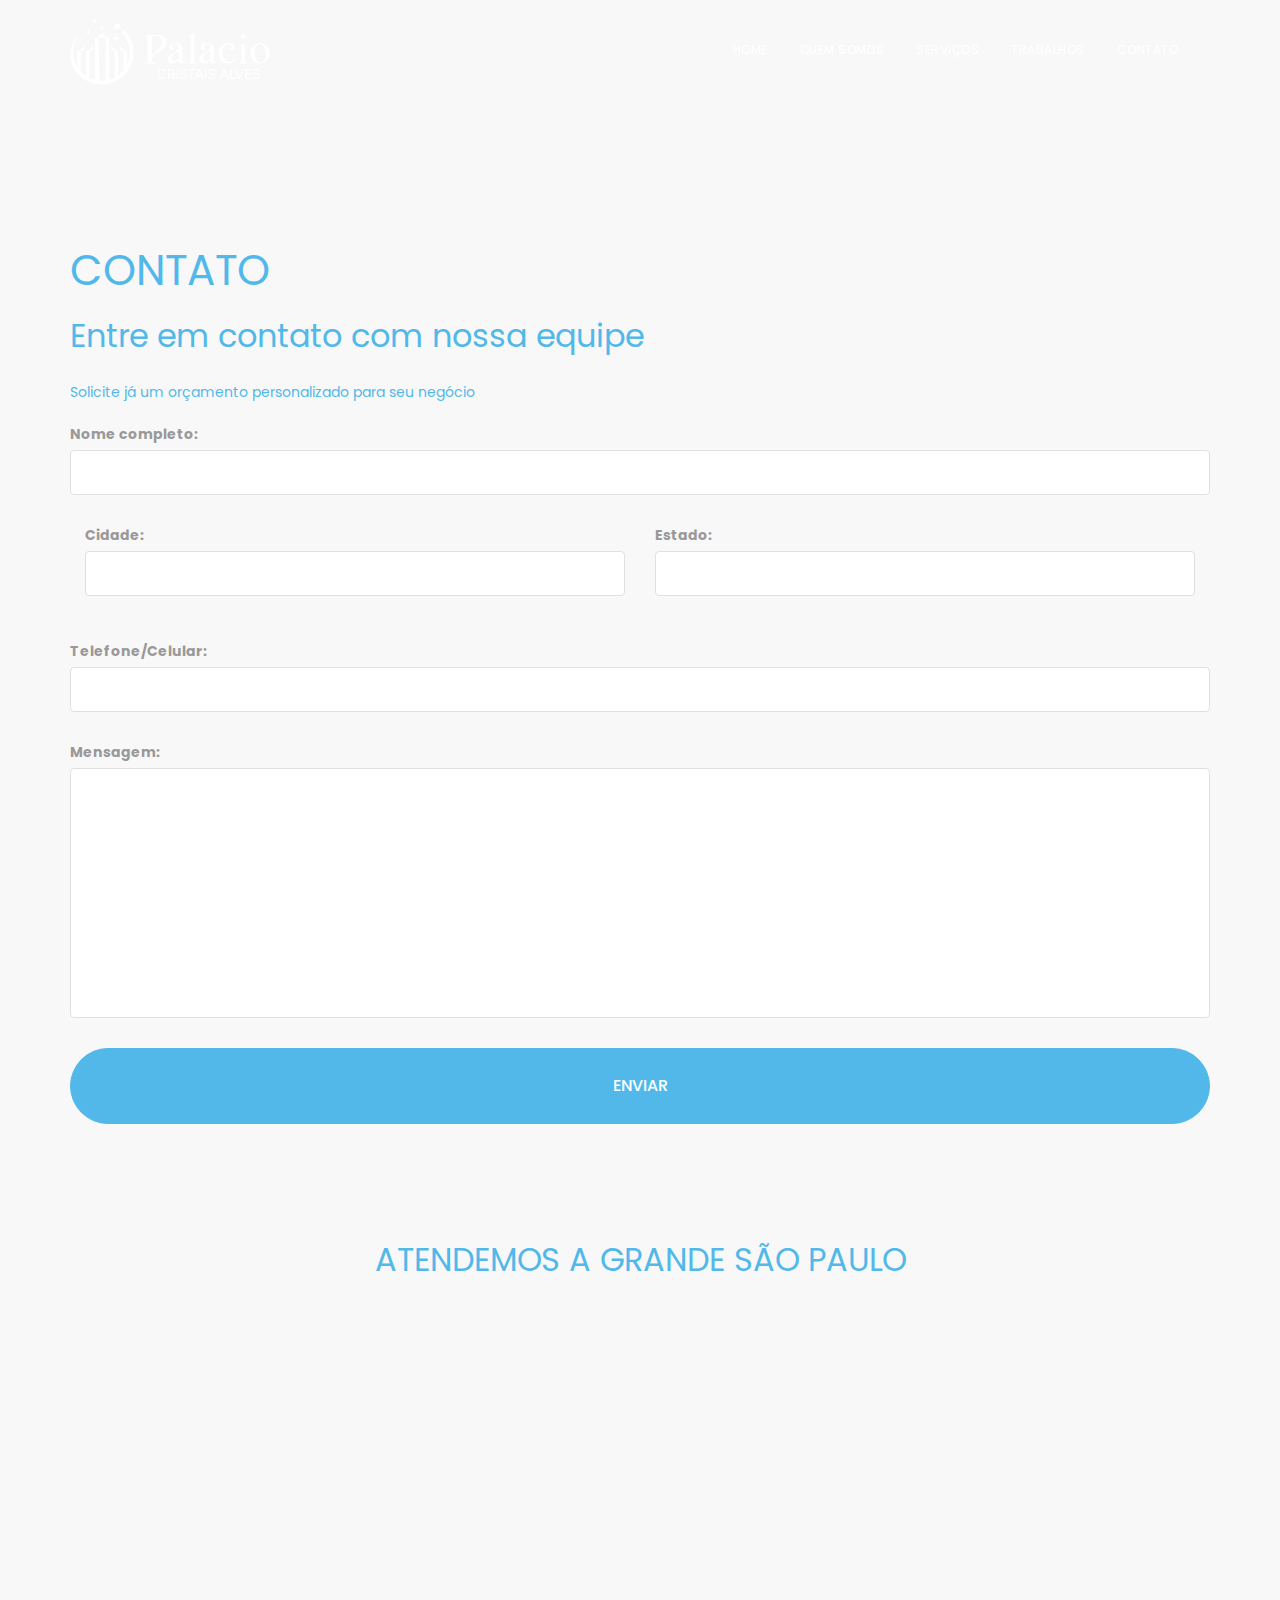
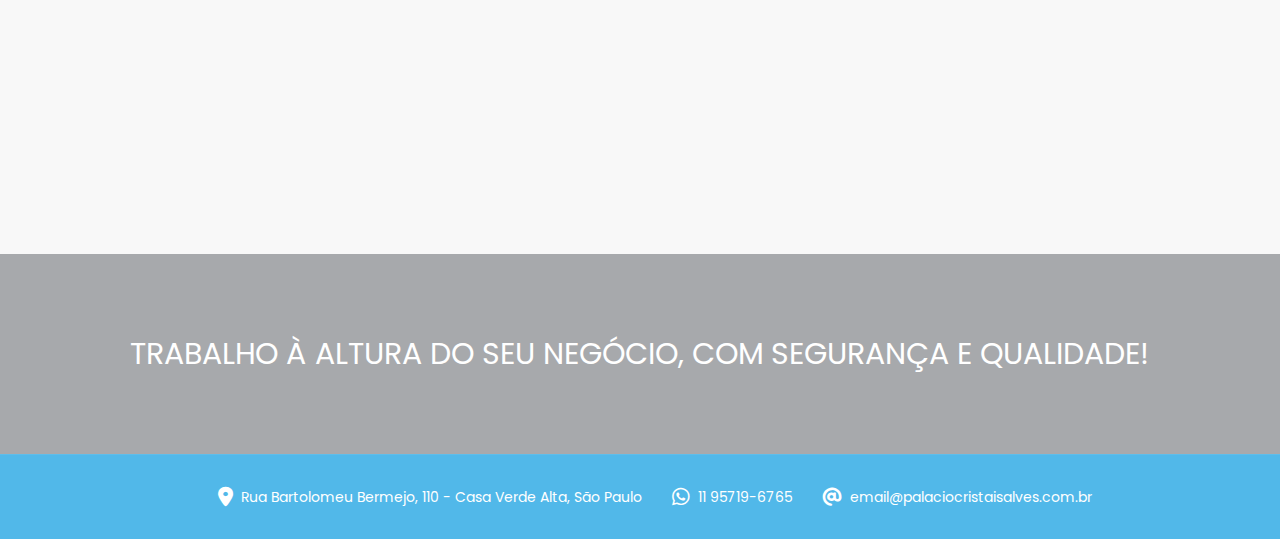
==== contato.html @ 1bace37c "step2" ====
<!DOCTYPE html>
<html dir="ltr" lang="en-US">

<head>
    <!-- Document Meta
============================================= -->
    <meta charset="utf-8">
    <meta http-equiv="X-UA-Compatible" content="IE=edge">
    <!--IE Compatibility Meta-->
    <meta name="author" content="zytheme" />
    <meta name="viewport" content="width=device-width, initial-scale=1, maximum-scale=1">
    <meta name="description" content="Html5 Construction Landing Page">
    <link href="assets/images/favicon/favicon.ico" rel="icon">

    <!-- Fonts
============================================= -->
    <link href="https://fonts.googleapis.com/css?family=Poppins:300i,400,400i,500,600,700,800%7CLora:400,400i,700,700i"
        rel="stylesheet">

    <!-- Stylesheets
============================================= -->
    <link href="assets/css/external.css" rel="stylesheet">
    <link href="assets/css/cons.css" rel="stylesheet">
    <link href="assets/css/bootstrap.min.css" rel="stylesheet">
    <link href="assets/css/style.css" rel="stylesheet">

    <!-- HTML5 shim, for IE6-8 support of HTML5 elements. All other JS at the end of file. -->
    <!--[if lt IE 9]>
<script src="assets/js/html5shiv.js"></script>
<script src="assets/js/respond.min.js"></script>
<![endif]-->

    <link rel="stylesheet" href="https://cdnjs.cloudflare.com/ajax/libs/font-awesome/6.0.0-beta3/css/all.min.css">

    <!-- Document Title
============================================= -->
    <title>Cobuild | Html5 Construction Landing Page</title>
</head>

<body class="body-scroll">
    <!-- Document Wrapper
============================================= -->
    <div id="wrapper" class="wrapper clearfix">

        <!-- Header
============================================= -->
        <header id="navbar-spy" class="header header-1 header-transparent header-fixed">

            <nav id="primary-menu" class="navbar navbar-fixed-top">
                <div class="container">
                    <div class="navbar-header">
                        <button type="button" class="navbar-toggle collapsed" data-toggle="collapse"
                            data-target="#navbar-collapse-1" aria-expanded="false">
                            <span class="sr-only">Toggle navigation</span>
                            <span class="icon-bar"></span>
                            <span class="icon-bar"></span>
                            <span class="icon-bar"></span>
                        </button>

                        <a class="logo" href="index-2.html">
                            <img class="logo-dark" src="assets/images/logo/logo.svg" alt="Logo">
                            <img class="logo-light" src="assets/images/logo/logo.svg" alt="Logo">
                        </a>
                    </div>
                    <div class="collapse navbar-collapse pull-right" id="navbar-collapse-1">
                        <ul class="nav navbar-nav navbar-left nav-split nav-pos-right">
                            <li class="active"><a data-scroll="scrollTo" href="./index.html">home</a>
                            </li>
                            <li><a data-scroll="scrollTo" href="./quem-somos.html">QUEM SOMOS</a>
                            </li>
                            <li><a data-scroll="scrollTo" href="./services.html">SERVIÇOS</a>
                            </li>
                            <li><a data-scroll="scrollTo" href="./trabalhos.html">TRABALHOS</a>
                            </li>
                            <li><a data-scroll="scrollTo" href="./contato.html">CONTATO</a>
                            </li>
                        </ul>
                    </div>
                    <!--/.nav-collapse -->
                </div>
            </nav>
        </header>
        <section class="contato">
            <div class="container mt-50">
                <h2 class="blue text-left">CONTATO</h2>
                <h4 class="blue text-left">Entre em contato com nossa equipe</h4>
                <p class="blue text-left">Solicite já um orçamento personalizado para seu negócio</p>
                <form action="processa_formulario.php" method="post">
                    <div class="form-group">
                        <label for="nome">Nome completo:</label>
                        <input type="text" class="form-control" id="nome" name="nome" required>
                    </div>

                    <div class="form-row">
                        <div class="form-group col-md-6">
                            <label for="cidade">Cidade:</label>
                            <input type="text" class="form-control" id="cidade" name="cidade" required>
                        </div>
                        <div class="form-group col-md-6">
                            <label for="estado">Estado:</label>
                            <input type="text" class="form-control" id="estado" name="estado" required>
                        </div>
                    </div>

                    <div class="form-group">
                        <label for="telefone">Telefone/Celular:</label>
                        <input type="tel" class="form-control" id="telefone" name="telefone" required>
                    </div>

                    <div class="form-group">
                        <label for="mensagem">Mensagem:</label>
                        <textarea class="form-control" id="mensagem" name="mensagem" rows="4" required></textarea>
                    </div>

                    <button type="submit" class="btn btn-primary btn-block">Enviar</button>
                </form>
            </div>
        </section>
        <div class="container mapBox">
            <h4 class="blue text-center">ATENDEMOS A GRANDE SÃO PAULO</h4>
            <iframe
                src="https://www.google.com/maps/embed?pb=!1m18!1m12!1m3!1d3659.258959648815!2d-46.66576799999999!3d-23.4871803!2m3!1f0!2f0!3f0!3m2!1i1024!2i768!4f13.1!3m3!1m2!1s0x94cef781560db6a5%3A0x7e92357d34041ffc!2sR.%20Bartolomeu%20Bermejo%2C%20110%20-%20Casa%20Verde%20Alta%2C%20S%C3%A3o%20Paulo%20-%20SP%2C%2002565-000!5e0!3m2!1sen!2sbr!4v1718410852323!5m2!1sen!2sbr"
                width="1000" height="450" style="border:0;" allowfullscreen="" loading="lazy"
                referrerpolicy="no-referrer-when-downgrade"></iframe>
        </div>
        <!-- cta2 
============================================= -->
        <section id="cta2" class="section cta cta-2 bg-theme">
            <div class="container">
                <div class="row">
                    <div class="col-xs-12 col-sm-12 col-md-12">
                        <div class="text-center">
                            <h3>TRABALHO À ALTURA DO SEU NEGÓCIO,
                                COM SEGURANÇA E QUALIDADE!</h3>
                        </div>
                    </div>
                    <!-- .col-md-8 end -->
                </div>
                <!-- .row end -->
            </div>
            <!-- .container end -->
        </section>
        <!-- Footer #9
============================================= -->
        <footer id="footer9" class="footer footer-5 footer-8 footer-9 bg-white text-center-xs pt-0 pb-0">
            <!-- .footer-widget end -->
            <div class="footer-bar">
                <div class="container">
                    <div class="row">
                        <!-- <div class="col-xs-12 col-sm-6 col-md-6">
                            <div class="widget--copyright">
                                <span>&copy; HAKAM 2024, Todos os direitos reservados.</span>
                            </div>
                        </div> -->
                        <!-- .col-md-6 end -->
                        <div class="col-xs-12 col-sm-12 col-md-12">
                            <div class="widget--social text-center text-center-xs">
                                <div class="footer-item">
                                    <a class="location" href="https://maps.app.goo.gl/vej8GRBzHRLps9WH8">
                                        <i class="fa-solid fa-location-dot"></i>
                                        <p>Rua Bartolomeu Bermejo, 110 - Casa Verde Alta, São Paulo </p>
                                    </a>
                                </div>
                                <div class="footer-item">
                                    <a class="whatsapp" href="https://wa.me/5511957196765">
                                        <i class="fa-brands fa-whatsapp"></i>
                                        <p>11 95719-6765</p>
                                    </a>
                                </div>
                                <div class="footer-item">
                                    <a class="facebook" href="#">
                                        <i class="fa-solid fa-at"></i>
                                        <p>email@palaciocristaisalves.com.br</p>
                                </div>
                            </div>
                        </div>
                        <!-- .col-md-6 end -->
                    </div>
                    <!-- .row end -->
                </div>
                <!-- .container end -->
            </div>
            <!-- .footer bar end -->
        </footer>
        <!-- #footer9 end -->

    </div>
    <!-- #wrapper end -->

    <!-- Footer Scripts
============================================= -->

    <script>
        document.getElementById('play-icon').addEventListener('click', function () {
            var video = document.getElementById('background-video');
            if (video.paused) {
                video.play();
                this.style.display = 'none'; // Hide the play icon when the video is playing
            }
        });

        document.getElementById('background-video').addEventListener('pause', function () {
            document.getElementById('play-icon').style.display = 'block'; // Show the play icon when the video is paused
        });
    </script>


    <script src="assets/js/jquery-2.2.4.min.js"></script>
    <script src="assets/js/plugins.js"></script>
    <script src="assets/js/functions.js"></script>
</body>

</html>
---- assets/css/external.css ----
/* Magnific Popup CSS */
.mfp-bg {
  top: 0;
  left: 0;
  width: 100%;
  height: 100%;
  z-index: 1042;
  overflow: hidden;
  position: fixed;
  background: #0b0b0b;
  opacity: 0.8;
  filter: alpha(opacity=80); }

.mfp-wrap {
  top: 0;
  left: 0;
  width: 100%;
  height: 100%;
  z-index: 1043;
  position: fixed;
  outline: none !important;
  -webkit-backface-visibility: hidden; }

.mfp-container {
  text-align: center;
  position: absolute;
  width: 100%;
  height: 100%;
  left: 0;
  top: 0;
  padding: 0 8px;
  -webkit-box-sizing: border-box;
  -moz-box-sizing: border-box;
  box-sizing: border-box; }

.mfp-container:before {
  content: '';
  display: inline-block;
  height: 100%;
  vertical-align: middle; }

.mfp-align-top .mfp-container:before {
  display: none; }

.mfp-content {
  position: relative;
  display: inline-block;
  vertical-align: middle;
  margin: 0 auto;
  text-align: left;
  z-index: 1045; }

.mfp-inline-holder .mfp-content,
.mfp-ajax-holder .mfp-content {
  width: 100%;
  cursor: auto; }

.mfp-ajax-cur {
  cursor: progress; }

.mfp-zoom-out-cur, .mfp-zoom-out-cur .mfp-image-holder .mfp-close {
  cursor: -moz-zoom-out;
  cursor: -webkit-zoom-out;
  cursor: zoom-out; }

.mfp-zoom {
  cursor: pointer;
  cursor: -webkit-zoom-in;
  cursor: -moz-zoom-in;
  cursor: zoom-in; }

.mfp-auto-cursor .mfp-content {
  cursor: auto; }

.mfp-close,
.mfp-arrow,
.mfp-preloader,
.mfp-counter {
  -webkit-user-select: none;
  -moz-user-select: none;
  user-select: none; }

.mfp-loading.mfp-figure {
  display: none; }

.mfp-hide {
  display: none !important; }

.mfp-preloader {
  color: #CCC;
  position: absolute;
  top: 50%;
  width: auto;
  text-align: center;
  margin-top: -0.8em;
  left: 8px;
  right: 8px;
  z-index: 1044; }
  .mfp-preloader a {
    color: #CCC; }
    .mfp-preloader a:hover {
      color: #FFF; }

.mfp-s-ready .mfp-preloader {
  display: none; }

.mfp-s-error .mfp-content {
  display: none; }

button.mfp-close,
button.mfp-arrow {
  overflow: visible;
  cursor: pointer;
  background: transparent;
  border: 0;
  -webkit-appearance: none;
  display: block;
  outline: none;
  padding: 0;
  z-index: 1046;
  -webkit-box-shadow: none;
  box-shadow: none; }

button::-moz-focus-inner {
  padding: 0;
  border: 0; }

.mfp-close {
  width: 44px;
  height: 44px;
  line-height: 44px;
  position: absolute;
  right: 0;
  top: 0;
  text-decoration: none;
  text-align: center;
  opacity: 0.65;
  filter: alpha(opacity=65);
  padding: 0 0 18px 10px;
  color: #FFF;
  font-style: normal;
  font-size: 28px;
  font-family: Arial, Baskerville, monospace; }
  .mfp-close:hover,
  .mfp-close:focus {
    opacity: 1;
    filter: alpha(opacity=100); }
  .mfp-close:active {
    top: 1px; }

.mfp-close-btn-in .mfp-close {
  color: #333; }

.mfp-image-holder .mfp-close,
.mfp-iframe-holder .mfp-close {
  color: #FFF;
  right: -6px;
  text-align: right;
  padding-right: 6px;
  width: 100%; }

.mfp-counter {
  position: absolute;
  top: 0;
  right: 0;
  color: #CCC;
  font-size: 12px;
  line-height: 18px;
  white-space: nowrap; }

.mfp-arrow {
  position: absolute;
  opacity: 0.65;
  filter: alpha(opacity=65);
  margin: 0;
  top: 50%;
  margin-top: -55px;
  padding: 0;
  width: 90px;
  height: 110px;
  -webkit-tap-highlight-color: transparent; }
  .mfp-arrow:active {
    margin-top: -54px; }
  .mfp-arrow:hover,
  .mfp-arrow:focus {
    opacity: 1;
    filter: alpha(opacity=100); }
  .mfp-arrow:before,
  .mfp-arrow:after,
  .mfp-arrow .mfp-b,
  .mfp-arrow .mfp-a {
    content: '';
    display: block;
    width: 0;
    height: 0;
    position: absolute;
    left: 0;
    top: 0;
    margin-top: 35px;
    margin-left: 35px;
    border: medium inset transparent; }
  .mfp-arrow:after,
  .mfp-arrow .mfp-a {
    border-top-width: 13px;
    border-bottom-width: 13px;
    top: 8px; }
  .mfp-arrow:before,
  .mfp-arrow .mfp-b {
    border-top-width: 21px;
    border-bottom-width: 21px;
    opacity: 0.7; }

.mfp-arrow-left {
  left: 0; }
  .mfp-arrow-left:after,
  .mfp-arrow-left .mfp-a {
    border-right: 17px solid #FFF;
    margin-left: 31px; }
  .mfp-arrow-left:before,
  .mfp-arrow-left .mfp-b {
    margin-left: 25px;
    border-right: 27px solid #3F3F3F; }

.mfp-arrow-right {
  right: 0; }
  .mfp-arrow-right:after,
  .mfp-arrow-right .mfp-a {
    border-left: 17px solid #FFF;
    margin-left: 39px; }
  .mfp-arrow-right:before,
  .mfp-arrow-right .mfp-b {
    border-left: 27px solid #3F3F3F; }

.mfp-iframe-holder {
  padding-top: 40px;
  padding-bottom: 40px; }
  .mfp-iframe-holder .mfp-content {
    line-height: 0;
    width: 100%;
    max-width: 900px; }
  .mfp-iframe-holder .mfp-close {
    top: -40px; }

.mfp-iframe-scaler {
  width: 100%;
  height: 0;
  overflow: hidden;
  padding-top: 56.25%; }
  .mfp-iframe-scaler iframe {
    position: absolute;
    display: block;
    top: 0;
    left: 0;
    width: 100%;
    height: 100%;
    box-shadow: 0 0 8px rgba(0, 0, 0, 0.6);
    background: #000; }

/* Main image in popup */
img.mfp-img {
  width: auto;
  max-width: 100%;
  height: auto;
  display: block;
  line-height: 0;
  -webkit-box-sizing: border-box;
  -moz-box-sizing: border-box;
  box-sizing: border-box;
  padding: 40px 0 40px;
  margin: 0 auto; }

/* The shadow behind the image */
.mfp-figure {
  line-height: 0; }
  .mfp-figure:after {
    content: '';
    position: absolute;
    left: 0;
    top: 40px;
    bottom: 40px;
    display: block;
    right: 0;
    width: auto;
    height: auto;
    z-index: -1;
    box-shadow: 0 0 8px rgba(0, 0, 0, 0.6);
    background: #444; }
  .mfp-figure small {
    color: #BDBDBD;
    display: block;
    font-size: 12px;
    line-height: 14px; }
  .mfp-figure figure {
    margin: 0; }

.mfp-bottom-bar {
  margin-top: -36px;
  position: absolute;
  top: 100%;
  left: 0;
  width: 100%;
  cursor: auto; }

.mfp-title {
  text-align: left;
  line-height: 18px;
  color: #F3F3F3;
  word-wrap: break-word;
  padding-right: 36px; }

.mfp-image-holder .mfp-content {
  max-width: 100%; }

.mfp-gallery .mfp-image-holder .mfp-figure {
  cursor: pointer; }

@media screen and (max-width: 800px) and (orientation: landscape), screen and (max-height: 300px) {
  /**
       * Remove all paddings around the image on small screen
       */
  .mfp-img-mobile .mfp-image-holder {
    padding-left: 0;
    padding-right: 0; }
  .mfp-img-mobile img.mfp-img {
    padding: 0; }
  .mfp-img-mobile .mfp-figure:after {
    top: 0;
    bottom: 0; }
  .mfp-img-mobile .mfp-figure small {
    display: inline;
    margin-left: 5px; }
  .mfp-img-mobile .mfp-bottom-bar {
    background: rgba(0, 0, 0, 0.6);
    bottom: 0;
    margin: 0;
    top: auto;
    padding: 3px 5px;
    position: fixed;
    -webkit-box-sizing: border-box;
    -moz-box-sizing: border-box;
    box-sizing: border-box; }
    .mfp-img-mobile .mfp-bottom-bar:empty {
      padding: 0; }
  .mfp-img-mobile .mfp-counter {
    right: 5px;
    top: 3px; }
  .mfp-img-mobile .mfp-close {
    top: 0;
    right: 0;
    width: 35px;
    height: 35px;
    line-height: 35px;
    background: rgba(0, 0, 0, 0.6);
    position: fixed;
    text-align: center;
    padding: 0; } }

@media all and (max-width: 900px) {
  .mfp-arrow {
    -webkit-transform: scale(0.75);
    transform: scale(0.75); }
  .mfp-arrow-left {
    -webkit-transform-origin: 0;
    transform-origin: 0; }
  .mfp-arrow-right {
    -webkit-transform-origin: 100%;
    transform-origin: 100%; }
  .mfp-container {
    padding-left: 6px;
    padding-right: 6px; } }

.mfp-ie7 .mfp-img {
  padding: 0; }

.mfp-ie7 .mfp-bottom-bar {
  width: 600px;
  left: 50%;
  margin-left: -300px;
  margin-top: 5px;
  padding-bottom: 5px; }

.mfp-ie7 .mfp-container {
  padding: 0; }

.mfp-ie7 .mfp-content {
  padding-top: 44px; }

.mfp-ie7 .mfp-close {
  top: 0;
  right: 0;
  padding-top: 0; }
/*!
 *  Font Awesome 4.6.3 by @davegandy - http://fontawesome.io - @fontawesome
 *  License - http://fontawesome.io/license (Font: SIL OFL 1.1, CSS: MIT License)
 */@font-face{font-family:'FontAwesome';src:url('../fonts/fontawesome-webfont.eot?v=4.6.3');src:url('../fonts/fontawesome-webfont.eot?#iefix&v=4.6.3') format('embedded-opentype'),url('../fonts/fontawesome-webfont.woff2?v=4.6.3') format('woff2'),url('../fonts/fontawesome-webfont.woff?v=4.6.3') format('woff'),url('../fonts/fontawesome-webfont.ttf?v=4.6.3') format('truetype'),url('../fonts/fontawesome-webfont.svg?v=4.6.3#fontawesomeregular') format('svg');font-weight:normal;font-style:normal}.fa{display:inline-block;font:normal normal normal 14px/1 FontAwesome;font-size:inherit;text-rendering:auto;-webkit-font-smoothing:antialiased;-moz-osx-font-smoothing:grayscale}.fa-lg{font-size:1.33333333em;line-height:.75em;vertical-align:-15%}.fa-2x{font-size:2em}.fa-3x{font-size:3em}.fa-4x{font-size:4em}.fa-5x{font-size:5em}.fa-fw{width:1.28571429em;text-align:center}.fa-ul{padding-left:0;margin-left:2.14285714em;list-style-type:none}.fa-ul>li{position:relative}.fa-li{position:absolute;left:-2.14285714em;width:2.14285714em;top:.14285714em;text-align:center}.fa-li.fa-lg{left:-1.85714286em}.fa-border{padding:.2em .25em .15em;border:solid .08em #eee;border-radius:.1em}.fa-pull-left{float:left}.fa-pull-right{float:right}.fa.fa-pull-left{margin-right:.3em}.fa.fa-pull-right{margin-left:.3em}.pull-right{float:right}.pull-left{float:left}.fa.pull-left{margin-right:.3em}.fa.pull-right{margin-left:.3em}.fa-spin{-webkit-animation:fa-spin 2s infinite linear;animation:fa-spin 2s infinite linear}.fa-pulse{-webkit-animation:fa-spin 1s infinite steps(8);animation:fa-spin 1s infinite steps(8)}@-webkit-keyframes fa-spin{0%{-webkit-transform:rotate(0deg);transform:rotate(0deg)}100%{-webkit-transform:rotate(359deg);transform:rotate(359deg)}}@keyframes fa-spin{0%{-webkit-transform:rotate(0deg);transform:rotate(0deg)}100%{-webkit-transform:rotate(359deg);transform:rotate(359deg)}}.fa-rotate-90{-ms-filter:"progid:DXImageTransform.Microsoft.BasicImage(rotation=1)";-webkit-transform:rotate(90deg);-ms-transform:rotate(90deg);transform:rotate(90deg)}.fa-rotate-180{-ms-filter:"progid:DXImageTransform.Microsoft.BasicImage(rotation=2)";-webkit-transform:rotate(180deg);-ms-transform:rotate(180deg);transform:rotate(180deg)}.fa-rotate-270{-ms-filter:"progid:DXImageTransform.Microsoft.BasicImage(rotation=3)";-webkit-transform:rotate(270deg);-ms-transform:rotate(270deg);transform:rotate(270deg)}.fa-flip-horizontal{-ms-filter:"progid:DXImageTransform.Microsoft.BasicImage(rotation=0, mirror=1)";-webkit-transform:scale(-1, 1);-ms-transform:scale(-1, 1);transform:scale(-1, 1)}.fa-flip-vertical{-ms-filter:"progid:DXImageTransform.Microsoft.BasicImage(rotation=2, mirror=1)";-webkit-transform:scale(1, -1);-ms-transform:scale(1, -1);transform:scale(1, -1)}:root .fa-rotate-90,:root .fa-rotate-180,:root .fa-rotate-270,:root .fa-flip-horizontal,:root .fa-flip-vertical{filter:none}.fa-stack{position:relative;display:inline-block;width:2em;height:2em;line-height:2em;vertical-align:middle}.fa-stack-1x,.fa-stack-2x{position:absolute;left:0;width:100%;text-align:center}.fa-stack-1x{line-height:inherit}.fa-stack-2x{font-size:2em}.fa-inverse{color:#fff}.fa-glass:before{content:"\f000"}.fa-music:before{content:"\f001"}.fa-search:before{content:"\f002"}.fa-envelope-o:before{content:"\f003"}.fa-heart:before{content:"\f004"}.fa-star:before{content:"\f005"}.fa-star-o:before{content:"\f006"}.fa-user:before{content:"\f007"}.fa-film:before{content:"\f008"}.fa-th-large:before{content:"\f009"}.fa-th:before{content:"\f00a"}.fa-th-list:before{content:"\f00b"}.fa-check:before{content:"\f00c"}.fa-remove:before,.fa-close:before,.fa-times:before{content:"\f00d"}.fa-search-plus:before{content:"\f00e"}.fa-search-minus:before{content:"\f010"}.fa-power-off:before{content:"\f011"}.fa-signal:before{content:"\f012"}.fa-gear:before,.fa-cog:before{content:"\f013"}.fa-trash-o:before{content:"\f014"}.fa-home:before{content:"\f015"}.fa-file-o:before{content:"\f016"}.fa-clock-o:before{content:"\f017"}.fa-road:before{content:"\f018"}.fa-download:before{content:"\f019"}.fa-arrow-circle-o-down:before{content:"\f01a"}.fa-arrow-circle-o-up:before{content:"\f01b"}.fa-inbox:before{content:"\f01c"}.fa-play-circle-o:before{content:"\f01d"}.fa-rotate-right:before,.fa-repeat:before{content:"\f01e"}.fa-refresh:before{content:"\f021"}.fa-list-alt:before{content:"\f022"}.fa-lock:before{content:"\f023"}.fa-flag:before{content:"\f024"}.fa-headphones:before{content:"\f025"}.fa-volume-off:before{content:"\f026"}.fa-volume-down:before{content:"\f027"}.fa-volume-up:before{content:"\f028"}.fa-qrcode:before{content:"\f029"}.fa-barcode:before{content:"\f02a"}.fa-tag:before{content:"\f02b"}.fa-tags:before{content:"\f02c"}.fa-book:before{content:"\f02d"}.fa-bookmark:before{content:"\f02e"}.fa-print:before{content:"\f02f"}.fa-camera:before{content:"\f030"}.fa-font:before{content:"\f031"}.fa-bold:before{content:"\f032"}.fa-italic:before{content:"\f033"}.fa-text-height:before{content:"\f034"}.fa-text-width:before{content:"\f035"}.fa-align-left:before{content:"\f036"}.fa-align-center:before{content:"\f037"}.fa-align-right:before{content:"\f038"}.fa-align-justify:before{content:"\f039"}.fa-list:before{content:"\f03a"}.fa-dedent:before,.fa-outdent:before{content:"\f03b"}.fa-indent:before{content:"\f03c"}.fa-video-camera:before{content:"\f03d"}.fa-photo:before,.fa-image:before,.fa-picture-o:before{content:"\f03e"}.fa-pencil:before{content:"\f040"}.fa-map-marker:before{content:"\f041"}.fa-adjust:before{content:"\f042"}.fa-tint:before{content:"\f043"}.fa-edit:before,.fa-pencil-square-o:before{content:"\f044"}.fa-share-square-o:before{content:"\f045"}.fa-check-square-o:before{content:"\f046"}.fa-arrows:before{content:"\f047"}.fa-step-backward:before{content:"\f048"}.fa-fast-backward:before{content:"\f049"}.fa-backward:before{content:"\f04a"}.fa-play:before{content:"\f04b"}.fa-pause:before{content:"\f04c"}.fa-stop:before{content:"\f04d"}.fa-forward:before{content:"\f04e"}.fa-fast-forward:before{content:"\f050"}.fa-step-forward:before{content:"\f051"}.fa-eject:before{content:"\f052"}.fa-chevron-left:before{content:"\f053"}.fa-chevron-right:before{content:"\f054"}.fa-plus-circle:before{content:"\f055"}.fa-minus-circle:before{content:"\f056"}.fa-times-circle:before{content:"\f057"}.fa-check-circle:before{content:"\f058"}.fa-question-circle:before{content:"\f059"}.fa-info-circle:before{content:"\f05a"}.fa-crosshairs:before{content:"\f05b"}.fa-times-circle-o:before{content:"\f05c"}.fa-check-circle-o:before{content:"\f05d"}.fa-ban:before{content:"\f05e"}.fa-arrow-left:before{content:"\f060"}.fa-arrow-right:before{content:"\f061"}.fa-arrow-up:before{content:"\f062"}.fa-arrow-down:before{content:"\f063"}.fa-mail-forward:before,.fa-share:before{content:"\f064"}.fa-expand:before{content:"\f065"}.fa-compress:before{content:"\f066"}.fa-plus:before{content:"\f067"}.fa-minus:before{content:"\f068"}.fa-asterisk:before{content:"\f069"}.fa-exclamation-circle:before{content:"\f06a"}.fa-gift:before{content:"\f06b"}.fa-leaf:before{content:"\f06c"}.fa-fire:before{content:"\f06d"}.fa-eye:before{content:"\f06e"}.fa-eye-slash:before{content:"\f070"}.fa-warning:before,.fa-exclamation-triangle:before{content:"\f071"}.fa-plane:before{content:"\f072"}.fa-calendar:before{content:"\f073"}.fa-random:before{content:"\f074"}.fa-comment:before{content:"\f075"}.fa-magnet:before{content:"\f076"}.fa-chevron-up:before{content:"\f077"}.fa-chevron-down:before{content:"\f078"}.fa-retweet:before{content:"\f079"}.fa-shopping-cart:before{content:"\f07a"}.fa-folder:before{content:"\f07b"}.fa-folder-open:before{content:"\f07c"}.fa-arrows-v:before{content:"\f07d"}.fa-arrows-h:before{content:"\f07e"}.fa-bar-chart-o:before,.fa-bar-chart:before{content:"\f080"}.fa-twitter-square:before{content:"\f081"}.fa-facebook-square:before{content:"\f082"}.fa-camera-retro:before{content:"\f083"}.fa-key:before{content:"\f084"}.fa-gears:before,.fa-cogs:before{content:"\f085"}.fa-comments:before{content:"\f086"}.fa-thumbs-o-up:before{content:"\f087"}.fa-thumbs-o-down:before{content:"\f088"}.fa-star-half:before{content:"\f089"}.fa-heart-o:before{content:"\f08a"}.fa-sign-out:before{content:"\f08b"}.fa-linkedin-square:before{content:"\f08c"}.fa-thumb-tack:before{content:"\f08d"}.fa-external-link:before{content:"\f08e"}.fa-sign-in:before{content:"\f090"}.fa-trophy:before{content:"\f091"}.fa-github-square:before{content:"\f092"}.fa-upload:before{content:"\f093"}.fa-lemon-o:before{content:"\f094"}.fa-phone:before{content:"\f095"}.fa-square-o:before{content:"\f096"}.fa-bookmark-o:before{content:"\f097"}.fa-phone-square:before{content:"\f098"}.fa-twitter:before{content:"\f099"}.fa-facebook-f:before,.fa-facebook:before{content:"\f09a"}.fa-github:before{content:"\f09b"}.fa-unlock:before{content:"\f09c"}.fa-credit-card:before{content:"\f09d"}.fa-feed:before,.fa-rss:before{content:"\f09e"}.fa-hdd-o:before{content:"\f0a0"}.fa-bullhorn:before{content:"\f0a1"}.fa-bell:before{content:"\f0f3"}.fa-certificate:before{content:"\f0a3"}.fa-hand-o-right:before{content:"\f0a4"}.fa-hand-o-left:before{content:"\f0a5"}.fa-hand-o-up:before{content:"\f0a6"}.fa-hand-o-down:before{content:"\f0a7"}.fa-arrow-circle-left:before{content:"\f0a8"}.fa-arrow-circle-right:before{content:"\f0a9"}.fa-arrow-circle-up:before{content:"\f0aa"}.fa-arrow-circle-down:before{content:"\f0ab"}.fa-globe:before{content:"\f0ac"}.fa-wrench:before{content:"\f0ad"}.fa-tasks:before{content:"\f0ae"}.fa-filter:before{content:"\f0b0"}.fa-briefcase:before{content:"\f0b1"}.fa-arrows-alt:before{content:"\f0b2"}.fa-group:before,.fa-users:before{content:"\f0c0"}.fa-chain:before,.fa-link:before{content:"\f0c1"}.fa-cloud:before{content:"\f0c2"}.fa-flask:before{content:"\f0c3"}.fa-cut:before,.fa-scissors:before{content:"\f0c4"}.fa-copy:before,.fa-files-o:before{content:"\f0c5"}.fa-paperclip:before{content:"\f0c6"}.fa-save:before,.fa-floppy-o:before{content:"\f0c7"}.fa-square:before{content:"\f0c8"}.fa-navicon:before,.fa-reorder:before,.fa-bars:before{content:"\f0c9"}.fa-list-ul:before{content:"\f0ca"}.fa-list-ol:before{content:"\f0cb"}.fa-strikethrough:before{content:"\f0cc"}.fa-underline:before{content:"\f0cd"}.fa-table:before{content:"\f0ce"}.fa-magic:before{content:"\f0d0"}.fa-truck:before{content:"\f0d1"}.fa-pinterest:before{content:"\f0d2"}.fa-pinterest-square:before{content:"\f0d3"}.fa-google-plus-square:before{content:"\f0d4"}.fa-google-plus:before{content:"\f0d5"}.fa-money:before{content:"\f0d6"}.fa-caret-down:before{content:"\f0d7"}.fa-caret-up:before{content:"\f0d8"}.fa-caret-left:before{content:"\f0d9"}.fa-caret-right:before{content:"\f0da"}.fa-columns:before{content:"\f0db"}.fa-unsorted:before,.fa-sort:before{content:"\f0dc"}.fa-sort-down:before,.fa-sort-desc:before{content:"\f0dd"}.fa-sort-up:before,.fa-sort-asc:before{content:"\f0de"}.fa-envelope:before{content:"\f0e0"}.fa-linkedin:before{content:"\f0e1"}.fa-rotate-left:before,.fa-undo:before{content:"\f0e2"}.fa-legal:before,.fa-gavel:before{content:"\f0e3"}.fa-dashboard:before,.fa-tachometer:before{content:"\f0e4"}.fa-comment-o:before{content:"\f0e5"}.fa-comments-o:before{content:"\f0e6"}.fa-flash:before,.fa-bolt:before{content:"\f0e7"}.fa-sitemap:before{content:"\f0e8"}.fa-umbrella:before{content:"\f0e9"}.fa-paste:before,.fa-clipboard:before{content:"\f0ea"}.fa-lightbulb-o:before{content:"\f0eb"}.fa-exchange:before{content:"\f0ec"}.fa-cloud-download:before{content:"\f0ed"}.fa-cloud-upload:before{content:"\f0ee"}.fa-user-md:before{content:"\f0f0"}.fa-stethoscope:before{content:"\f0f1"}.fa-suitcase:before{content:"\f0f2"}.fa-bell-o:before{content:"\f0a2"}.fa-coffee:before{content:"\f0f4"}.fa-cutlery:before{content:"\f0f5"}.fa-file-text-o:before{content:"\f0f6"}.fa-building-o:before{content:"\f0f7"}.fa-hospital-o:before{content:"\f0f8"}.fa-ambulance:before{content:"\f0f9"}.fa-medkit:before{content:"\f0fa"}.fa-fighter-jet:before{content:"\f0fb"}.fa-beer:before{content:"\f0fc"}.fa-h-square:before{content:"\f0fd"}.fa-plus-square:before{content:"\f0fe"}.fa-angle-double-left:before{content:"\f100"}.fa-angle-double-right:before{content:"\f101"}.fa-angle-double-up:before{content:"\f102"}.fa-angle-double-down:before{content:"\f103"}.fa-angle-left:before{content:"\f104"}.fa-angle-right:before{content:"\f105"}.fa-angle-up:before{content:"\f106"}.fa-angle-down:before{content:"\f107"}.fa-desktop:before{content:"\f108"}.fa-laptop:before{content:"\f109"}.fa-tablet:before{content:"\f10a"}.fa-mobile-phone:before,.fa-mobile:before{content:"\f10b"}.fa-circle-o:before{content:"\f10c"}.fa-quote-left:before{content:"\f10d"}.fa-quote-right:before{content:"\f10e"}.fa-spinner:before{content:"\f110"}.fa-circle:before{content:"\f111"}.fa-mail-reply:before,.fa-reply:before{content:"\f112"}.fa-github-alt:before{content:"\f113"}.fa-folder-o:before{content:"\f114"}.fa-folder-open-o:before{content:"\f115"}.fa-smile-o:before{content:"\f118"}.fa-frown-o:before{content:"\f119"}.fa-meh-o:before{content:"\f11a"}.fa-gamepad:before{content:"\f11b"}.fa-keyboard-o:before{content:"\f11c"}.fa-flag-o:before{content:"\f11d"}.fa-flag-checkered:before{content:"\f11e"}.fa-terminal:before{content:"\f120"}.fa-code:before{content:"\f121"}.fa-mail-reply-all:before,.fa-reply-all:before{content:"\f122"}.fa-star-half-empty:before,.fa-star-half-full:before,.fa-star-half-o:before{content:"\f123"}.fa-location-arrow:before{content:"\f124"}.fa-crop:before{content:"\f125"}.fa-code-fork:before{content:"\f126"}.fa-unlink:before,.fa-chain-broken:before{content:"\f127"}.fa-question:before{content:"\f128"}.fa-info:before{content:"\f129"}.fa-exclamation:before{content:"\f12a"}.fa-superscript:before{content:"\f12b"}.fa-subscript:before{content:"\f12c"}.fa-eraser:before{content:"\f12d"}.fa-puzzle-piece:before{content:"\f12e"}.fa-microphone:before{content:"\f130"}.fa-microphone-slash:before{content:"\f131"}.fa-shield:before{content:"\f132"}.fa-calendar-o:before{content:"\f133"}.fa-fire-extinguisher:before{content:"\f134"}.fa-rocket:before{content:"\f135"}.fa-maxcdn:before{content:"\f136"}.fa-chevron-circle-left:before{content:"\f137"}.fa-chevron-circle-right:before{content:"\f138"}.fa-chevron-circle-up:before{content:"\f139"}.fa-chevron-circle-down:before{content:"\f13a"}.fa-html5:before{content:"\f13b"}.fa-css3:before{content:"\f13c"}.fa-anchor:before{content:"\f13d"}.fa-unlock-alt:before{content:"\f13e"}.fa-bullseye:before{content:"\f140"}.fa-ellipsis-h:before{content:"\f141"}.fa-ellipsis-v:before{content:"\f142"}.fa-rss-square:before{content:"\f143"}.fa-play-circle:before{content:"\f144"}.fa-ticket:before{content:"\f145"}.fa-minus-square:before{content:"\f146"}.fa-minus-square-o:before{content:"\f147"}.fa-level-up:before{content:"\f148"}.fa-level-down:before{content:"\f149"}.fa-check-square:before{content:"\f14a"}.fa-pencil-square:before{content:"\f14b"}.fa-external-link-square:before{content:"\f14c"}.fa-share-square:before{content:"\f14d"}.fa-compass:before{content:"\f14e"}.fa-toggle-down:before,.fa-caret-square-o-down:before{content:"\f150"}.fa-toggle-up:before,.fa-caret-square-o-up:before{content:"\f151"}.fa-toggle-right:before,.fa-caret-square-o-right:before{content:"\f152"}.fa-euro:before,.fa-eur:before{content:"\f153"}.fa-gbp:before{content:"\f154"}.fa-dollar:before,.fa-usd:before{content:"\f155"}.fa-rupee:before,.fa-inr:before{content:"\f156"}.fa-cny:before,.fa-rmb:before,.fa-yen:before,.fa-jpy:before{content:"\f157"}.fa-ruble:before,.fa-rouble:before,.fa-rub:before{content:"\f158"}.fa-won:before,.fa-krw:before{content:"\f159"}.fa-bitcoin:before,.fa-btc:before{content:"\f15a"}.fa-file:before{content:"\f15b"}.fa-file-text:before{content:"\f15c"}.fa-sort-alpha-asc:before{content:"\f15d"}.fa-sort-alpha-desc:before{content:"\f15e"}.fa-sort-amount-asc:before{content:"\f160"}.fa-sort-amount-desc:before{content:"\f161"}.fa-sort-numeric-asc:before{content:"\f162"}.fa-sort-numeric-desc:before{content:"\f163"}.fa-thumbs-up:before{content:"\f164"}.fa-thumbs-down:before{content:"\f165"}.fa-youtube-square:before{content:"\f166"}.fa-youtube:before{content:"\f167"}.fa-xing:before{content:"\f168"}.fa-xing-square:before{content:"\f169"}.fa-youtube-play:before{content:"\f16a"}.fa-dropbox:before{content:"\f16b"}.fa-stack-overflow:before{content:"\f16c"}.fa-instagram:before{content:"\f16d"}.fa-flickr:before{content:"\f16e"}.fa-adn:before{content:"\f170"}.fa-bitbucket:before{content:"\f171"}.fa-bitbucket-square:before{content:"\f172"}.fa-tumblr:before{content:"\f173"}.fa-tumblr-square:before{content:"\f174"}.fa-long-arrow-down:before{content:"\f175"}.fa-long-arrow-up:before{content:"\f176"}.fa-long-arrow-left:before{content:"\f177"}.fa-long-arrow-right:before{content:"\f178"}.fa-apple:before{content:"\f179"}.fa-windows:before{content:"\f17a"}.fa-android:before{content:"\f17b"}.fa-linux:before{content:"\f17c"}.fa-dribbble:before{content:"\f17d"}.fa-skype:before{content:"\f17e"}.fa-foursquare:before{content:"\f180"}.fa-trello:before{content:"\f181"}.fa-female:before{content:"\f182"}.fa-male:before{content:"\f183"}.fa-gittip:before,.fa-gratipay:before{content:"\f184"}.fa-sun-o:before{content:"\f185"}.fa-moon-o:before{content:"\f186"}.fa-archive:before{content:"\f187"}.fa-bug:before{content:"\f188"}.fa-vk:before{content:"\f189"}.fa-weibo:before{content:"\f18a"}.fa-renren:before{content:"\f18b"}.fa-pagelines:before{content:"\f18c"}.fa-stack-exchange:before{content:"\f18d"}.fa-arrow-circle-o-right:before{content:"\f18e"}.fa-arrow-circle-o-left:before{content:"\f190"}.fa-toggle-left:before,.fa-caret-square-o-left:before{content:"\f191"}.fa-dot-circle-o:before{content:"\f192"}.fa-wheelchair:before{content:"\f193"}.fa-vimeo-square:before{content:"\f194"}.fa-turkish-lira:before,.fa-try:before{content:"\f195"}.fa-plus-square-o:before{content:"\f196"}.fa-space-shuttle:before{content:"\f197"}.fa-slack:before{content:"\f198"}.fa-envelope-square:before{content:"\f199"}.fa-wordpress:before{content:"\f19a"}.fa-openid:before{content:"\f19b"}.fa-institution:before,.fa-bank:before,.fa-university:before{content:"\f19c"}.fa-mortar-board:before,.fa-graduation-cap:before{content:"\f19d"}.fa-yahoo:before{content:"\f19e"}.fa-google:before{content:"\f1a0"}.fa-reddit:before{content:"\f1a1"}.fa-reddit-square:before{content:"\f1a2"}.fa-stumbleupon-circle:before{content:"\f1a3"}.fa-stumbleupon:before{content:"\f1a4"}.fa-delicious:before{content:"\f1a5"}.fa-digg:before{content:"\f1a6"}.fa-pied-piper-pp:before{content:"\f1a7"}.fa-pied-piper-alt:before{content:"\f1a8"}.fa-drupal:before{content:"\f1a9"}.fa-joomla:before{content:"\f1aa"}.fa-language:before{content:"\f1ab"}.fa-fax:before{content:"\f1ac"}.fa-building:before{content:"\f1ad"}.fa-child:before{content:"\f1ae"}.fa-paw:before{content:"\f1b0"}.fa-spoon:before{content:"\f1b1"}.fa-cube:before{content:"\f1b2"}.fa-cubes:before{content:"\f1b3"}.fa-behance:before{content:"\f1b4"}.fa-behance-square:before{content:"\f1b5"}.fa-steam:before{content:"\f1b6"}.fa-steam-square:before{content:"\f1b7"}.fa-recycle:before{content:"\f1b8"}.fa-automobile:before,.fa-car:before{content:"\f1b9"}.fa-cab:before,.fa-taxi:before{content:"\f1ba"}.fa-tree:before{content:"\f1bb"}.fa-spotify:before{content:"\f1bc"}.fa-deviantart:before{content:"\f1bd"}.fa-soundcloud:before{content:"\f1be"}.fa-database:before{content:"\f1c0"}.fa-file-pdf-o:before{content:"\f1c1"}.fa-file-word-o:before{content:"\f1c2"}.fa-file-excel-o:before{content:"\f1c3"}.fa-file-powerpoint-o:before{content:"\f1c4"}.fa-file-photo-o:before,.fa-file-picture-o:before,.fa-file-image-o:before{content:"\f1c5"}.fa-file-zip-o:before,.fa-file-archive-o:before{content:"\f1c6"}.fa-file-sound-o:before,.fa-file-audio-o:before{content:"\f1c7"}.fa-file-movie-o:before,.fa-file-video-o:before{content:"\f1c8"}.fa-file-code-o:before{content:"\f1c9"}.fa-vine:before{content:"\f1ca"}.fa-codepen:before{content:"\f1cb"}.fa-jsfiddle:before{content:"\f1cc"}.fa-life-bouy:before,.fa-life-buoy:before,.fa-life-saver:before,.fa-support:before,.fa-life-ring:before{content:"\f1cd"}.fa-circle-o-notch:before{content:"\f1ce"}.fa-ra:before,.fa-resistance:before,.fa-rebel:before{content:"\f1d0"}.fa-ge:before,.fa-empire:before{content:"\f1d1"}.fa-git-square:before{content:"\f1d2"}.fa-git:before{content:"\f1d3"}.fa-y-combinator-square:before,.fa-yc-square:before,.fa-hacker-news:before{content:"\f1d4"}.fa-tencent-weibo:before{content:"\f1d5"}.fa-qq:before{content:"\f1d6"}.fa-wechat:before,.fa-weixin:before{content:"\f1d7"}.fa-send:before,.fa-paper-plane:before{content:"\f1d8"}.fa-send-o:before,.fa-paper-plane-o:before{content:"\f1d9"}.fa-history:before{content:"\f1da"}.fa-circle-thin:before{content:"\f1db"}.fa-header:before{content:"\f1dc"}.fa-paragraph:before{content:"\f1dd"}.fa-sliders:before{content:"\f1de"}.fa-share-alt:before{content:"\f1e0"}.fa-share-alt-square:before{content:"\f1e1"}.fa-bomb:before{content:"\f1e2"}.fa-soccer-ball-o:before,.fa-futbol-o:before{content:"\f1e3"}.fa-tty:before{content:"\f1e4"}.fa-binoculars:before{content:"\f1e5"}.fa-plug:before{content:"\f1e6"}.fa-slideshare:before{content:"\f1e7"}.fa-twitch:before{content:"\f1e8"}.fa-yelp:before{content:"\f1e9"}.fa-newspaper-o:before{content:"\f1ea"}.fa-wifi:before{content:"\f1eb"}.fa-calculator:before{content:"\f1ec"}.fa-paypal:before{content:"\f1ed"}.fa-google-wallet:before{content:"\f1ee"}.fa-cc-visa:before{content:"\f1f0"}.fa-cc-mastercard:before{content:"\f1f1"}.fa-cc-discover:before{content:"\f1f2"}.fa-cc-amex:before{content:"\f1f3"}.fa-cc-paypal:before{content:"\f1f4"}.fa-cc-stripe:before{content:"\f1f5"}.fa-bell-slash:before{content:"\f1f6"}.fa-bell-slash-o:before{content:"\f1f7"}.fa-trash:before{content:"\f1f8"}.fa-copyright:before{content:"\f1f9"}.fa-at:before{content:"\f1fa"}.fa-eyedropper:before{content:"\f1fb"}.fa-paint-brush:before{content:"\f1fc"}.fa-birthday-cake:before{content:"\f1fd"}.fa-area-chart:before{content:"\f1fe"}.fa-pie-chart:before{content:"\f200"}.fa-line-chart:before{content:"\f201"}.fa-lastfm:before{content:"\f202"}.fa-lastfm-square:before{content:"\f203"}.fa-toggle-off:before{content:"\f204"}.fa-toggle-on:before{content:"\f205"}.fa-bicycle:before{content:"\f206"}.fa-bus:before{content:"\f207"}.fa-ioxhost:before{content:"\f208"}.fa-angellist:before{content:"\f209"}.fa-cc:before{content:"\f20a"}.fa-shekel:before,.fa-sheqel:before,.fa-ils:before{content:"\f20b"}.fa-meanpath:before{content:"\f20c"}.fa-buysellads:before{content:"\f20d"}.fa-connectdevelop:before{content:"\f20e"}.fa-dashcube:before{content:"\f210"}.fa-forumbee:before{content:"\f211"}.fa-leanpub:before{content:"\f212"}.fa-sellsy:before{content:"\f213"}.fa-shirtsinbulk:before{content:"\f214"}.fa-simplybuilt:before{content:"\f215"}.fa-skyatlas:before{content:"\f216"}.fa-cart-plus:before{content:"\f217"}.fa-cart-arrow-down:before{content:"\f218"}.fa-diamond:before{content:"\f219"}.fa-ship:before{content:"\f21a"}.fa-user-secret:before{content:"\f21b"}.fa-motorcycle:before{content:"\f21c"}.fa-street-view:before{content:"\f21d"}.fa-heartbeat:before{content:"\f21e"}.fa-venus:before{content:"\f221"}.fa-mars:before{content:"\f222"}.fa-mercury:before{content:"\f223"}.fa-intersex:before,.fa-transgender:before{content:"\f224"}.fa-transgender-alt:before{content:"\f225"}.fa-venus-double:before{content:"\f226"}.fa-mars-double:before{content:"\f227"}.fa-venus-mars:before{content:"\f228"}.fa-mars-stroke:before{content:"\f229"}.fa-mars-stroke-v:before{content:"\f22a"}.fa-mars-stroke-h:before{content:"\f22b"}.fa-neuter:before{content:"\f22c"}.fa-genderless:before{content:"\f22d"}.fa-facebook-official:before{content:"\f230"}.fa-pinterest-p:before{content:"\f231"}.fa-whatsapp:before{content:"\f232"}.fa-server:before{content:"\f233"}.fa-user-plus:before{content:"\f234"}.fa-user-times:before{content:"\f235"}.fa-hotel:before,.fa-bed:before{content:"\f236"}.fa-viacoin:before{content:"\f237"}.fa-train:before{content:"\f238"}.fa-subway:before{content:"\f239"}.fa-medium:before{content:"\f23a"}.fa-yc:before,.fa-y-combinator:before{content:"\f23b"}.fa-optin-monster:before{content:"\f23c"}.fa-opencart:before{content:"\f23d"}.fa-expeditedssl:before{content:"\f23e"}.fa-battery-4:before,.fa-battery-full:before{content:"\f240"}.fa-battery-3:before,.fa-battery-three-quarters:before{content:"\f241"}.fa-battery-2:before,.fa-battery-half:before{content:"\f242"}.fa-battery-1:before,.fa-battery-quarter:before{content:"\f243"}.fa-battery-0:before,.fa-battery-empty:before{content:"\f244"}.fa-mouse-pointer:before{content:"\f245"}.fa-i-cursor:before{content:"\f246"}.fa-object-group:before{content:"\f247"}.fa-object-ungroup:before{content:"\f248"}.fa-sticky-note:before{content:"\f249"}.fa-sticky-note-o:before{content:"\f24a"}.fa-cc-jcb:before{content:"\f24b"}.fa-cc-diners-club:before{content:"\f24c"}.fa-clone:before{content:"\f24d"}.fa-balance-scale:before{content:"\f24e"}.fa-hourglass-o:before{content:"\f250"}.fa-hourglass-1:before,.fa-hourglass-start:before{content:"\f251"}.fa-hourglass-2:before,.fa-hourglass-half:before{content:"\f252"}.fa-hourglass-3:before,.fa-hourglass-end:before{content:"\f253"}.fa-hourglass:before{content:"\f254"}.fa-hand-grab-o:before,.fa-hand-rock-o:before{content:"\f255"}.fa-hand-stop-o:before,.fa-hand-paper-o:before{content:"\f256"}.fa-hand-scissors-o:before{content:"\f257"}.fa-hand-lizard-o:before{content:"\f258"}.fa-hand-spock-o:before{content:"\f259"}.fa-hand-pointer-o:before{content:"\f25a"}.fa-hand-peace-o:before{content:"\f25b"}.fa-trademark:before{content:"\f25c"}.fa-registered:before{content:"\f25d"}.fa-creative-commons:before{content:"\f25e"}.fa-gg:before{content:"\f260"}.fa-gg-circle:before{content:"\f261"}.fa-tripadvisor:before{content:"\f262"}.fa-odnoklassniki:before{content:"\f263"}.fa-odnoklassniki-square:before{content:"\f264"}.fa-get-pocket:before{content:"\f265"}.fa-wikipedia-w:before{content:"\f266"}.fa-safari:before{content:"\f267"}.fa-chrome:before{content:"\f268"}.fa-firefox:before{content:"\f269"}.fa-opera:before{content:"\f26a"}.fa-internet-explorer:before{content:"\f26b"}.fa-tv:before,.fa-television:before{content:"\f26c"}.fa-contao:before{content:"\f26d"}.fa-500px:before{content:"\f26e"}.fa-amazon:before{content:"\f270"}.fa-calendar-plus-o:before{content:"\f271"}.fa-calendar-minus-o:before{content:"\f272"}.fa-calendar-times-o:before{content:"\f273"}.fa-calendar-check-o:before{content:"\f274"}.fa-industry:before{content:"\f275"}.fa-map-pin:before{content:"\f276"}.fa-map-signs:before{content:"\f277"}.fa-map-o:before{content:"\f278"}.fa-map:before{content:"\f279"}.fa-commenting:before{content:"\f27a"}.fa-commenting-o:before{content:"\f27b"}.fa-houzz:before{content:"\f27c"}.fa-vimeo:before{content:"\f27d"}.fa-black-tie:before{content:"\f27e"}.fa-fonticons:before{content:"\f280"}.fa-reddit-alien:before{content:"\f281"}.fa-edge:before{content:"\f282"}.fa-credit-card-alt:before{content:"\f283"}.fa-codiepie:before{content:"\f284"}.fa-modx:before{content:"\f285"}.fa-fort-awesome:before{content:"\f286"}.fa-usb:before{content:"\f287"}.fa-product-hunt:before{content:"\f288"}.fa-mixcloud:before{content:"\f289"}.fa-scribd:before{content:"\f28a"}.fa-pause-circle:before{content:"\f28b"}.fa-pause-circle-o:before{content:"\f28c"}.fa-stop-circle:before{content:"\f28d"}.fa-stop-circle-o:before{content:"\f28e"}.fa-shopping-bag:before{content:"\f290"}.fa-shopping-basket:before{content:"\f291"}.fa-hashtag:before{content:"\f292"}.fa-bluetooth:before{content:"\f293"}.fa-bluetooth-b:before{content:"\f294"}.fa-percent:before{content:"\f295"}.fa-gitlab:before{content:"\f296"}.fa-wpbeginner:before{content:"\f297"}.fa-wpforms:before{content:"\f298"}.fa-envira:before{content:"\f299"}.fa-universal-access:before{content:"\f29a"}.fa-wheelchair-alt:before{content:"\f29b"}.fa-question-circle-o:before{content:"\f29c"}.fa-blind:before{content:"\f29d"}.fa-audio-description:before{content:"\f29e"}.fa-volume-control-phone:before{content:"\f2a0"}.fa-braille:before{content:"\f2a1"}.fa-assistive-listening-systems:before{content:"\f2a2"}.fa-asl-interpreting:before,.fa-american-sign-language-interpreting:before{content:"\f2a3"}.fa-deafness:before,.fa-hard-of-hearing:before,.fa-deaf:before{content:"\f2a4"}.fa-glide:before{content:"\f2a5"}.fa-glide-g:before{content:"\f2a6"}.fa-signing:before,.fa-sign-language:before{content:"\f2a7"}.fa-low-vision:before{content:"\f2a8"}.fa-viadeo:before{content:"\f2a9"}.fa-viadeo-square:before{content:"\f2aa"}.fa-snapchat:before{content:"\f2ab"}.fa-snapchat-ghost:before{content:"\f2ac"}.fa-snapchat-square:before{content:"\f2ad"}.fa-pied-piper:before{content:"\f2ae"}.fa-first-order:before{content:"\f2b0"}.fa-yoast:before{content:"\f2b1"}.fa-themeisle:before{content:"\f2b2"}.fa-google-plus-circle:before,.fa-google-plus-official:before{content:"\f2b3"}.fa-fa:before,.fa-font-awesome:before{content:"\f2b4"}.sr-only{position:absolute;width:1px;height:1px;padding:0;margin:-1px;overflow:hidden;clip:rect(0, 0, 0, 0);border:0}.sr-only-focusable:active,.sr-only-focusable:focus{position:static;width:auto;height:auto;margin:0;overflow:visible;clip:auto}
 @font-face {
	font-family: 'Stroke-Gap-Icons';
	src: url('fonts/Stroke-Gap-Icons.eot');
}
@font-face {
	font-family: 'Stroke-Gap-Icons';
	src: url([data-uri]) format('truetype'),
		 url([data-uri]) format('woff');
	font-weight: normal;
	font-style: normal;
}

.icon {
	font-family: 'Stroke-Gap-Icons';
	speak: none;
	font-style: normal;
	font-weight: normal;
	font-variant: normal;
	text-transform: none;
	line-height: 1;

	/* Better Font Rendering =========== */
	-webkit-font-smoothing: antialiased;
	-moz-osx-font-smoothing: grayscale;
}

.icon-WorldWide:before {
	content: "\e600";
}
.icon-WorldGlobe:before {
	content: "\e601";
}
.icon-Underpants:before {
	content: "\e602";
}
.icon-Tshirt:before {
	content: "\e603";
}
.icon-Trousers:before {
	content: "\e604";
}
.icon-Tie:before {
	content: "\e605";
}
.icon-TennisBall:before {
	content: "\e606";
}
.icon-Telesocpe:before {
	content: "\e607";
}
.icon-Stop:before {
	content: "\e608";
}
.icon-Starship:before {
	content: "\e609";
}
.icon-Starship2:before {
	content: "\e60a";
}
.icon-Speaker:before {
	content: "\e60b";
}
.icon-Speaker2:before {
	content: "\e60c";
}
.icon-Soccer:before {
	content: "\e60d";
}
.icon-Snikers:before {
	content: "\e60e";
}
.icon-Scisors:before {
	content: "\e60f";
}
.icon-Puzzle:before {
	content: "\e610";
}
.icon-Printer:before {
	content: "\e611";
}
.icon-Pool:before {
	content: "\e612";
}
.icon-Podium:before {
	content: "\e613";
}
.icon-Play:before {
	content: "\e614";
}
.icon-Planet:before {
	content: "\e615";
}
.icon-Pause:before {
	content: "\e616";
}
.icon-Next:before {
	content: "\e617";
}
.icon-MusicNote2:before {
	content: "\e618";
}
.icon-MusicNote:before {
	content: "\e619";
}
.icon-MusicMixer:before {
	content: "\e61a";
}
.icon-Microphone:before {
	content: "\e61b";
}
.icon-Medal:before {
	content: "\e61c";
}
.icon-ManFigure:before {
	content: "\e61d";
}
.icon-Magnet:before {
	content: "\e61e";
}
.icon-Like:before {
	content: "\e61f";
}
.icon-Hanger:before {
	content: "\e620";
}
.icon-Handicap:before {
	content: "\e621";
}
.icon-Forward:before {
	content: "\e622";
}
.icon-Footbal:before {
	content: "\e623";
}
.icon-Flag:before {
	content: "\e624";
}
.icon-FemaleFigure:before {
	content: "\e625";
}
.icon-Dislike:before {
	content: "\e626";
}
.icon-DiamondRing:before {
	content: "\e627";
}
.icon-Cup:before {
	content: "\e628";
}
.icon-Crown:before {
	content: "\e629";
}
.icon-Column:before {
	content: "\e62a";
}
.icon-Click:before {
	content: "\e62b";
}
.icon-Cassette:before {
	content: "\e62c";
}
.icon-Bomb:before {
	content: "\e62d";
}
.icon-BatteryLow:before {
	content: "\e62e";
}
.icon-BatteryFull:before {
	content: "\e62f";
}
.icon-Bascketball:before {
	content: "\e630";
}
.icon-Astronaut:before {
	content: "\e631";
}
.icon-WineGlass:before {
	content: "\e632";
}
.icon-Water:before {
	content: "\e633";
}
.icon-Wallet:before {
	content: "\e634";
}
.icon-Umbrella:before {
	content: "\e635";
}
.icon-TV:before {
	content: "\e636";
}
.icon-TeaMug:before {
	content: "\e637";
}
.icon-Tablet:before {
	content: "\e638";
}
.icon-Soda:before {
	content: "\e639";
}
.icon-SodaCan:before {
	content: "\e63a";
}
.icon-SimCard:before {
	content: "\e63b";
}
.icon-Signal:before {
	content: "\e63c";
}
.icon-Shaker:before {
	content: "\e63d";
}
.icon-Radio:before {
	content: "\e63e";
}
.icon-Pizza:before {
	content: "\e63f";
}
.icon-Phone:before {
	content: "\e640";
}
.icon-NotCobuildok:before {
	content: "\e641";
}
.icon-Mug:before {
	content: "\e642";
}
.icon-Mastercard:before {
	content: "\e643";
}
.icon-Ipod:before {
	content: "\e644";
}
.icon-Info:before {
	content: "\e645";
}
.icon-Icecream2:before {
	content: "\e646";
}
.icon-Icecream1:before {
	content: "\e647";
}
.icon-Hourglass:before {
	content: "\e648";
}
.icon-Help:before {
	content: "\e649";
}
.icon-Goto:before {
	content: "\e64a";
}
.icon-Glasses:before {
	content: "\e64b";
}
.icon-GamCobuildy:before {
	content: "\e64c";
}
.icon-ForkandKnife:before {
	content: "\e64d";
}
.icon-Export:before {
	content: "\e64e";
}
.icon-Exit:before {
	content: "\e64f";
}
.icon-Espresso:before {
	content: "\e650";
}
.icon-Drop:before {
	content: "\e651";
}
.icon-Download:before {
	content: "\e652";
}
.icon-Dollars:before {
	content: "\e653";
}
.icon-Dollar:before {
	content: "\e654";
}
.icon-DesktopMonitor:before {
	content: "\e655";
}
.icon-Corkscrew:before {
	content: "\e656";
}
.icon-CoffeeToGo:before {
	content: "\e657";
}
.icon-Chart:before {
	content: "\e658";
}
.icon-ChartUp:before {
	content: "\e659";
}
.icon-ChartDown:before {
	content: "\e65a";
}
.icon-Calculator:before {
	content: "\e65b";
}
.icon-Bread:before {
	content: "\e65c";
}
.icon-Bourbon:before {
	content: "\e65d";
}
.icon-BottleofWIne:before {
	content: "\e65e";
}
.icon-Bag:before {
	content: "\e65f";
}
.icon-Arrow:before {
	content: "\e660";
}
.icon-Antenna2:before {
	content: "\e661";
}
.icon-Antenna1:before {
	content: "\e662";
}
.icon-Anchor:before {
	content: "\e663";
}
.icon-Wheelbarrow:before {
	content: "\e664";
}
.icon-Webcam:before {
	content: "\e665";
}
.icon-Unlinked:before {
	content: "\e666";
}
.icon-Truck:before {
	content: "\e667";
}
.icon-Timer:before {
	content: "\e668";
}
.icon-Time:before {
	content: "\e669";
}
.icon-StoragCobuildx:before {
	content: "\e66a";
}
.icon-Star:before {
	content: "\e66b";
}
.icon-ShoppingCart:before {
	content: "\e66c";
}
.icon-Shield:before {
	content: "\e66d";
}
.icon-Seringe:before {
	content: "\e66e";
}
.icon-Pulse:before {
	content: "\e66f";
}
.icon-Plaster:before {
	content: "\e670";
}
.icon-Plaine:before {
	content: "\e671";
}
.icon-Pill:before {
	content: "\e672";
}
.icon-PicnicBasket:before {
	content: "\e673";
}
.icon-Phone2:before {
	content: "\e674";
}
.icon-Pencil:before {
	content: "\e675";
}
.icon-Pen:before {
	content: "\e676";
}
.icon-PaperClip:before {
	content: "\e677";
}
.icon-On-Off:before {
	content: "\e678";
}
.icon-Mouse:before {
	content: "\e679";
}
.icon-Megaphone:before {
	content: "\e67a";
}
.icon-Linked:before {
	content: "\e67b";
}
.icon-Keyboard:before {
	content: "\e67c";
}
.icon-House:before {
	content: "\e67d";
}
.icon-Heart:before {
	content: "\e67e";
}
.icon-Headset:before {
	content: "\e67f";
}
.icon-FullShoppingCart:before {
	content: "\e680";
}
.icon-FullScreen:before {
	content: "\e681";
}
.icon-Folder:before {
	content: "\e682";
}
.icon-Floppy:before {
	content: "\e683";
}
.icon-Files:before {
	content: "\e684";
}
.icon-File:before {
	content: "\e685";
}
.icon-FilCobuildx:before {
	content: "\e686";
}
.icon-ExitFullScreen:before {
	content: "\e687";
}
.icon-EmptyBox:before {
	content: "\e688";
}
.icon-Delete:before {
	content: "\e689";
}
.icon-Controller:before {
	content: "\e68a";
}
.icon-Compass:before {
	content: "\e68b";
}
.icon-CompassTool:before {
	content: "\e68c";
}
.icon-ClipboardText:before {
	content: "\e68d";
}
.icon-ClipboardChart:before {
	content: "\e68e";
}
.icon-ChemicalGlass:before {
	content: "\e68f";
}
.icon-CD:before {
	content: "\e690";
}
.icon-Carioca:before {
	content: "\e691";
}
.icon-Car:before {
	content: "\e692";
}
.icon-Book:before {
	content: "\e693";
}
.icon-BigTruck:before {
	content: "\e694";
}
.icon-Bicycle:before {
	content: "\e695";
}
.icon-Wrench:before {
	content: "\e696";
}
.icon-Web:before {
	content: "\e697";
}
.icon-Watch:before {
	content: "\e698";
}
.icon-Volume:before {
	content: "\e699";
}
.icon-Video:before {
	content: "\e69a";
}
.icon-Users:before {
	content: "\e69b";
}
.icon-User:before {
	content: "\e69c";
}
.icon-UploadCLoud:before {
	content: "\e69d";
}
.icon-Typing:before {
	content: "\e69e";
}
.icon-Tools:before {
	content: "\e69f";
}
.icon-Tag:before {
	content: "\e6a0";
}
.icon-Speedometter:before {
	content: "\e6a1";
}
.icon-Share:before {
	content: "\e6a2";
}
.icon-Settings:before {
	content: "\e6a3";
}
.icon-Search:before {
	content: "\e6a4";
}
.icon-Screwdriver:before {
	content: "\e6a5";
}
.icon-Rolodex:before {
	content: "\e6a6";
}
.icon-Ringer:before {
	content: "\e6a7";
}
.icon-Resume:before {
	content: "\e6a8";
}
.icon-Restart:before {
	content: "\e6a9";
}
.icon-PowerOff:before {
	content: "\e6aa";
}
.icon-Pointer:before {
	content: "\e6ab";
}
.icon-Picture:before {
	content: "\e6ac";
}
.icon-OpenedLock:before {
	content: "\e6ad";
}
.icon-Notes:before {
	content: "\e6ae";
}
.icon-Mute:before {
	content: "\e6af";
}
.icon-Movie:before {
	content: "\e6b0";
}
.icon-Microphone2:before {
	content: "\e6b1";
}
.icon-Message:before {
	content: "\e6b2";
}
.icon-MessageRight:before {
	content: "\e6b3";
}
.icon-MessageLeft:before {
	content: "\e6b4";
}
.icon-Menu:before {
	content: "\e6b5";
}
.icon-Media:before {
	content: "\e6b6";
}
.icon-Mail:before {
	content: "\e6b7";
}
.icon-List:before {
	content: "\e6b8";
}
.icon-Layers:before {
	content: "\e6b9";
}
.icon-Key:before {
	content: "\e6ba";
}
.icon-Imbox:before {
	content: "\e6bb";
}
.icon-Eye:before {
	content: "\e6bc";
}
.icon-Edit:before {
	content: "\e6bd";
}
.icon-DSLRCamera:before {
	content: "\e6be";
}
.icon-DownloadCloud:before {
	content: "\e6bf";
}
.icon-CompactCamera:before {
	content: "\e6c0";
}
.icon-Cloud:before {
	content: "\e6c1";
}
.icon-ClosedLock:before {
	content: "\e6c2";
}
.icon-Chart2:before {
	content: "\e6c3";
}
.icon-Bulb:before {
	content: "\e6c4";
}
.icon-Briefcase:before {
	content: "\e6c5";
}
.icon-Blog:before {
	content: "\e6c6";
}
.icon-Agenda:before {
	content: "\e6c7";
}
@font-face {
	font-family: 'Linearicons-Free';
	src:url('fonts/Linearicons-Free.eot?w118d');
	src:url('fonts/Linearicons-Free.eot?#iefixw118d') format('embedded-opentype'),
		url('fonts/Linearicons-Free.woff2?w118d') format('woff2'),
		url('fonts/Linearicons-Free.woff?w118d') format('woff'),
		url('fonts/Linearicons-Free.ttf?w118d') format('truetype'),
		url('fonts/Linearicons-Free.svg?w118d#Linearicons-Free') format('svg');
	font-weight: normal;
	font-style: normal;
}

.lnr {
	font-family: 'Linearicons-Free';
	speak: none;
	font-style: normal;
	font-weight: normal;
	font-variant: normal;
	text-transform: none;
	line-height: 1;

	/* Better Font Rendering =========== */
	-webkit-font-smoothing: antialiased;
	-moz-osx-font-smoothing: grayscale;
}

.lnr-home:before {
	content: "\e800";
}
.lnr-apartment:before {
	content: "\e801";
}
.lnr-pencil:before {
	content: "\e802";
}
.lnr-magic-wand:before {
	content: "\e803";
}
.lnr-drop:before {
	content: "\e804";
}
.lnr-lighter:before {
	content: "\e805";
}
.lnr-poop:before {
	content: "\e806";
}
.lnr-sun:before {
	content: "\e807";
}
.lnr-moon:before {
	content: "\e808";
}
.lnr-cloud:before {
	content: "\e809";
}
.lnr-cloud-upload:before {
	content: "\e80a";
}
.lnr-cloud-download:before {
	content: "\e80b";
}
.lnr-cloud-sync:before {
	content: "\e80c";
}
.lnr-cloud-check:before {
	content: "\e80d";
}
.lnr-database:before {
	content: "\e80e";
}
.lnr-lock:before {
	content: "\e80f";
}
.lnr-cog:before {
	content: "\e810";
}
.lnr-trash:before {
	content: "\e811";
}
.lnr-dice:before {
	content: "\e812";
}
.lnr-heart:before {
	content: "\e813";
}
.lnr-star:before {
	content: "\e814";
}
.lnr-star-half:before {
	content: "\e815";
}
.lnr-star-empty:before {
	content: "\e816";
}
.lnr-flag:before {
	content: "\e817";
}
.lnr-envelope:before {
	content: "\e818";
}
.lnr-paperclip:before {
	content: "\e819";
}
.lnr-inbox:before {
	content: "\e81a";
}
.lnr-eye:before {
	content: "\e81b";
}
.lnr-printer:before {
	content: "\e81c";
}
.lnr-file-empty:before {
	content: "\e81d";
}
.lnr-file-add:before {
	content: "\e81e";
}
.lnr-enter:before {
	content: "\e81f";
}
.lnr-exit:before {
	content: "\e820";
}
.lnr-graduation-hat:before {
	content: "\e821";
}
.lnr-license:before {
	content: "\e822";
}
.lnr-music-note:before {
	content: "\e823";
}
.lnr-film-play:before {
	content: "\e824";
}
.lnr-camera-video:before {
	content: "\e825";
}
.lnr-camera:before {
	content: "\e826";
}
.lnr-picture:before {
	content: "\e827";
}
.lnr-book:before {
	content: "\e828";
}
.lnr-bookmark:before {
	content: "\e829";
}
.lnr-user:before {
	content: "\e82a";
}
.lnr-users:before {
	content: "\e82b";
}
.lnr-shirt:before {
	content: "\e82c";
}
.lnr-store:before {
	content: "\e82d";
}
.lnr-cart:before {
	content: "\e82e";
}
.lnr-tag:before {
	content: "\e82f";
}
.lnr-phone-handset:before {
	content: "\e830";
}
.lnr-phone:before {
	content: "\e831";
}
.lnr-pushpin:before {
	content: "\e832";
}
.lnr-map-marker:before {
	content: "\e833";
}
.lnr-map:before {
	content: "\e834";
}
.lnr-location:before {
	content: "\e835";
}
.lnr-calendar-full:before {
	content: "\e836";
}
.lnr-keyboard:before {
	content: "\e837";
}
.lnr-spell-check:before {
	content: "\e838";
}
.lnr-screen:before {
	content: "\e839";
}
.lnr-smartphone:before {
	content: "\e83a";
}
.lnr-tablet:before {
	content: "\e83b";
}
.lnr-laptop:before {
	content: "\e83c";
}
.lnr-laptop-phone:before {
	content: "\e83d";
}
.lnr-power-switch:before {
	content: "\e83e";
}
.lnr-bubble:before {
	content: "\e83f";
}
.lnr-heart-pulse:before {
	content: "\e840";
}
.lnr-construction:before {
	content: "\e841";
}
.lnr-pie-chart:before {
	content: "\e842";
}
.lnr-chart-bars:before {
	content: "\e843";
}
.lnr-gift:before {
	content: "\e844";
}
.lnr-diamond:before {
	content: "\e845";
}
.lnr-linearicons:before {
	content: "\e846";
}
.lnr-dinner:before {
	content: "\e847";
}
.lnr-coffee-cup:before {
	content: "\e848";
}
.lnr-leaf:before {
	content: "\e849";
}
.lnr-paw:before {
	content: "\e84a";
}
.lnr-rocket:before {
	content: "\e84b";
}
.lnr-briefcase:before {
	content: "\e84c";
}
.lnr-bus:before {
	content: "\e84d";
}
.lnr-car:before {
	content: "\e84e";
}
.lnr-train:before {
	content: "\e84f";
}
.lnr-bicycle:before {
	content: "\e850";
}
.lnr-wheelchair:before {
	content: "\e851";
}
.lnr-select:before {
	content: "\e852";
}
.lnr-earth:before {
	content: "\e853";
}
.lnr-smile:before {
	content: "\e854";
}
.lnr-sad:before {
	content: "\e855";
}
.lnr-neutral:before {
	content: "\e856";
}
.lnr-mustache:before {
	content: "\e857";
}
.lnr-alarm:before {
	content: "\e858";
}
.lnr-bullhorn:before {
	content: "\e859";
}
.lnr-volume-high:before {
	content: "\e85a";
}
.lnr-volume-medium:before {
	content: "\e85b";
}
.lnr-volume-low:before {
	content: "\e85c";
}
.lnr-volume:before {
	content: "\e85d";
}
.lnr-mic:before {
	content: "\e85e";
}
.lnr-hourglass:before {
	content: "\e85f";
}
.lnr-undo:before {
	content: "\e860";
}
.lnr-redo:before {
	content: "\e861";
}
.lnr-sync:before {
	content: "\e862";
}
.lnr-history:before {
	content: "\e863";
}
.lnr-clock:before {
	content: "\e864";
}
.lnr-download:before {
	content: "\e865";
}
.lnr-upload:before {
	content: "\e866";
}
.lnr-enter-down:before {
	content: "\e867";
}
.lnr-exit-up:before {
	content: "\e868";
}
.lnr-bug:before {
	content: "\e869";
}
.lnr-code:before {
	content: "\e86a";
}
.lnr-link:before {
	content: "\e86b";
}
.lnr-unlink:before {
	content: "\e86c";
}
.lnr-thumbs-up:before {
	content: "\e86d";
}
.lnr-thumbs-down:before {
	content: "\e86e";
}
.lnr-magnifier:before {
	content: "\e86f";
}
.lnr-cross:before {
	content: "\e870";
}
.lnr-menu:before {
	content: "\e871";
}
.lnr-list:before {
	content: "\e872";
}
.lnr-chevron-up:before {
	content: "\e873";
}
.lnr-chevron-down:before {
	content: "\e874";
}
.lnr-chevron-left:before {
	content: "\e875";
}
.lnr-chevron-right:before {
	content: "\e876";
}
.lnr-arrow-up:before {
	content: "\e877";
}
.lnr-arrow-down:before {
	content: "\e878";
}
.lnr-arrow-left:before {
	content: "\e879";
}
.lnr-arrow-right:before {
	content: "\e87a";
}
.lnr-move:before {
	content: "\e87b";
}
.lnr-warning:before {
	content: "\e87c";
}
.lnr-question-circle:before {
	content: "\e87d";
}
.lnr-menu-circle:before {
	content: "\e87e";
}
.lnr-checkmark-circle:before {
	content: "\e87f";
}
.lnr-cross-circle:before {
	content: "\e880";
}
.lnr-plus-circle:before {
	content: "\e881";
}
.lnr-circle-minus:before {
	content: "\e882";
}
.lnr-arrow-up-circle:before {
	content: "\e883";
}
.lnr-arrow-down-circle:before {
	content: "\e884";
}
.lnr-arrow-left-circle:before {
	content: "\e885";
}
.lnr-arrow-right-circle:before {
	content: "\e886";
}
.lnr-chevron-up-circle:before {
	content: "\e887";
}
.lnr-chevron-down-circle:before {
	content: "\e888";
}
.lnr-chevron-left-circle:before {
	content: "\e889";
}
.lnr-chevron-right-circle:before {
	content: "\e88a";
}
.lnr-crop:before {
	content: "\e88b";
}
.lnr-frame-expand:before {
	content: "\e88c";
}
.lnr-frame-contract:before {
	content: "\e88d";
}
.lnr-layers:before {
	content: "\e88e";
}
.lnr-funnel:before {
	content: "\e88f";
}
.lnr-text-format:before {
	content: "\e890";
}
.lnr-text-format-remove:before {
	content: "\e891";
}
.lnr-text-size:before {
	content: "\e892";
}
.lnr-bold:before {
	content: "\e893";
}
.lnr-italic:before {
	content: "\e894";
}
.lnr-underline:before {
	content: "\e895";
}
.lnr-strikethrough:before {
	content: "\e896";
}
.lnr-highlight:before {
	content: "\e897";
}
.lnr-text-align-left:before {
	content: "\e898";
}
.lnr-text-align-center:before {
	content: "\e899";
}
.lnr-text-align-right:before {
	content: "\e89a";
}
.lnr-text-align-justify:before {
	content: "\e89b";
}
.lnr-line-spacing:before {
	content: "\e89c";
}
.lnr-indent-increase:before {
	content: "\e89d";
}
.lnr-indent-decrease:before {
	content: "\e89e";
}
.lnr-pilcrow:before {
	content: "\e89f";
}
.lnr-direction-ltr:before {
	content: "\e8a0";
}
.lnr-direction-rtl:before {
	content: "\e8a1";
}
.lnr-page-break:before {
	content: "\e8a2";
}
.lnr-sort-alpha-asc:before {
	content: "\e8a3";
}
.lnr-sort-amount-asc:before {
	content: "\e8a4";
}
.lnr-hand:before {
	content: "\e8a5";
}
.lnr-pointer-up:before {
	content: "\e8a6";
}
.lnr-pointer-right:before {
	content: "\e8a7";
}
.lnr-pointer-down:before {
	content: "\e8a8";
}
.lnr-pointer-left:before {
	content: "\e8a9";
}
/* 
 *  Owl Carousel - Animate Plugin
 */
.owl-carousel .animated {
  -webkit-animation-duration: 1000ms;
  animation-duration: 1000ms;
  -webkit-animation-fill-mode: both;
  animation-fill-mode: both;
}
.owl-carousel .owl-animated-in {
  z-index: 0;
}
.owl-carousel .owl-animated-out {
  z-index: 1;
}
.owl-carousel .fadeOut {
  -webkit-animation-name: fadeOut;
  animation-name: fadeOut;
}

@-webkit-keyframes fadeOut {
  0% {
    opacity: 1;
  }

  100% {
    opacity: 0;
  }
}
@keyframes fadeOut {
  0% {
    opacity: 1;
  }

  100% {
    opacity: 0;
  }
}

/* 
 *  Owl Carousel - Animate Plugin
 */
.owl-carousel .animated {
  -webkit-animation-duration: 1000ms;
  animation-duration: 1000ms;
  -webkit-animation-fill-mode: both;
  animation-fill-mode: both;
}
.owl-carousel .owl-animated-in {
  z-index: 0;
}
.owl-carousel .owl-animated-out {
  z-index: 1;
}
.owl-carousel .fadeOut {
  -webkit-animation-name: fadeOut;
  animation-name: fadeOut;
}

@-webkit-keyframes fadeOut {
  0% {
    opacity: 1;
  }

  100% {
    opacity: 0;
  }
}
@keyframes fadeOut {
  0% {
    opacity: 1;
  }

  100% {
    opacity: 0;
  }
}

/* 
 * 	Owl Carousel - Auto Height Plugin
 */
.owl-height {
  -webkit-transition: height 500ms ease-in-out;
  -moz-transition: height 500ms ease-in-out;
  -ms-transition: height 500ms ease-in-out;
  -o-transition: height 500ms ease-in-out;
  transition: height 500ms ease-in-out;
}

/* 
 *  Core Owl Carousel CSS File
 */
.owl-carousel {
  display: none;
  width: 100%;
  -webkit-tap-highlight-color: transparent;
  /* position relative and z-index fix webkit rendering fonts issue */
  position: relative;
  z-index: 1;
}
.owl-carousel .owl-stage {
  position: relative;
  -ms-touch-action: pan-Y;
}
.owl-carousel .owl-stage:after {
  content: ".";
  display: block;
  clear: both;
  visibility: hidden;
  line-height: 0;
  height: 0;
}
.owl-carousel .owl-stage-outer {
  position: relative;
  overflow: hidden;
  /* fix for flashing background */
  -webkit-transform: translate3d(0px, 0px, 0px);
}
.owl-carousel .owl-controls .owl-nav .owl-prev,
.owl-carousel .owl-controls .owl-nav .owl-next,
.owl-carousel .owl-controls .owl-dot {
  cursor: pointer;
  cursor: hand;
  -webkit-user-select: none;
  -khtml-user-select: none;
  -moz-user-select: none;
  -ms-user-select: none;
  user-select: none;
}
.owl-carousel.owl-loaded {
  display: block;
}
.owl-carousel.owl-loading {
  opacity: 0;
  display: block;
}
.owl-carousel.owl-hidden {
  opacity: 0;
}
.owl-carousel .owl-refresh .owl-item {
  display: none;
}
.owl-carousel .owl-item {
  position: relative;
  min-height: 1px;
  float: left;
  -webkit-backface-visibility: hidden;
  -webkit-tap-highlight-color: transparent;
  -webkit-touch-callout: none;
  -webkit-user-select: none;
  -moz-user-select: none;
  -ms-user-select: none;
  user-select: none;
	-webkit-transform: translate3d(0px, 0px, 0px);
}
.owl-carousel .owl-item img {
  display: block;
  width: 100%;
  -webkit-transform-style: preserve-3d;
}
.owl-carousel.owl-text-select-on .owl-item {
  -webkit-user-select: auto;
  -moz-user-select: auto;
  -ms-user-select: auto;
  user-select: auto;
}
.owl-carousel .owl-grab {
  cursor: move;
  cursor: -webkit-grab;
  cursor: -o-grab;
  cursor: -ms-grab;
  cursor: grab;
}
.owl-carousel.owl-rtl {
  direction: rtl;
}
.owl-carousel.owl-rtl .owl-item {
  float: right;
}

/* No Js */
.no-js .owl-carousel {
  display: block;
}

/* 
 * 	Owl Carousel - Lazy Load Plugin
 */
.owl-carousel .owl-item .owl-lazy {
  opacity: 0;
  -webkit-transition: opacity 400ms ease;
  -moz-transition: opacity 400ms ease;
  -ms-transition: opacity 400ms ease;
  -o-transition: opacity 400ms ease;
  transition: opacity 400ms ease;
}
.owl-carousel .owl-item img {
  transform-style: preserve-3d;
}

/* 
 * 	Owl Carousel - Video Plugin
 */
.owl-carousel .owl-video-wrapper {
  position: relative;
  height: 100%;
  background: #000;
}
.owl-carousel .owl-video-play-icon {
  position: absolute;
  height: 80px;
  width: 80px;
  left: 50%;
  top: 50%;
  margin-left: -40px;
  margin-top: -40px;
  background: url("owl.video.play.png") no-repeat;
  cursor: pointer;
  z-index: 1;
  -webkit-backface-visibility: hidden;
  -webkit-transition: scale 100ms ease;
  -moz-transition: scale 100ms ease;
  -ms-transition: scale 100ms ease;
  -o-transition: scale 100ms ease;
  transition: scale 100ms ease;
}
.owl-carousel .owl-video-play-icon:hover {
  -webkit-transition: scale(1.3, 1.3);
  -moz-transition: scale(1.3, 1.3);
  -ms-transition: scale(1.3, 1.3);
  -o-transition: scale(1.3, 1.3);
  transition: scale(1.3, 1.3);
}
.owl-carousel .owl-video-playing .owl-video-tn,
.owl-carousel .owl-video-playing .owl-video-play-icon {
  display: none;
}
.owl-carousel .owl-video-tn {
  opacity: 0;
  height: 100%;
  background-position: center center;
  background-repeat: no-repeat;
  -webkit-background-size: contain;
  -moz-background-size: contain;
  -o-background-size: contain;
  background-size: contain;
  -webkit-transition: opacity 400ms ease;
  -moz-transition: opacity 400ms ease;
  -ms-transition: opacity 400ms ease;
  -o-transition: opacity 400ms ease;
  transition: opacity 400ms ease;
}
.owl-carousel .owl-video-frame {
  position: relative;
  z-index: 1;
}

.owl-theme .owl-controls{margin-top:10px;text-align:center;-webkit-tap-highlight-color:transparent}.owl-theme .owl-controls .owl-nav [class*=owl-]{color:#fff;font-size:14px;margin:5px;padding:4px 7px;background:#d6d6d6;display:inline-block;cursor:pointer;-webkit-border-radius:3px;-moz-border-radius:3px;border-radius:3px}.owl-theme .owl-controls .owl-nav [class*=owl-]:hover{background:#869791;color:#fff;text-decoration:none}.owl-theme .owl-controls .owl-nav .disabled{opacity:.5;cursor:default}.owl-theme .owl-dots .owl-dot{display:inline-block;zoom:1;*display:inline}.owl-theme .owl-dots .owl-dot span{width:10px;height:10px;margin:5px 7px;background:#d6d6d6;display:block;-webkit-backface-visibility:visible;-webkit-transition:opacity 200ms ease;-moz-transition:opacity 200ms ease;-ms-transition:opacity 200ms ease;-o-transition:opacity 200ms ease;transition:opacity 200ms ease;-webkit-border-radius:30px;-moz-border-radius:30px;border-radius:30px}.owl-theme .owl-dots .owl-dot.active span,.owl-theme .owl-dots .owl-dot:hover span{background:#869791}

.owl-carousel  .owl-wrapper,
.owl-carousel  .owl-item{
-webkit-backface-visibility: hidden !important;
-moz-backface-visibility:    hidden !important;
-ms-backface-visibility:     hidden !important;
-webkit-transform: translate3d(0,0,0) !important;
-moz-transform: translate3d(0,0,0) !important;
-ms-transform: translate3d(0,0,0) !important;
}
.owl-carousel .owl-item img {
  -webkit-backface-visibility: hidden;
}
Animate.css - http://daneden.me/animate
Licensed under the MIT license - http://opensource.org/licenses/MIT

Copyright (c) 2015 Daniel Eden
*/.animated{-webkit-animation-duration:1s;animation-duration:1s;-webkit-animation-fill-mode:both;animation-fill-mode:both}.animated.infinite{-webkit-animation-iteration-count:infinite;animation-iteration-count:infinite}.animated.hinge{-webkit-animation-duration:2s;animation-duration:2s}.animated.bounceIn,.animated.bounceOut,.animated.flipOutX,.animated.flipOutY{-webkit-animation-duration:.75s;animation-duration:.75s}@-webkit-keyframes bounce{0%,100%,20%,53%,80%{-webkit-animation-timing-function:cubic-bezier(0.215,.61,.355,1);animation-timing-function:cubic-bezier(0.215,.61,.355,1);-webkit-transform:translate3d(0,0,0);transform:translate3d(0,0,0)}40%,43%{-webkit-animation-timing-function:cubic-bezier(0.755,.050,.855,.060);animation-timing-function:cubic-bezier(0.755,.050,.855,.060);-webkit-transform:translate3d(0,-30px,0);transform:translate3d(0,-30px,0)}70%{-webkit-animation-timing-function:cubic-bezier(0.755,.050,.855,.060);animation-timing-function:cubic-bezier(0.755,.050,.855,.060);-webkit-transform:translate3d(0,-15px,0);transform:translate3d(0,-15px,0)}90%{-webkit-transform:translate3d(0,-4px,0);transform:translate3d(0,-4px,0)}}@keyframes bounce{0%,100%,20%,53%,80%{-webkit-animation-timing-function:cubic-bezier(0.215,.61,.355,1);animation-timing-function:cubic-bezier(0.215,.61,.355,1);-webkit-transform:translate3d(0,0,0);transform:translate3d(0,0,0)}40%,43%{-webkit-animation-timing-function:cubic-bezier(0.755,.050,.855,.060);animation-timing-function:cubic-bezier(0.755,.050,.855,.060);-webkit-transform:translate3d(0,-30px,0);transform:translate3d(0,-30px,0)}70%{-webkit-animation-timing-function:cubic-bezier(0.755,.050,.855,.060);animation-timing-function:cubic-bezier(0.755,.050,.855,.060);-webkit-transform:translate3d(0,-15px,0);transform:translate3d(0,-15px,0)}90%{-webkit-transform:translate3d(0,-4px,0);transform:translate3d(0,-4px,0)}}.bounce{-webkit-animation-name:bounce;animation-name:bounce;-webkit-transform-origin:center bottom;transform-origin:center bottom}@-webkit-keyframes flash{0%,100%,50%{opacity:1}25%,75%{opacity:0}}@keyframes flash{0%,100%,50%{opacity:1}25%,75%{opacity:0}}.flash{-webkit-animation-name:flash;animation-name:flash}@-webkit-keyframes pulse{0%{-webkit-transform:scale3d(1,1,1);transform:scale3d(1,1,1)}50%{-webkit-transform:scale3d(1.05,1.05,1.05);transform:scale3d(1.05,1.05,1.05)}100%{-webkit-transform:scale3d(1,1,1);transform:scale3d(1,1,1)}}@keyframes pulse{0%{-webkit-transform:scale3d(1,1,1);transform:scale3d(1,1,1)}50%{-webkit-transform:scale3d(1.05,1.05,1.05);transform:scale3d(1.05,1.05,1.05)}100%{-webkit-transform:scale3d(1,1,1);transform:scale3d(1,1,1)}}.pulse{-webkit-animation-name:pulse;animation-name:pulse}@-webkit-keyframes rubberBand{0%{-webkit-transform:scale3d(1,1,1);transform:scale3d(1,1,1)}30%{-webkit-transform:scale3d(1.25,.75,1);transform:scale3d(1.25,.75,1)}40%{-webkit-transform:scale3d(0.75,1.25,1);transform:scale3d(0.75,1.25,1)}50%{-webkit-transform:scale3d(1.15,.85,1);transform:scale3d(1.15,.85,1)}65%{-webkit-transform:scale3d(.95,1.05,1);transform:scale3d(.95,1.05,1)}75%{-webkit-transform:scale3d(1.05,.95,1);transform:scale3d(1.05,.95,1)}100%{-webkit-transform:scale3d(1,1,1);transform:scale3d(1,1,1)}}@keyframes rubberBand{0%{-webkit-transform:scale3d(1,1,1);transform:scale3d(1,1,1)}30%{-webkit-transform:scale3d(1.25,.75,1);transform:scale3d(1.25,.75,1)}40%{-webkit-transform:scale3d(0.75,1.25,1);transform:scale3d(0.75,1.25,1)}50%{-webkit-transform:scale3d(1.15,.85,1);transform:scale3d(1.15,.85,1)}65%{-webkit-transform:scale3d(.95,1.05,1);transform:scale3d(.95,1.05,1)}75%{-webkit-transform:scale3d(1.05,.95,1);transform:scale3d(1.05,.95,1)}100%{-webkit-transform:scale3d(1,1,1);transform:scale3d(1,1,1)}}.rubberBand{-webkit-animation-name:rubberBand;animation-name:rubberBand}@-webkit-keyframes shake{0%,100%{-webkit-transform:translate3d(0,0,0);transform:translate3d(0,0,0)}10%,30%,50%,70%,90%{-webkit-transform:translate3d(-10px,0,0);transform:translate3d(-10px,0,0)}20%,40%,60%,80%{-webkit-transform:translate3d(10px,0,0);transform:translate3d(10px,0,0)}}@keyframes shake{0%,100%{-webkit-transform:translate3d(0,0,0);transform:translate3d(0,0,0)}10%,30%,50%,70%,90%{-webkit-transform:translate3d(-10px,0,0);transform:translate3d(-10px,0,0)}20%,40%,60%,80%{-webkit-transform:translate3d(10px,0,0);transform:translate3d(10px,0,0)}}.shake{-webkit-animation-name:shake;animation-name:shake}@-webkit-keyframes swing{20%{-webkit-transform:rotate3d(0,0,1,15deg);transform:rotate3d(0,0,1,15deg)}40%{-webkit-transform:rotate3d(0,0,1,-10deg);transform:rotate3d(0,0,1,-10deg)}60%{-webkit-transform:rotate3d(0,0,1,5deg);transform:rotate3d(0,0,1,5deg)}80%{-webkit-transform:rotate3d(0,0,1,-5deg);transform:rotate3d(0,0,1,-5deg)}100%{-webkit-transform:rotate3d(0,0,1,0deg);transform:rotate3d(0,0,1,0deg)}}@keyframes swing{20%{-webkit-transform:rotate3d(0,0,1,15deg);transform:rotate3d(0,0,1,15deg)}40%{-webkit-transform:rotate3d(0,0,1,-10deg);transform:rotate3d(0,0,1,-10deg)}60%{-webkit-transform:rotate3d(0,0,1,5deg);transform:rotate3d(0,0,1,5deg)}80%{-webkit-transform:rotate3d(0,0,1,-5deg);transform:rotate3d(0,0,1,-5deg)}100%{-webkit-transform:rotate3d(0,0,1,0deg);transform:rotate3d(0,0,1,0deg)}}.swing{-webkit-transform-origin:top center;transform-origin:top center;-webkit-animation-name:swing;animation-name:swing}@-webkit-keyframes tada{0%{-webkit-transform:scale3d(1,1,1);transform:scale3d(1,1,1)}10%,20%{-webkit-transform:scale3d(.9,.9,.9) rotate3d(0,0,1,-3deg);transform:scale3d(.9,.9,.9) rotate3d(0,0,1,-3deg)}30%,50%,70%,90%{-webkit-transform:scale3d(1.1,1.1,1.1) rotate3d(0,0,1,3deg);transform:scale3d(1.1,1.1,1.1) rotate3d(0,0,1,3deg)}40%,60%,80%{-webkit-transform:scale3d(1.1,1.1,1.1) rotate3d(0,0,1,-3deg);transform:scale3d(1.1,1.1,1.1) rotate3d(0,0,1,-3deg)}100%{-webkit-transform:scale3d(1,1,1);transform:scale3d(1,1,1)}}@keyframes tada{0%{-webkit-transform:scale3d(1,1,1);transform:scale3d(1,1,1)}10%,20%{-webkit-transform:scale3d(.9,.9,.9) rotate3d(0,0,1,-3deg);transform:scale3d(.9,.9,.9) rotate3d(0,0,1,-3deg)}30%,50%,70%,90%{-webkit-transform:scale3d(1.1,1.1,1.1) rotate3d(0,0,1,3deg);transform:scale3d(1.1,1.1,1.1) rotate3d(0,0,1,3deg)}40%,60%,80%{-webkit-transform:scale3d(1.1,1.1,1.1) rotate3d(0,0,1,-3deg);transform:scale3d(1.1,1.1,1.1) rotate3d(0,0,1,-3deg)}100%{-webkit-transform:scale3d(1,1,1);transform:scale3d(1,1,1)}}.tada{-webkit-animation-name:tada;animation-name:tada}@-webkit-keyframes wobble{0%{-webkit-transform:none;transform:none}15%{-webkit-transform:translate3d(-25%,0,0) rotate3d(0,0,1,-5deg);transform:translate3d(-25%,0,0) rotate3d(0,0,1,-5deg)}30%{-webkit-transform:translate3d(20%,0,0) rotate3d(0,0,1,3deg);transform:translate3d(20%,0,0) rotate3d(0,0,1,3deg)}45%{-webkit-transform:translate3d(-15%,0,0) rotate3d(0,0,1,-3deg);transform:translate3d(-15%,0,0) rotate3d(0,0,1,-3deg)}60%{-webkit-transform:translate3d(10%,0,0) rotate3d(0,0,1,2deg);transform:translate3d(10%,0,0) rotate3d(0,0,1,2deg)}75%{-webkit-transform:translate3d(-5%,0,0) rotate3d(0,0,1,-1deg);transform:translate3d(-5%,0,0) rotate3d(0,0,1,-1deg)}100%{-webkit-transform:none;transform:none}}@keyframes wobble{0%{-webkit-transform:none;transform:none}15%{-webkit-transform:translate3d(-25%,0,0) rotate3d(0,0,1,-5deg);transform:translate3d(-25%,0,0) rotate3d(0,0,1,-5deg)}30%{-webkit-transform:translate3d(20%,0,0) rotate3d(0,0,1,3deg);transform:translate3d(20%,0,0) rotate3d(0,0,1,3deg)}45%{-webkit-transform:translate3d(-15%,0,0) rotate3d(0,0,1,-3deg);transform:translate3d(-15%,0,0) rotate3d(0,0,1,-3deg)}60%{-webkit-transform:translate3d(10%,0,0) rotate3d(0,0,1,2deg);transform:translate3d(10%,0,0) rotate3d(0,0,1,2deg)}75%{-webkit-transform:translate3d(-5%,0,0) rotate3d(0,0,1,-1deg);transform:translate3d(-5%,0,0) rotate3d(0,0,1,-1deg)}100%{-webkit-transform:none;transform:none}}.wobble{-webkit-animation-name:wobble;animation-name:wobble}@-webkit-keyframes bounceIn{0%,100%,20%,40%,60%,80%{-webkit-animation-timing-function:cubic-bezier(0.215,.61,.355,1);animation-timing-function:cubic-bezier(0.215,.61,.355,1)}0%{opacity:0;-webkit-transform:scale3d(.3,.3,.3);transform:scale3d(.3,.3,.3)}20%{-webkit-transform:scale3d(1.1,1.1,1.1);transform:scale3d(1.1,1.1,1.1)}40%{-webkit-transform:scale3d(.9,.9,.9);transform:scale3d(.9,.9,.9)}60%{opacity:1;-webkit-transform:scale3d(1.03,1.03,1.03);transform:scale3d(1.03,1.03,1.03)}80%{-webkit-transform:scale3d(.97,.97,.97);transform:scale3d(.97,.97,.97)}100%{opacity:1;-webkit-transform:scale3d(1,1,1);transform:scale3d(1,1,1)}}@keyframes bounceIn{0%,100%,20%,40%,60%,80%{-webkit-animation-timing-function:cubic-bezier(0.215,.61,.355,1);animation-timing-function:cubic-bezier(0.215,.61,.355,1)}0%{opacity:0;-webkit-transform:scale3d(.3,.3,.3);transform:scale3d(.3,.3,.3)}20%{-webkit-transform:scale3d(1.1,1.1,1.1);transform:scale3d(1.1,1.1,1.1)}40%{-webkit-transform:scale3d(.9,.9,.9);transform:scale3d(.9,.9,.9)}60%{opacity:1;-webkit-transform:scale3d(1.03,1.03,1.03);transform:scale3d(1.03,1.03,1.03)}80%{-webkit-transform:scale3d(.97,.97,.97);transform:scale3d(.97,.97,.97)}100%{opacity:1;-webkit-transform:scale3d(1,1,1);transform:scale3d(1,1,1)}}.bounceIn{-webkit-animation-name:bounceIn;animation-name:bounceIn}@-webkit-keyframes bounceInDown{0%,100%,60%,75%,90%{-webkit-animation-timing-function:cubic-bezier(0.215,.61,.355,1);animation-timing-function:cubic-bezier(0.215,.61,.355,1)}0%{opacity:0;-webkit-transform:translate3d(0,-3000px,0);transform:translate3d(0,-3000px,0)}60%{opacity:1;-webkit-transform:translate3d(0,25px,0);transform:translate3d(0,25px,0)}75%{-webkit-transform:translate3d(0,-10px,0);transform:translate3d(0,-10px,0)}90%{-webkit-transform:translate3d(0,5px,0);transform:translate3d(0,5px,0)}100%{-webkit-transform:none;transform:none}}@keyframes bounceInDown{0%,100%,60%,75%,90%{-webkit-animation-timing-function:cubic-bezier(0.215,.61,.355,1);animation-timing-function:cubic-bezier(0.215,.61,.355,1)}0%{opacity:0;-webkit-transform:translate3d(0,-3000px,0);transform:translate3d(0,-3000px,0)}60%{opacity:1;-webkit-transform:translate3d(0,25px,0);transform:translate3d(0,25px,0)}75%{-webkit-transform:translate3d(0,-10px,0);transform:translate3d(0,-10px,0)}90%{-webkit-transform:translate3d(0,5px,0);transform:translate3d(0,5px,0)}100%{-webkit-transform:none;transform:none}}.bounceInDown{-webkit-animation-name:bounceInDown;animation-name:bounceInDown}@-webkit-keyframes bounceInLeft{0%,100%,60%,75%,90%{-webkit-animation-timing-function:cubic-bezier(0.215,.61,.355,1);animation-timing-function:cubic-bezier(0.215,.61,.355,1)}0%{opacity:0;-webkit-transform:translate3d(-3000px,0,0);transform:translate3d(-3000px,0,0)}60%{opacity:1;-webkit-transform:translate3d(25px,0,0);transform:translate3d(25px,0,0)}75%{-webkit-transform:translate3d(-10px,0,0);transform:translate3d(-10px,0,0)}90%{-webkit-transform:translate3d(5px,0,0);transform:translate3d(5px,0,0)}100%{-webkit-transform:none;transform:none}}@keyframes bounceInLeft{0%,100%,60%,75%,90%{-webkit-animation-timing-function:cubic-bezier(0.215,.61,.355,1);animation-timing-function:cubic-bezier(0.215,.61,.355,1)}0%{opacity:0;-webkit-transform:translate3d(-3000px,0,0);transform:translate3d(-3000px,0,0)}60%{opacity:1;-webkit-transform:translate3d(25px,0,0);transform:translate3d(25px,0,0)}75%{-webkit-transform:translate3d(-10px,0,0);transform:translate3d(-10px,0,0)}90%{-webkit-transform:translate3d(5px,0,0);transform:translate3d(5px,0,0)}100%{-webkit-transform:none;transform:none}}.bounceInLeft{-webkit-animation-name:bounceInLeft;animation-name:bounceInLeft}@-webkit-keyframes bounceInRight{0%,100%,60%,75%,90%{-webkit-animation-timing-function:cubic-bezier(0.215,.61,.355,1);animation-timing-function:cubic-bezier(0.215,.61,.355,1)}0%{opacity:0;-webkit-transform:translate3d(3000px,0,0);transform:translate3d(3000px,0,0)}60%{opacity:1;-webkit-transform:translate3d(-25px,0,0);transform:translate3d(-25px,0,0)}75%{-webkit-transform:translate3d(10px,0,0);transform:translate3d(10px,0,0)}90%{-webkit-transform:translate3d(-5px,0,0);transform:translate3d(-5px,0,0)}100%{-webkit-transform:none;transform:none}}@keyframes bounceInRight{0%,100%,60%,75%,90%{-webkit-animation-timing-function:cubic-bezier(0.215,.61,.355,1);animation-timing-function:cubic-bezier(0.215,.61,.355,1)}0%{opacity:0;-webkit-transform:translate3d(3000px,0,0);transform:translate3d(3000px,0,0)}60%{opacity:1;-webkit-transform:translate3d(-25px,0,0);transform:translate3d(-25px,0,0)}75%{-webkit-transform:translate3d(10px,0,0);transform:translate3d(10px,0,0)}90%{-webkit-transform:translate3d(-5px,0,0);transform:translate3d(-5px,0,0)}100%{-webkit-transform:none;transform:none}}.bounceInRight{-webkit-animation-name:bounceInRight;animation-name:bounceInRight}@-webkit-keyframes bounceInUp{0%,100%,60%,75%,90%{-webkit-animation-timing-function:cubic-bezier(0.215,.61,.355,1);animation-timing-function:cubic-bezier(0.215,.61,.355,1)}0%{opacity:0;-webkit-transform:translate3d(0,3000px,0);transform:translate3d(0,3000px,0)}60%{opacity:1;-webkit-transform:translate3d(0,-20px,0);transform:translate3d(0,-20px,0)}75%{-webkit-transform:translate3d(0,10px,0);transform:translate3d(0,10px,0)}90%{-webkit-transform:translate3d(0,-5px,0);transform:translate3d(0,-5px,0)}100%{-webkit-transform:translate3d(0,0,0);transform:translate3d(0,0,0)}}@keyframes bounceInUp{0%,100%,60%,75%,90%{-webkit-animation-timing-function:cubic-bezier(0.215,.61,.355,1);animation-timing-function:cubic-bezier(0.215,.61,.355,1)}0%{opacity:0;-webkit-transform:translate3d(0,3000px,0);transform:translate3d(0,3000px,0)}60%{opacity:1;-webkit-transform:translate3d(0,-20px,0);transform:translate3d(0,-20px,0)}75%{-webkit-transform:translate3d(0,10px,0);transform:translate3d(0,10px,0)}90%{-webkit-transform:translate3d(0,-5px,0);transform:translate3d(0,-5px,0)}100%{-webkit-transform:translate3d(0,0,0);transform:translate3d(0,0,0)}}.bounceInUp{-webkit-animation-name:bounceInUp;animation-name:bounceInUp}@-webkit-keyframes bounceOut{20%{-webkit-transform:scale3d(.9,.9,.9);transform:scale3d(.9,.9,.9)}50%,55%{opacity:1;-webkit-transform:scale3d(1.1,1.1,1.1);transform:scale3d(1.1,1.1,1.1)}100%{opacity:0;-webkit-transform:scale3d(.3,.3,.3);transform:scale3d(.3,.3,.3)}}@keyframes bounceOut{20%{-webkit-transform:scale3d(.9,.9,.9);transform:scale3d(.9,.9,.9)}50%,55%{opacity:1;-webkit-transform:scale3d(1.1,1.1,1.1);transform:scale3d(1.1,1.1,1.1)}100%{opacity:0;-webkit-transform:scale3d(.3,.3,.3);transform:scale3d(.3,.3,.3)}}.bounceOut{-webkit-animation-name:bounceOut;animation-name:bounceOut}@-webkit-keyframes bounceOutDown{20%{-webkit-transform:translate3d(0,10px,0);transform:translate3d(0,10px,0)}40%,45%{opacity:1;-webkit-transform:translate3d(0,-20px,0);transform:translate3d(0,-20px,0)}100%{opacity:0;-webkit-transform:translate3d(0,2000px,0);transform:translate3d(0,2000px,0)}}@keyframes bounceOutDown{20%{-webkit-transform:translate3d(0,10px,0);transform:translate3d(0,10px,0)}40%,45%{opacity:1;-webkit-transform:translate3d(0,-20px,0);transform:translate3d(0,-20px,0)}100%{opacity:0;-webkit-transform:translate3d(0,2000px,0);transform:translate3d(0,2000px,0)}}.bounceOutDown{-webkit-animation-name:bounceOutDown;animation-name:bounceOutDown}@-webkit-keyframes bounceOutLeft{20%{opacity:1;-webkit-transform:translate3d(20px,0,0);transform:translate3d(20px,0,0)}100%{opacity:0;-webkit-transform:translate3d(-2000px,0,0);transform:translate3d(-2000px,0,0)}}@keyframes bounceOutLeft{20%{opacity:1;-webkit-transform:translate3d(20px,0,0);transform:translate3d(20px,0,0)}100%{opacity:0;-webkit-transform:translate3d(-2000px,0,0);transform:translate3d(-2000px,0,0)}}.bounceOutLeft{-webkit-animation-name:bounceOutLeft;animation-name:bounceOutLeft}@-webkit-keyframes bounceOutRight{20%{opacity:1;-webkit-transform:translate3d(-20px,0,0);transform:translate3d(-20px,0,0)}100%{opacity:0;-webkit-transform:translate3d(2000px,0,0);transform:translate3d(2000px,0,0)}}@keyframes bounceOutRight{20%{opacity:1;-webkit-transform:translate3d(-20px,0,0);transform:translate3d(-20px,0,0)}100%{opacity:0;-webkit-transform:translate3d(2000px,0,0);transform:translate3d(2000px,0,0)}}.bounceOutRight{-webkit-animation-name:bounceOutRight;animation-name:bounceOutRight}@-webkit-keyframes bounceOutUp{20%{-webkit-transform:translate3d(0,-10px,0);transform:translate3d(0,-10px,0)}40%,45%{opacity:1;-webkit-transform:translate3d(0,20px,0);transform:translate3d(0,20px,0)}100%{opacity:0;-webkit-transform:translate3d(0,-2000px,0);transform:translate3d(0,-2000px,0)}}@keyframes bounceOutUp{20%{-webkit-transform:translate3d(0,-10px,0);transform:translate3d(0,-10px,0)}40%,45%{opacity:1;-webkit-transform:translate3d(0,20px,0);transform:translate3d(0,20px,0)}100%{opacity:0;-webkit-transform:translate3d(0,-2000px,0);transform:translate3d(0,-2000px,0)}}.bounceOutUp{-webkit-animation-name:bounceOutUp;animation-name:bounceOutUp}@-webkit-keyframes fadeIn{0%{opacity:0}100%{opacity:1}}@keyframes fadeIn{0%{opacity:0}100%{opacity:1}}.fadeIn{-webkit-animation-name:fadeIn;animation-name:fadeIn}@-webkit-keyframes fadeInDown{0%{opacity:0;-webkit-transform:translate3d(0,-100%,0);transform:translate3d(0,-100%,0)}100%{opacity:1;-webkit-transform:none;transform:none}}@keyframes fadeInDown{0%{opacity:0;-webkit-transform:translate3d(0,-100%,0);transform:translate3d(0,-100%,0)}100%{opacity:1;-webkit-transform:none;transform:none}}.fadeInDown{-webkit-animation-name:fadeInDown;animation-name:fadeInDown}@-webkit-keyframes fadeInDownBig{0%{opacity:0;-webkit-transform:translate3d(0,-2000px,0);transform:translate3d(0,-2000px,0)}100%{opacity:1;-webkit-transform:none;transform:none}}@keyframes fadeInDownBig{0%{opacity:0;-webkit-transform:translate3d(0,-2000px,0);transform:translate3d(0,-2000px,0)}100%{opacity:1;-webkit-transform:none;transform:none}}.fadeInDownBig{-webkit-animation-name:fadeInDownBig;animation-name:fadeInDownBig}@-webkit-keyframes fadeInLeft{0%{opacity:0;-webkit-transform:translate3d(-100%,0,0);transform:translate3d(-100%,0,0)}100%{opacity:1;-webkit-transform:none;transform:none}}@keyframes fadeInLeft{0%{opacity:0;-webkit-transform:translate3d(-100%,0,0);transform:translate3d(-100%,0,0)}100%{opacity:1;-webkit-transform:none;transform:none}}.fadeInLeft{-webkit-animation-name:fadeInLeft;animation-name:fadeInLeft}@-webkit-keyframes fadeInLeftBig{0%{opacity:0;-webkit-transform:translate3d(-2000px,0,0);transform:translate3d(-2000px,0,0)}100%{opacity:1;-webkit-transform:none;transform:none}}@keyframes fadeInLeftBig{0%{opacity:0;-webkit-transform:translate3d(-2000px,0,0);transform:translate3d(-2000px,0,0)}100%{opacity:1;-webkit-transform:none;transform:none}}.fadeInLeftBig{-webkit-animation-name:fadeInLeftBig;animation-name:fadeInLeftBig}@-webkit-keyframes fadeInRight{0%{opacity:0;-webkit-transform:translate3d(100%,0,0);transform:translate3d(100%,0,0)}100%{opacity:1;-webkit-transform:none;transform:none}}@keyframes fadeInRight{0%{opacity:0;-webkit-transform:translate3d(100%,0,0);transform:translate3d(100%,0,0)}100%{opacity:1;-webkit-transform:none;transform:none}}.fadeInRight{-webkit-animation-name:fadeInRight;animation-name:fadeInRight}@-webkit-keyframes fadeInRightBig{0%{opacity:0;-webkit-transform:translate3d(2000px,0,0);transform:translate3d(2000px,0,0)}100%{opacity:1;-webkit-transform:none;transform:none}}@keyframes fadeInRightBig{0%{opacity:0;-webkit-transform:translate3d(2000px,0,0);transform:translate3d(2000px,0,0)}100%{opacity:1;-webkit-transform:none;transform:none}}.fadeInRightBig{-webkit-animation-name:fadeInRightBig;animation-name:fadeInRightBig}@-webkit-keyframes fadeInUp{0%{opacity:0;-webkit-transform:translate3d(0,100%,0);transform:translate3d(0,100%,0)}100%{opacity:1;-webkit-transform:none;transform:none}}@keyframes fadeInUp{0%{opacity:0;-webkit-transform:translate3d(0,100%,0);transform:translate3d(0,100%,0)}100%{opacity:1;-webkit-transform:none;transform:none}}.fadeInUp{-webkit-animation-name:fadeInUp;animation-name:fadeInUp}@-webkit-keyframes fadeInUpBig{0%{opacity:0;-webkit-transform:translate3d(0,2000px,0);transform:translate3d(0,2000px,0)}100%{opacity:1;-webkit-transform:none;transform:none}}@keyframes fadeInUpBig{0%{opacity:0;-webkit-transform:translate3d(0,2000px,0);transform:translate3d(0,2000px,0)}100%{opacity:1;-webkit-transform:none;transform:none}}.fadeInUpBig{-webkit-animation-name:fadeInUpBig;animation-name:fadeInUpBig}@-webkit-keyframes fadeOut{0%{opacity:1}100%{opacity:0}}@keyframes fadeOut{0%{opacity:1}100%{opacity:0}}.fadeOut{-webkit-animation-name:fadeOut;animation-name:fadeOut}@-webkit-keyframes fadeOutDown{0%{opacity:1}100%{opacity:0;-webkit-transform:translate3d(0,100%,0);transform:translate3d(0,100%,0)}}@keyframes fadeOutDown{0%{opacity:1}100%{opacity:0;-webkit-transform:translate3d(0,100%,0);transform:translate3d(0,100%,0)}}.fadeOutDown{-webkit-animation-name:fadeOutDown;animation-name:fadeOutDown}@-webkit-keyframes fadeOutDownBig{0%{opacity:1}100%{opacity:0;-webkit-transform:translate3d(0,2000px,0);transform:translate3d(0,2000px,0)}}@keyframes fadeOutDownBig{0%{opacity:1}100%{opacity:0;-webkit-transform:translate3d(0,2000px,0);transform:translate3d(0,2000px,0)}}.fadeOutDownBig{-webkit-animation-name:fadeOutDownBig;animation-name:fadeOutDownBig}@-webkit-keyframes fadeOutLeft{0%{opacity:1}100%{opacity:0;-webkit-transform:translate3d(-100%,0,0);transform:translate3d(-100%,0,0)}}@keyframes fadeOutLeft{0%{opacity:1}100%{opacity:0;-webkit-transform:translate3d(-100%,0,0);transform:translate3d(-100%,0,0)}}.fadeOutLeft{-webkit-animation-name:fadeOutLeft;animation-name:fadeOutLeft}@-webkit-keyframes fadeOutLeftBig{0%{opacity:1}100%{opacity:0;-webkit-transform:translate3d(-2000px,0,0);transform:translate3d(-2000px,0,0)}}@keyframes fadeOutLeftBig{0%{opacity:1}100%{opacity:0;-webkit-transform:translate3d(-2000px,0,0);transform:translate3d(-2000px,0,0)}}.fadeOutLeftBig{-webkit-animation-name:fadeOutLeftBig;animation-name:fadeOutLeftBig}@-webkit-keyframes fadeOutRight{0%{opacity:1}100%{opacity:0;-webkit-transform:translate3d(100%,0,0);transform:translate3d(100%,0,0)}}@keyframes fadeOutRight{0%{opacity:1}100%{opacity:0;-webkit-transform:translate3d(100%,0,0);transform:translate3d(100%,0,0)}}.fadeOutRight{-webkit-animation-name:fadeOutRight;animation-name:fadeOutRight}@-webkit-keyframes fadeOutRightBig{0%{opacity:1}100%{opacity:0;-webkit-transform:translate3d(2000px,0,0);transform:translate3d(2000px,0,0)}}@keyframes fadeOutRightBig{0%{opacity:1}100%{opacity:0;-webkit-transform:translate3d(2000px,0,0);transform:translate3d(2000px,0,0)}}.fadeOutRightBig{-webkit-animation-name:fadeOutRightBig;animation-name:fadeOutRightBig}@-webkit-keyframes fadeOutUp{0%{opacity:1}100%{opacity:0;-webkit-transform:translate3d(0,-100%,0);transform:translate3d(0,-100%,0)}}@keyframes fadeOutUp{0%{opacity:1}100%{opacity:0;-webkit-transform:translate3d(0,-100%,0);transform:translate3d(0,-100%,0)}}.fadeOutUp{-webkit-animation-name:fadeOutUp;animation-name:fadeOutUp}@-webkit-keyframes fadeOutUpBig{0%{opacity:1}100%{opacity:0;-webkit-transform:translate3d(0,-2000px,0);transform:translate3d(0,-2000px,0)}}@keyframes fadeOutUpBig{0%{opacity:1}100%{opacity:0;-webkit-transform:translate3d(0,-2000px,0);transform:translate3d(0,-2000px,0)}}.fadeOutUpBig{-webkit-animation-name:fadeOutUpBig;animation-name:fadeOutUpBig}@-webkit-keyframes flip{0%{-webkit-transform:perspective(400px) rotate3d(0,1,0,-360deg);transform:perspective(400px) rotate3d(0,1,0,-360deg);-webkit-animation-timing-function:ease-out;animation-timing-function:ease-out}40%{-webkit-transform:perspective(400px) translate3d(0,0,150px) rotate3d(0,1,0,-190deg);transform:perspective(400px) translate3d(0,0,150px) rotate3d(0,1,0,-190deg);-webkit-animation-timing-function:ease-out;animation-timing-function:ease-out}50%{-webkit-transform:perspective(400px) translate3d(0,0,150px) rotate3d(0,1,0,-170deg);transform:perspective(400px) translate3d(0,0,150px) rotate3d(0,1,0,-170deg);-webkit-animation-timing-function:ease-in;animation-timing-function:ease-in}80%{-webkit-transform:perspective(400px) scale3d(.95,.95,.95);transform:perspective(400px) scale3d(.95,.95,.95);-webkit-animation-timing-function:ease-in;animation-timing-function:ease-in}100%{-webkit-transform:perspective(400px);transform:perspective(400px);-webkit-animation-timing-function:ease-in;animation-timing-function:ease-in}}@keyframes flip{0%{-webkit-transform:perspective(400px) rotate3d(0,1,0,-360deg);transform:perspective(400px) rotate3d(0,1,0,-360deg);-webkit-animation-timing-function:ease-out;animation-timing-function:ease-out}40%{-webkit-transform:perspective(400px) translate3d(0,0,150px) rotate3d(0,1,0,-190deg);transform:perspective(400px) translate3d(0,0,150px) rotate3d(0,1,0,-190deg);-webkit-animation-timing-function:ease-out;animation-timing-function:ease-out}50%{-webkit-transform:perspective(400px) translate3d(0,0,150px) rotate3d(0,1,0,-170deg);transform:perspective(400px) translate3d(0,0,150px) rotate3d(0,1,0,-170deg);-webkit-animation-timing-function:ease-in;animation-timing-function:ease-in}80%{-webkit-transform:perspective(400px) scale3d(.95,.95,.95);transform:perspective(400px) scale3d(.95,.95,.95);-webkit-animation-timing-function:ease-in;animation-timing-function:ease-in}100%{-webkit-transform:perspective(400px);transform:perspective(400px);-webkit-animation-timing-function:ease-in;animation-timing-function:ease-in}}.animated.flip{-webkit-backface-visibility:visible;backface-visibility:visible;-webkit-animation-name:flip;animation-name:flip}@-webkit-keyframes flipInX{0%{-webkit-transform:perspective(400px) rotate3d(1,0,0,90deg);transform:perspective(400px) rotate3d(1,0,0,90deg);-webkit-animation-timing-function:ease-in;animation-timing-function:ease-in;opacity:0}40%{-webkit-transform:perspective(400px) rotate3d(1,0,0,-20deg);transform:perspective(400px) rotate3d(1,0,0,-20deg);-webkit-animation-timing-function:ease-in;animation-timing-function:ease-in}60%{-webkit-transform:perspective(400px) rotate3d(1,0,0,10deg);transform:perspective(400px) rotate3d(1,0,0,10deg);opacity:1}80%{-webkit-transform:perspective(400px) rotate3d(1,0,0,-5deg);transform:perspective(400px) rotate3d(1,0,0,-5deg)}100%{-webkit-transform:perspective(400px);transform:perspective(400px)}}@keyframes flipInX{0%{-webkit-transform:perspective(400px) rotate3d(1,0,0,90deg);transform:perspective(400px) rotate3d(1,0,0,90deg);-webkit-animation-timing-function:ease-in;animation-timing-function:ease-in;opacity:0}40%{-webkit-transform:perspective(400px) rotate3d(1,0,0,-20deg);transform:perspective(400px) rotate3d(1,0,0,-20deg);-webkit-animation-timing-function:ease-in;animation-timing-function:ease-in}60%{-webkit-transform:perspective(400px) rotate3d(1,0,0,10deg);transform:perspective(400px) rotate3d(1,0,0,10deg);opacity:1}80%{-webkit-transform:perspective(400px) rotate3d(1,0,0,-5deg);transform:perspective(400px) rotate3d(1,0,0,-5deg)}100%{-webkit-transform:perspective(400px);transform:perspective(400px)}}.flipInX{-webkit-backface-visibility:visible!important;backface-visibility:visible!important;-webkit-animation-name:flipInX;animation-name:flipInX}@-webkit-keyframes flipInY{0%{-webkit-transform:perspective(400px) rotate3d(0,1,0,90deg);transform:perspective(400px) rotate3d(0,1,0,90deg);-webkit-animation-timing-function:ease-in;animation-timing-function:ease-in;opacity:0}40%{-webkit-transform:perspective(400px) rotate3d(0,1,0,-20deg);transform:perspective(400px) rotate3d(0,1,0,-20deg);-webkit-animation-timing-function:ease-in;animation-timing-function:ease-in}60%{-webkit-transform:perspective(400px) rotate3d(0,1,0,10deg);transform:perspective(400px) rotate3d(0,1,0,10deg);opacity:1}80%{-webkit-transform:perspective(400px) rotate3d(0,1,0,-5deg);transform:perspective(400px) rotate3d(0,1,0,-5deg)}100%{-webkit-transform:perspective(400px);transform:perspective(400px)}}@keyframes flipInY{0%{-webkit-transform:perspective(400px) rotate3d(0,1,0,90deg);transform:perspective(400px) rotate3d(0,1,0,90deg);-webkit-animation-timing-function:ease-in;animation-timing-function:ease-in;opacity:0}40%{-webkit-transform:perspective(400px) rotate3d(0,1,0,-20deg);transform:perspective(400px) rotate3d(0,1,0,-20deg);-webkit-animation-timing-function:ease-in;animation-timing-function:ease-in}60%{-webkit-transform:perspective(400px) rotate3d(0,1,0,10deg);transform:perspective(400px) rotate3d(0,1,0,10deg);opacity:1}80%{-webkit-transform:perspective(400px) rotate3d(0,1,0,-5deg);transform:perspective(400px) rotate3d(0,1,0,-5deg)}100%{-webkit-transform:perspective(400px);transform:perspective(400px)}}.flipInY{-webkit-backface-visibility:visible!important;backface-visibility:visible!important;-webkit-animation-name:flipInY;animation-name:flipInY}@-webkit-keyframes flipOutX{0%{-webkit-transform:perspective(400px);transform:perspective(400px)}30%{-webkit-transform:perspective(400px) rotate3d(1,0,0,-20deg);transform:perspective(400px) rotate3d(1,0,0,-20deg);opacity:1}100%{-webkit-transform:perspective(400px) rotate3d(1,0,0,90deg);transform:perspective(400px) rotate3d(1,0,0,90deg);opacity:0}}@keyframes flipOutX{0%{-webkit-transform:perspective(400px);transform:perspective(400px)}30%{-webkit-transform:perspective(400px) rotate3d(1,0,0,-20deg);transform:perspective(400px) rotate3d(1,0,0,-20deg);opacity:1}100%{-webkit-transform:perspective(400px) rotate3d(1,0,0,90deg);transform:perspective(400px) rotate3d(1,0,0,90deg);opacity:0}}.flipOutX{-webkit-animation-name:flipOutX;animation-name:flipOutX;-webkit-backface-visibility:visible!important;backface-visibility:visible!important}@-webkit-keyframes flipOutY{0%{-webkit-transform:perspective(400px);transform:perspective(400px)}30%{-webkit-transform:perspective(400px) rotate3d(0,1,0,-15deg);transform:perspective(400px) rotate3d(0,1,0,-15deg);opacity:1}100%{-webkit-transform:perspective(400px) rotate3d(0,1,0,90deg);transform:perspective(400px) rotate3d(0,1,0,90deg);opacity:0}}@keyframes flipOutY{0%{-webkit-transform:perspective(400px);transform:perspective(400px)}30%{-webkit-transform:perspective(400px) rotate3d(0,1,0,-15deg);transform:perspective(400px) rotate3d(0,1,0,-15deg);opacity:1}100%{-webkit-transform:perspective(400px) rotate3d(0,1,0,90deg);transform:perspective(400px) rotate3d(0,1,0,90deg);opacity:0}}.flipOutY{-webkit-backface-visibility:visible!important;backface-visibility:visible!important;-webkit-animation-name:flipOutY;animation-name:flipOutY}@-webkit-keyframes lightSpeedIn{0%{-webkit-transform:translate3d(100%,0,0) skewX(-30deg);transform:translate3d(100%,0,0) skewX(-30deg);opacity:0}60%{-webkit-transform:skewX(20deg);transform:skewX(20deg);opacity:1}80%{-webkit-transform:skewX(-5deg);transform:skewX(-5deg);opacity:1}100%{-webkit-transform:none;transform:none;opacity:1}}@keyframes lightSpeedIn{0%{-webkit-transform:translate3d(100%,0,0) skewX(-30deg);transform:translate3d(100%,0,0) skewX(-30deg);opacity:0}60%{-webkit-transform:skewX(20deg);transform:skewX(20deg);opacity:1}80%{-webkit-transform:skewX(-5deg);transform:skewX(-5deg);opacity:1}100%{-webkit-transform:none;transform:none;opacity:1}}.lightSpeedIn{-webkit-animation-name:lightSpeedIn;animation-name:lightSpeedIn;-webkit-animation-timing-function:ease-out;animation-timing-function:ease-out}@-webkit-keyframes lightSpeedOut{0%{opacity:1}100%{-webkit-transform:translate3d(100%,0,0) skewX(30deg);transform:translate3d(100%,0,0) skewX(30deg);opacity:0}}@keyframes lightSpeedOut{0%{opacity:1}100%{-webkit-transform:translate3d(100%,0,0) skewX(30deg);transform:translate3d(100%,0,0) skewX(30deg);opacity:0}}.lightSpeedOut{-webkit-animation-name:lightSpeedOut;animation-name:lightSpeedOut;-webkit-animation-timing-function:ease-in;animation-timing-function:ease-in}@-webkit-keyframes rotateIn{0%{-webkit-transform-origin:center;transform-origin:center;-webkit-transform:rotate3d(0,0,1,-200deg);transform:rotate3d(0,0,1,-200deg);opacity:0}100%{-webkit-transform-origin:center;transform-origin:center;-webkit-transform:none;transform:none;opacity:1}}@keyframes rotateIn{0%{-webkit-transform-origin:center;transform-origin:center;-webkit-transform:rotate3d(0,0,1,-200deg);transform:rotate3d(0,0,1,-200deg);opacity:0}100%{-webkit-transform-origin:center;transform-origin:center;-webkit-transform:none;transform:none;opacity:1}}.rotateIn{-webkit-animation-name:rotateIn;animation-name:rotateIn}@-webkit-keyframes rotateInDownLeft{0%{-webkit-transform-origin:left bottom;transform-origin:left bottom;-webkit-transform:rotate3d(0,0,1,-45deg);transform:rotate3d(0,0,1,-45deg);opacity:0}100%{-webkit-transform-origin:left bottom;transform-origin:left bottom;-webkit-transform:none;transform:none;opacity:1}}@keyframes rotateInDownLeft{0%{-webkit-transform-origin:left bottom;transform-origin:left bottom;-webkit-transform:rotate3d(0,0,1,-45deg);transform:rotate3d(0,0,1,-45deg);opacity:0}100%{-webkit-transform-origin:left bottom;transform-origin:left bottom;-webkit-transform:none;transform:none;opacity:1}}.rotateInDownLeft{-webkit-animation-name:rotateInDownLeft;animation-name:rotateInDownLeft}@-webkit-keyframes rotateInDownRight{0%{-webkit-transform-origin:right bottom;transform-origin:right bottom;-webkit-transform:rotate3d(0,0,1,45deg);transform:rotate3d(0,0,1,45deg);opacity:0}100%{-webkit-transform-origin:right bottom;transform-origin:right bottom;-webkit-transform:none;transform:none;opacity:1}}@keyframes rotateInDownRight{0%{-webkit-transform-origin:right bottom;transform-origin:right bottom;-webkit-transform:rotate3d(0,0,1,45deg);transform:rotate3d(0,0,1,45deg);opacity:0}100%{-webkit-transform-origin:right bottom;transform-origin:right bottom;-webkit-transform:none;transform:none;opacity:1}}.rotateInDownRight{-webkit-animation-name:rotateInDownRight;animation-name:rotateInDownRight}@-webkit-keyframes rotateInUpLeft{0%{-webkit-transform-origin:left bottom;transform-origin:left bottom;-webkit-transform:rotate3d(0,0,1,45deg);transform:rotate3d(0,0,1,45deg);opacity:0}100%{-webkit-transform-origin:left bottom;transform-origin:left bottom;-webkit-transform:none;transform:none;opacity:1}}@keyframes rotateInUpLeft{0%{-webkit-transform-origin:left bottom;transform-origin:left bottom;-webkit-transform:rotate3d(0,0,1,45deg);transform:rotate3d(0,0,1,45deg);opacity:0}100%{-webkit-transform-origin:left bottom;transform-origin:left bottom;-webkit-transform:none;transform:none;opacity:1}}.rotateInUpLeft{-webkit-animation-name:rotateInUpLeft;animation-name:rotateInUpLeft}@-webkit-keyframes rotateInUpRight{0%{-webkit-transform-origin:right bottom;transform-origin:right bottom;-webkit-transform:rotate3d(0,0,1,-90deg);transform:rotate3d(0,0,1,-90deg);opacity:0}100%{-webkit-transform-origin:right bottom;transform-origin:right bottom;-webkit-transform:none;transform:none;opacity:1}}@keyframes rotateInUpRight{0%{-webkit-transform-origin:right bottom;transform-origin:right bottom;-webkit-transform:rotate3d(0,0,1,-90deg);transform:rotate3d(0,0,1,-90deg);opacity:0}100%{-webkit-transform-origin:right bottom;transform-origin:right bottom;-webkit-transform:none;transform:none;opacity:1}}.rotateInUpRight{-webkit-animation-name:rotateInUpRight;animation-name:rotateInUpRight}@-webkit-keyframes rotateOut{0%{-webkit-transform-origin:center;transform-origin:center;opacity:1}100%{-webkit-transform-origin:center;transform-origin:center;-webkit-transform:rotate3d(0,0,1,200deg);transform:rotate3d(0,0,1,200deg);opacity:0}}@keyframes rotateOut{0%{-webkit-transform-origin:center;transform-origin:center;opacity:1}100%{-webkit-transform-origin:center;transform-origin:center;-webkit-transform:rotate3d(0,0,1,200deg);transform:rotate3d(0,0,1,200deg);opacity:0}}.rotateOut{-webkit-animation-name:rotateOut;animation-name:rotateOut}@-webkit-keyframes rotateOutDownLeft{0%{-webkit-transform-origin:left bottom;transform-origin:left bottom;opacity:1}100%{-webkit-transform-origin:left bottom;transform-origin:left bottom;-webkit-transform:rotate3d(0,0,1,45deg);transform:rotate3d(0,0,1,45deg);opacity:0}}@keyframes rotateOutDownLeft{0%{-webkit-transform-origin:left bottom;transform-origin:left bottom;opacity:1}100%{-webkit-transform-origin:left bottom;transform-origin:left bottom;-webkit-transform:rotate3d(0,0,1,45deg);transform:rotate3d(0,0,1,45deg);opacity:0}}.rotateOutDownLeft{-webkit-animation-name:rotateOutDownLeft;animation-name:rotateOutDownLeft}@-webkit-keyframes rotateOutDownRight{0%{-webkit-transform-origin:right bottom;transform-origin:right bottom;opacity:1}100%{-webkit-transform-origin:right bottom;transform-origin:right bottom;-webkit-transform:rotate3d(0,0,1,-45deg);transform:rotate3d(0,0,1,-45deg);opacity:0}}@keyframes rotateOutDownRight{0%{-webkit-transform-origin:right bottom;transform-origin:right bottom;opacity:1}100%{-webkit-transform-origin:right bottom;transform-origin:right bottom;-webkit-transform:rotate3d(0,0,1,-45deg);transform:rotate3d(0,0,1,-45deg);opacity:0}}.rotateOutDownRight{-webkit-animation-name:rotateOutDownRight;animation-name:rotateOutDownRight}@-webkit-keyframes rotateOutUpLeft{0%{-webkit-transform-origin:left bottom;transform-origin:left bottom;opacity:1}100%{-webkit-transform-origin:left bottom;transform-origin:left bottom;-webkit-transform:rotate3d(0,0,1,-45deg);transform:rotate3d(0,0,1,-45deg);opacity:0}}@keyframes rotateOutUpLeft{0%{-webkit-transform-origin:left bottom;transform-origin:left bottom;opacity:1}100%{-webkit-transform-origin:left bottom;transform-origin:left bottom;-webkit-transform:rotate3d(0,0,1,-45deg);transform:rotate3d(0,0,1,-45deg);opacity:0}}.rotateOutUpLeft{-webkit-animation-name:rotateOutUpLeft;animation-name:rotateOutUpLeft}@-webkit-keyframes rotateOutUpRight{0%{-webkit-transform-origin:right bottom;transform-origin:right bottom;opacity:1}100%{-webkit-transform-origin:right bottom;transform-origin:right bottom;-webkit-transform:rotate3d(0,0,1,90deg);transform:rotate3d(0,0,1,90deg);opacity:0}}@keyframes rotateOutUpRight{0%{-webkit-transform-origin:right bottom;transform-origin:right bottom;opacity:1}100%{-webkit-transform-origin:right bottom;transform-origin:right bottom;-webkit-transform:rotate3d(0,0,1,90deg);transform:rotate3d(0,0,1,90deg);opacity:0}}.rotateOutUpRight{-webkit-animation-name:rotateOutUpRight;animation-name:rotateOutUpRight}@-webkit-keyframes hinge{0%{-webkit-transform-origin:top left;transform-origin:top left;-webkit-animation-timing-function:ease-in-out;animation-timing-function:ease-in-out}20%,60%{-webkit-transform:rotate3d(0,0,1,80deg);transform:rotate3d(0,0,1,80deg);-webkit-transform-origin:top left;transform-origin:top left;-webkit-animation-timing-function:ease-in-out;animation-timing-function:ease-in-out}40%,80%{-webkit-transform:rotate3d(0,0,1,60deg);transform:rotate3d(0,0,1,60deg);-webkit-transform-origin:top left;transform-origin:top left;-webkit-animation-timing-function:ease-in-out;animation-timing-function:ease-in-out;opacity:1}100%{-webkit-transform:translate3d(0,700px,0);transform:translate3d(0,700px,0);opacity:0}}@keyframes hinge{0%{-webkit-transform-origin:top left;transform-origin:top left;-webkit-animation-timing-function:ease-in-out;animation-timing-function:ease-in-out}20%,60%{-webkit-transform:rotate3d(0,0,1,80deg);transform:rotate3d(0,0,1,80deg);-webkit-transform-origin:top left;transform-origin:top left;-webkit-animation-timing-function:ease-in-out;animation-timing-function:ease-in-out}40%,80%{-webkit-transform:rotate3d(0,0,1,60deg);transform:rotate3d(0,0,1,60deg);-webkit-transform-origin:top left;transform-origin:top left;-webkit-animation-timing-function:ease-in-out;animation-timing-function:ease-in-out;opacity:1}100%{-webkit-transform:translate3d(0,700px,0);transform:translate3d(0,700px,0);opacity:0}}.hinge{-webkit-animation-name:hinge;animation-name:hinge}@-webkit-keyframes rollIn{0%{opacity:0;-webkit-transform:translate3d(-100%,0,0) rotate3d(0,0,1,-120deg);transform:translate3d(-100%,0,0) rotate3d(0,0,1,-120deg)}100%{opacity:1;-webkit-transform:none;transform:none}}@keyframes rollIn{0%{opacity:0;-webkit-transform:translate3d(-100%,0,0) rotate3d(0,0,1,-120deg);transform:translate3d(-100%,0,0) rotate3d(0,0,1,-120deg)}100%{opacity:1;-webkit-transform:none;transform:none}}.rollIn{-webkit-animation-name:rollIn;animation-name:rollIn}@-webkit-keyframes rollOut{0%{opacity:1}100%{opacity:0;-webkit-transform:translate3d(100%,0,0) rotate3d(0,0,1,120deg);transform:translate3d(100%,0,0) rotate3d(0,0,1,120deg)}}@keyframes rollOut{0%{opacity:1}100%{opacity:0;-webkit-transform:translate3d(100%,0,0) rotate3d(0,0,1,120deg);transform:translate3d(100%,0,0) rotate3d(0,0,1,120deg)}}.rollOut{-webkit-animation-name:rollOut;animation-name:rollOut}@-webkit-keyframes zoomIn{0%{opacity:0;-webkit-transform:scale3d(.3,.3,.3);transform:scale3d(.3,.3,.3)}50%{opacity:1}}@keyframes zoomIn{0%{opacity:0;-webkit-transform:scale3d(.3,.3,.3);transform:scale3d(.3,.3,.3)}50%{opacity:1}}.zoomIn{-webkit-animation-name:zoomIn;animation-name:zoomIn}@-webkit-keyframes zoomInDown{0%{opacity:0;-webkit-transform:scale3d(.1,.1,.1) translate3d(0,-1000px,0);transform:scale3d(.1,.1,.1) translate3d(0,-1000px,0);-webkit-animation-timing-function:cubic-bezier(0.55,.055,.675,.19);animation-timing-function:cubic-bezier(0.55,.055,.675,.19)}60%{opacity:1;-webkit-transform:scale3d(.475,.475,.475) translate3d(0,60px,0);transform:scale3d(.475,.475,.475) translate3d(0,60px,0);-webkit-animation-timing-function:cubic-bezier(0.175,.885,.32,1);animation-timing-function:cubic-bezier(0.175,.885,.32,1)}}@keyframes zoomInDown{0%{opacity:0;-webkit-transform:scale3d(.1,.1,.1) translate3d(0,-1000px,0);transform:scale3d(.1,.1,.1) translate3d(0,-1000px,0);-webkit-animation-timing-function:cubic-bezier(0.55,.055,.675,.19);animation-timing-function:cubic-bezier(0.55,.055,.675,.19)}60%{opacity:1;-webkit-transform:scale3d(.475,.475,.475) translate3d(0,60px,0);transform:scale3d(.475,.475,.475) translate3d(0,60px,0);-webkit-animation-timing-function:cubic-bezier(0.175,.885,.32,1);animation-timing-function:cubic-bezier(0.175,.885,.32,1)}}.zoomInDown{-webkit-animation-name:zoomInDown;animation-name:zoomInDown}@-webkit-keyframes zoomInLeft{0%{opacity:0;-webkit-transform:scale3d(.1,.1,.1) translate3d(-1000px,0,0);transform:scale3d(.1,.1,.1) translate3d(-1000px,0,0);-webkit-animation-timing-function:cubic-bezier(0.55,.055,.675,.19);animation-timing-function:cubic-bezier(0.55,.055,.675,.19)}60%{opacity:1;-webkit-transform:scale3d(.475,.475,.475) translate3d(10px,0,0);transform:scale3d(.475,.475,.475) translate3d(10px,0,0);-webkit-animation-timing-function:cubic-bezier(0.175,.885,.32,1);animation-timing-function:cubic-bezier(0.175,.885,.32,1)}}@keyframes zoomInLeft{0%{opacity:0;-webkit-transform:scale3d(.1,.1,.1) translate3d(-1000px,0,0);transform:scale3d(.1,.1,.1) translate3d(-1000px,0,0);-webkit-animation-timing-function:cubic-bezier(0.55,.055,.675,.19);animation-timing-function:cubic-bezier(0.55,.055,.675,.19)}60%{opacity:1;-webkit-transform:scale3d(.475,.475,.475) translate3d(10px,0,0);transform:scale3d(.475,.475,.475) translate3d(10px,0,0);-webkit-animation-timing-function:cubic-bezier(0.175,.885,.32,1);animation-timing-function:cubic-bezier(0.175,.885,.32,1)}}.zoomInLeft{-webkit-animation-name:zoomInLeft;animation-name:zoomInLeft}@-webkit-keyframes zoomInRight{0%{opacity:0;-webkit-transform:scale3d(.1,.1,.1) translate3d(1000px,0,0);transform:scale3d(.1,.1,.1) translate3d(1000px,0,0);-webkit-animation-timing-function:cubic-bezier(0.55,.055,.675,.19);animation-timing-function:cubic-bezier(0.55,.055,.675,.19)}60%{opacity:1;-webkit-transform:scale3d(.475,.475,.475) translate3d(-10px,0,0);transform:scale3d(.475,.475,.475) translate3d(-10px,0,0);-webkit-animation-timing-function:cubic-bezier(0.175,.885,.32,1);animation-timing-function:cubic-bezier(0.175,.885,.32,1)}}@keyframes zoomInRight{0%{opacity:0;-webkit-transform:scale3d(.1,.1,.1) translate3d(1000px,0,0);transform:scale3d(.1,.1,.1) translate3d(1000px,0,0);-webkit-animation-timing-function:cubic-bezier(0.55,.055,.675,.19);animation-timing-function:cubic-bezier(0.55,.055,.675,.19)}60%{opacity:1;-webkit-transform:scale3d(.475,.475,.475) translate3d(-10px,0,0);transform:scale3d(.475,.475,.475) translate3d(-10px,0,0);-webkit-animation-timing-function:cubic-bezier(0.175,.885,.32,1);animation-timing-function:cubic-bezier(0.175,.885,.32,1)}}.zoomInRight{-webkit-animation-name:zoomInRight;animation-name:zoomInRight}@-webkit-keyframes zoomInUp{0%{opacity:0;-webkit-transform:scale3d(.1,.1,.1) translate3d(0,1000px,0);transform:scale3d(.1,.1,.1) translate3d(0,1000px,0);-webkit-animation-timing-function:cubic-bezier(0.55,.055,.675,.19);animation-timing-function:cubic-bezier(0.55,.055,.675,.19)}60%{opacity:1;-webkit-transform:scale3d(.475,.475,.475) translate3d(0,-60px,0);transform:scale3d(.475,.475,.475) translate3d(0,-60px,0);-webkit-animation-timing-function:cubic-bezier(0.175,.885,.32,1);animation-timing-function:cubic-bezier(0.175,.885,.32,1)}}@keyframes zoomInUp{0%{opacity:0;-webkit-transform:scale3d(.1,.1,.1) translate3d(0,1000px,0);transform:scale3d(.1,.1,.1) translate3d(0,1000px,0);-webkit-animation-timing-function:cubic-bezier(0.55,.055,.675,.19);animation-timing-function:cubic-bezier(0.55,.055,.675,.19)}60%{opacity:1;-webkit-transform:scale3d(.475,.475,.475) translate3d(0,-60px,0);transform:scale3d(.475,.475,.475) translate3d(0,-60px,0);-webkit-animation-timing-function:cubic-bezier(0.175,.885,.32,1);animation-timing-function:cubic-bezier(0.175,.885,.32,1)}}.zoomInUp{-webkit-animation-name:zoomInUp;animation-name:zoomInUp}@-webkit-keyframes zoomOut{0%{opacity:1}50%{opacity:0;-webkit-transform:scale3d(.3,.3,.3);transform:scale3d(.3,.3,.3)}100%{opacity:0}}@keyframes zoomOut{0%{opacity:1}50%{opacity:0;-webkit-transform:scale3d(.3,.3,.3);transform:scale3d(.3,.3,.3)}100%{opacity:0}}.zoomOut{-webkit-animation-name:zoomOut;animation-name:zoomOut}@-webkit-keyframes zoomOutDown{40%{opacity:1;-webkit-transform:scale3d(.475,.475,.475) translate3d(0,-60px,0);transform:scale3d(.475,.475,.475) translate3d(0,-60px,0);-webkit-animation-timing-function:cubic-bezier(0.55,.055,.675,.19);animation-timing-function:cubic-bezier(0.55,.055,.675,.19)}100%{opacity:0;-webkit-transform:scale3d(.1,.1,.1) translate3d(0,2000px,0);transform:scale3d(.1,.1,.1) translate3d(0,2000px,0);-webkit-transform-origin:center bottom;transform-origin:center bottom;-webkit-animation-timing-function:cubic-bezier(0.175,.885,.32,1);animation-timing-function:cubic-bezier(0.175,.885,.32,1)}}@keyframes zoomOutDown{40%{opacity:1;-webkit-transform:scale3d(.475,.475,.475) translate3d(0,-60px,0);transform:scale3d(.475,.475,.475) translate3d(0,-60px,0);-webkit-animation-timing-function:cubic-bezier(0.55,.055,.675,.19);animation-timing-function:cubic-bezier(0.55,.055,.675,.19)}100%{opacity:0;-webkit-transform:scale3d(.1,.1,.1) translate3d(0,2000px,0);transform:scale3d(.1,.1,.1) translate3d(0,2000px,0);-webkit-transform-origin:center bottom;transform-origin:center bottom;-webkit-animation-timing-function:cubic-bezier(0.175,.885,.32,1);animation-timing-function:cubic-bezier(0.175,.885,.32,1)}}.zoomOutDown{-webkit-animation-name:zoomOutDown;animation-name:zoomOutDown}@-webkit-keyframes zoomOutLeft{40%{opacity:1;-webkit-transform:scale3d(.475,.475,.475) translate3d(42px,0,0);transform:scale3d(.475,.475,.475) translate3d(42px,0,0)}100%{opacity:0;-webkit-transform:scale(.1) translate3d(-2000px,0,0);transform:scale(.1) translate3d(-2000px,0,0);-webkit-transform-origin:left center;transform-origin:left center}}@keyframes zoomOutLeft{40%{opacity:1;-webkit-transform:scale3d(.475,.475,.475) translate3d(42px,0,0);transform:scale3d(.475,.475,.475) translate3d(42px,0,0)}100%{opacity:0;-webkit-transform:scale(.1) translate3d(-2000px,0,0);transform:scale(.1) translate3d(-2000px,0,0);-webkit-transform-origin:left center;transform-origin:left center}}.zoomOutLeft{-webkit-animation-name:zoomOutLeft;animation-name:zoomOutLeft}@-webkit-keyframes zoomOutRight{40%{opacity:1;-webkit-transform:scale3d(.475,.475,.475) translate3d(-42px,0,0);transform:scale3d(.475,.475,.475) translate3d(-42px,0,0)}100%{opacity:0;-webkit-transform:scale(.1) translate3d(2000px,0,0);transform:scale(.1) translate3d(2000px,0,0);-webkit-transform-origin:right center;transform-origin:right center}}@keyframes zoomOutRight{40%{opacity:1;-webkit-transform:scale3d(.475,.475,.475) translate3d(-42px,0,0);transform:scale3d(.475,.475,.475) translate3d(-42px,0,0)}100%{opacity:0;-webkit-transform:scale(.1) translate3d(2000px,0,0);transform:scale(.1) translate3d(2000px,0,0);-webkit-transform-origin:right center;transform-origin:right center}}.zoomOutRight{-webkit-animation-name:zoomOutRight;animation-name:zoomOutRight}@-webkit-keyframes zoomOutUp{40%{opacity:1;-webkit-transform:scale3d(.475,.475,.475) translate3d(0,60px,0);transform:scale3d(.475,.475,.475) translate3d(0,60px,0);-webkit-animation-timing-function:cubic-bezier(0.55,.055,.675,.19);animation-timing-function:cubic-bezier(0.55,.055,.675,.19)}100%{opacity:0;-webkit-transform:scale3d(.1,.1,.1) translate3d(0,-2000px,0);transform:scale3d(.1,.1,.1) translate3d(0,-2000px,0);-webkit-transform-origin:center bottom;transform-origin:center bottom;-webkit-animation-timing-function:cubic-bezier(0.175,.885,.32,1);animation-timing-function:cubic-bezier(0.175,.885,.32,1)}}@keyframes zoomOutUp{40%{opacity:1;-webkit-transform:scale3d(.475,.475,.475) translate3d(0,60px,0);transform:scale3d(.475,.475,.475) translate3d(0,60px,0);-webkit-animation-timing-function:cubic-bezier(0.55,.055,.675,.19);animation-timing-function:cubic-bezier(0.55,.055,.675,.19)}100%{opacity:0;-webkit-transform:scale3d(.1,.1,.1) translate3d(0,-2000px,0);transform:scale3d(.1,.1,.1) translate3d(0,-2000px,0);-webkit-transform-origin:center bottom;transform-origin:center bottom;-webkit-animation-timing-function:cubic-bezier(0.175,.885,.32,1);animation-timing-function:cubic-bezier(0.175,.885,.32,1)}}.zoomOutUp{-webkit-animation-name:zoomOutUp;animation-name:zoomOutUp}@-webkit-keyframes slideInDown{0%{-webkit-transform:translate3d(0,-100%,0);transform:translate3d(0,-100%,0);visibility:visible}100%{-webkit-transform:translate3d(0,0,0);transform:translate3d(0,0,0)}}@keyframes slideInDown{0%{-webkit-transform:translate3d(0,-100%,0);transform:translate3d(0,-100%,0);visibility:visible}100%{-webkit-transform:translate3d(0,0,0);transform:translate3d(0,0,0)}}.slideInDown{-webkit-animation-name:slideInDown;animation-name:slideInDown}@-webkit-keyframes slideInLeft{0%{-webkit-transform:translate3d(-100%,0,0);transform:translate3d(-100%,0,0);visibility:visible}100%{-webkit-transform:translate3d(0,0,0);transform:translate3d(0,0,0)}}@keyframes slideInLeft{0%{-webkit-transform:translate3d(-100%,0,0);transform:translate3d(-100%,0,0);visibility:visible}100%{-webkit-transform:translate3d(0,0,0);transform:translate3d(0,0,0)}}.slideInLeft{-webkit-animation-name:slideInLeft;animation-name:slideInLeft}@-webkit-keyframes slideInRight{0%{-webkit-transform:translate3d(100%,0,0);transform:translate3d(100%,0,0);visibility:visible}100%{-webkit-transform:translate3d(0,0,0);transform:translate3d(0,0,0)}}@keyframes slideInRight{0%{-webkit-transform:translate3d(100%,0,0);transform:translate3d(100%,0,0);visibility:visible}100%{-webkit-transform:translate3d(0,0,0);transform:translate3d(0,0,0)}}.slideInRight{-webkit-animation-name:slideInRight;animation-name:slideInRight}@-webkit-keyframes slideInUp{0%{-webkit-transform:translate3d(0,100%,0);transform:translate3d(0,100%,0);visibility:visible}100%{-webkit-transform:translate3d(0,0,0);transform:translate3d(0,0,0)}}@keyframes slideInUp{0%{-webkit-transform:translate3d(0,100%,0);transform:translate3d(0,100%,0);visibility:visible}100%{-webkit-transform:translate3d(0,0,0);transform:translate3d(0,0,0)}}.slideInUp{-webkit-animation-name:slideInUp;animation-name:slideInUp}@-webkit-keyframes slideOutDown{0%{-webkit-transform:translate3d(0,0,0);transform:translate3d(0,0,0)}100%{visibility:hidden;-webkit-transform:translate3d(0,100%,0);transform:translate3d(0,100%,0)}}@keyframes slideOutDown{0%{-webkit-transform:translate3d(0,0,0);transform:translate3d(0,0,0)}100%{visibility:hidden;-webkit-transform:translate3d(0,100%,0);transform:translate3d(0,100%,0)}}.slideOutDown{-webkit-animation-name:slideOutDown;animation-name:slideOutDown}@-webkit-keyframes slideOutLeft{0%{-webkit-transform:translate3d(0,0,0);transform:translate3d(0,0,0)}100%{visibility:hidden;-webkit-transform:translate3d(-100%,0,0);transform:translate3d(-100%,0,0)}}@keyframes slideOutLeft{0%{-webkit-transform:translate3d(0,0,0);transform:translate3d(0,0,0)}100%{visibility:hidden;-webkit-transform:translate3d(-100%,0,0);transform:translate3d(-100%,0,0)}}.slideOutLeft{-webkit-animation-name:slideOutLeft;animation-name:slideOutLeft}@-webkit-keyframes slideOutRight{0%{-webkit-transform:translate3d(0,0,0);transform:translate3d(0,0,0)}100%{visibility:hidden;-webkit-transform:translate3d(100%,0,0);transform:translate3d(100%,0,0)}}@keyframes slideOutRight{0%{-webkit-transform:translate3d(0,0,0);transform:translate3d(0,0,0)}100%{visibility:hidden;-webkit-transform:translate3d(100%,0,0);transform:translate3d(100%,0,0)}}.slideOutRight{-webkit-animation-name:slideOutRight;animation-name:slideOutRight}@-webkit-keyframes slideOutUp{0%{-webkit-transform:translate3d(0,0,0);transform:translate3d(0,0,0)}100%{visibility:hidden;-webkit-transform:translate3d(0,-100%,0);transform:translate3d(0,-100%,0)}}@keyframes slideOutUp{0%{-webkit-transform:translate3d(0,0,0);transform:translate3d(0,0,0)}100%{visibility:hidden;-webkit-transform:translate3d(0,-100%,0);transform:translate3d(0,-100%,0)}}.slideOutUp{-webkit-animation-name:slideOutUp;animation-name:slideOutUp}

@charset"UTF-8";.mb_YTPBar,.mb_YTPBar span.mb_YTPUrl a{color:#fff}@font-face{font-family:ytpregular;src:url(font/ytp-regular.eot)}@font-face{font-family:ytpregular;src:url([data-uri])format('woff'),url(font/ytp-regular.ttf)format('truetype');font-weight:400;font-style:normal}.mb_YTPlayer:focus{outline:0}.YTPWrapper{display:block;transform:translateZ(0)translate3d(0,0,0);transform-style:preserve-3d;perspective:1000;-webkit-backface-visibility:hidden;backface-visibility:hidden;box-sizing:border-box}.mb_YTPlayer .loading{position:absolute;top:10px;right:10px;font-size:12px;color:#fff;background:rgba(0,0,0,.51);text-align:center;padding:2px 4px;border-radius:5px;font-family:"Droid Sans",sans-serif;-webkit-animation:fade .1s infinite alternate;animation:fade .1s infinite alternate}@-webkit-keyframes fade{0%{opacity:.5}100%{opacity:1}}@keyframes fade{0%{opacity:.5}100%{opacity:1}}.YTPFullscreen{display:block!important;position:fixed!important;width:100%!important;height:100%!important;top:0!important;left:0!important;margin:0!important;border:none!important;opacity:1!important;background-color:#000}.mbYTP_wrapper iframe{max-width:4000px!important}.inline_YTPlayer{margin-bottom:20px;vertical-align:top;position:relative;left:0;overflow:hidden;border-radius:4px;box-shadow:0 0 5px rgba(0,0,0,.7);background:rgba(0,0,0,.5)}.inline_YTPlayer img{border:none!important;margin:0!important;padding:0!important;transform:none!important}.mb_YTPBar,.mb_YTPBar .buttonBar{box-sizing:border-box;left:0;padding:5px;width:100%}.mb_YTPBar .ytpicon{font-size:20px;font-family:ytpregular}.mb_YTPBar .mb_YTPUrl.ytpicon{font-size:30px}.mb_YTPBar{transition:opacity .5s;display:block;height:10px;background:#333;position:fixed;bottom:0;text-align:left;z-index:1000;font:14px/16px sans-serif;opacity:.1}.mb_YTPBar.visible,.mb_YTPBar:hover{opacity:1}.mb_YTPBar .buttonBar{transition:all .5s;background:0 0;font:12px/14px Calibri;position:absolute;top:-30px;height:40px}.mb_YTPBar:hover .buttonBar{background:rgba(0,0,0,.4)}.mb_YTPBar span{display:inline-block;font:16px/20px Calibri,sans-serif;position:relative;width:30px;height:25px;vertical-align:middle}.mb_YTPBar span.mb_YTPTime{width:130px}.mb_YTPBar span.mb_OnlyYT,.mb_YTPBar span.mb_YTPUrl{position:absolute;width:auto;display:block;top:6px;right:10px;cursor:pointer}.mb_YTPBar span.mb_YTPUrl img{width:60px}.mb_YTPBar span.mb_OnlyYT{left:300px;right:auto}.mb_YTPBar span.mb_OnlyYT img{width:25px}.mb_YTPBar .mb_YTPMuteUnmute,.mb_YTPBar .mb_YTPPlaypause,.mb_YTPlayer .mb_YTPBar .mb_YTPPlaypause img{cursor:pointer}.mb_YTPBar .mb_YTPProgress{height:10px;width:100%;background:#222;bottom:0;left:0}.mb_YTPBar .mb_YTPLoaded{height:10px;width:0;background:#444;left:0}.mb_YTPBar .mb_YTPseekbar{height:10px;width:0;background:#bb110e;bottom:0;left:0;box-shadow:rgba(82,82,82,.47)1px 1px 3px}.mb_YTPBar .YTPOverlay{backface-visibility:hidden;-webkit-backface-visibility:hidden;-webkit-transform-style:"flat";box-sizing:border-box}.YTPOverlay.raster{background:url(images/raster.png)}.YTPOverlay.raster.retina{background:url(images/raster@2x.png)}.YTPOverlay.raster-dot{background:url(images/raster_dot.png)}.YTPOverlay.raster-dot.retina{background:url(images/raster_dot@2x.png)}.mb_YTPBar .simpleSlider{position:relative;width:100px;height:10px;border:1px solid #fff;overflow:hidden;box-sizing:border-box;margin-right:10px;cursor:pointer!important;border-radius:3px}.mb_YTPBar.compact .simpleSlider{width:40px}.mb_YTPBar .simpleSlider.muted{opacity:.3}.mb_YTPBar .level{position:absolute;left:0;bottom:0;background-color:#fff;box-sizing:border-box}.mb_YTPBar .level.horizontal{height:100%;width:0}.mb_YTPBar .level.vertical{height:auto;width:100%}







@font-face {
	font-family: 'themify';
	src:url('../fonts/themify.eot');
	src:url('../fonts/themify.eot?#iefix-fvbane') format('embedded-opentype'),
		url('../fonts/themify.woff') format('woff'),
		url('../fonts/themify.ttf') format('truetype'),
		url('../fonts/themify.svg?-fvbane#themify') format('svg');
	font-weight: normal;
	font-style: normal;
}

[class^="ti-"], [class*=" ti-"] {
	font-family: 'themify';
	speak: none;
	font-style: normal;
	font-weight: normal;
	font-variant: normal;
	text-transform: none;
	line-height: 1;

	/* Better Font Rendering =========== */
	-webkit-font-smoothing: antialiased;
	-moz-osx-font-smoothing: grayscale;
}

.ti-wand:before {
	content: "\e600";
}
.ti-volume:before {
	content: "\e601";
}
.ti-user:before {
	content: "\e602";
}
.ti-unlock:before {
	content: "\e603";
}
.ti-unlink:before {
	content: "\e604";
}
.ti-trash:before {
	content: "\e605";
}
.ti-thought:before {
	content: "\e606";
}
.ti-target:before {
	content: "\e607";
}
.ti-tag:before {
	content: "\e608";
}
.ti-tablet:before {
	content: "\e609";
}
.ti-star:before {
	content: "\e60a";
}
.ti-spray:before {
	content: "\e60b";
}
.ti-signal:before {
	content: "\e60c";
}
.ti-shopping-cart:before {
	content: "\e60d";
}
.ti-shopping-cart-full:before {
	content: "\e60e";
}
.ti-settings:before {
	content: "\e60f";
}
.ti-search:before {
	content: "\e610";
}
.ti-zoom-in:before {
	content: "\e611";
}
.ti-zoom-out:before {
	content: "\e612";
}
.ti-cut:before {
	content: "\e613";
}
.ti-ruler:before {
	content: "\e614";
}
.ti-ruler-pencil:before {
	content: "\e615";
}
.ti-ruler-alt:before {
	content: "\e616";
}
.ti-bookmark:before {
	content: "\e617";
}
.ti-bookmark-alt:before {
	content: "\e618";
}
.ti-reload:before {
	content: "\e619";
}
.ti-plus:before {
	content: "\e61a";
}
.ti-pin:before {
	content: "\e61b";
}
.ti-pencil:before {
	content: "\e61c";
}
.ti-pencil-alt:before {
	content: "\e61d";
}
.ti-paint-roller:before {
	content: "\e61e";
}
.ti-paint-bucket:before {
	content: "\e61f";
}
.ti-na:before {
	content: "\e620";
}
.ti-mobile:before {
	content: "\e621";
}
.ti-minus:before {
	content: "\e622";
}
.ti-medall:before {
	content: "\e623";
}
.ti-medall-alt:before {
	content: "\e624";
}
.ti-marker:before {
	content: "\e625";
}
.ti-marker-alt:before {
	content: "\e626";
}
.ti-arrow-up:before {
	content: "\e627";
}
.ti-arrow-right:before {
	content: "\e628";
}
.ti-arrow-left:before {
	content: "\e629";
}
.ti-arrow-down:before {
	content: "\e62a";
}
.ti-lock:before {
	content: "\e62b";
}
.ti-location-arrow:before {
	content: "\e62c";
}
.ti-link:before {
	content: "\e62d";
}
.ti-layout:before {
	content: "\e62e";
}
.ti-layers:before {
	content: "\e62f";
}
.ti-layers-alt:before {
	content: "\e630";
}
.ti-key:before {
	content: "\e631";
}
.ti-import:before {
	content: "\e632";
}
.ti-image:before {
	content: "\e633";
}
.ti-heart:before {
	content: "\e634";
}
.ti-heart-broken:before {
	content: "\e635";
}
.ti-hand-stop:before {
	content: "\e636";
}
.ti-hand-open:before {
	content: "\e637";
}
.ti-hand-drag:before {
	content: "\e638";
}
.ti-folder:before {
	content: "\e639";
}
.ti-flag:before {
	content: "\e63a";
}
.ti-flag-alt:before {
	content: "\e63b";
}
.ti-flag-alt-2:before {
	content: "\e63c";
}
.ti-eye:before {
	content: "\e63d";
}
.ti-export:before {
	content: "\e63e";
}
.ti-exchange-vertical:before {
	content: "\e63f";
}
.ti-desktop:before {
	content: "\e640";
}
.ti-cup:before {
	content: "\e641";
}
.ti-crown:before {
	content: "\e642";
}
.ti-comments:before {
	content: "\e643";
}
.ti-comment:before {
	content: "\e644";
}
.ti-comment-alt:before {
	content: "\e645";
}
.ti-close:before {
	content: "\e646";
}
.ti-clip:before {
	content: "\e647";
}
.ti-angle-up:before {
	content: "\e648";
}
.ti-angle-right:before {
	content: "\e649";
}
.ti-angle-left:before {
	content: "\e64a";
}
.ti-angle-down:before {
	content: "\e64b";
}
.ti-check:before {
	content: "\e64c";
}
.ti-check-box:before {
	content: "\e64d";
}
.ti-camera:before {
	content: "\e64e";
}
.ti-announcement:before {
	content: "\e64f";
}
.ti-brush:before {
	content: "\e650";
}
.ti-briefcase:before {
	content: "\e651";
}
.ti-bolt:before {
	content: "\e652";
}
.ti-bolt-alt:before {
	content: "\e653";
}
.ti-blackboard:before {
	content: "\e654";
}
.ti-bag:before {
	content: "\e655";
}
.ti-move:before {
	content: "\e656";
}
.ti-arrows-vertical:before {
	content: "\e657";
}
.ti-arrows-horizontal:before {
	content: "\e658";
}
.ti-fullscreen:before {
	content: "\e659";
}
.ti-arrow-top-right:before {
	content: "\e65a";
}
.ti-arrow-top-left:before {
	content: "\e65b";
}
.ti-arrow-circle-up:before {
	content: "\e65c";
}
.ti-arrow-circle-right:before {
	content: "\e65d";
}
.ti-arrow-circle-left:before {
	content: "\e65e";
}
.ti-arrow-circle-down:before {
	content: "\e65f";
}
.ti-angle-double-up:before {
	content: "\e660";
}
.ti-angle-double-right:before {
	content: "\e661";
}
.ti-angle-double-left:before {
	content: "\e662";
}
.ti-angle-double-down:before {
	content: "\e663";
}
.ti-zip:before {
	content: "\e664";
}
.ti-world:before {
	content: "\e665";
}
.ti-wheelchair:before {
	content: "\e666";
}
.ti-view-list:before {
	content: "\e667";
}
.ti-view-list-alt:before {
	content: "\e668";
}
.ti-view-grid:before {
	content: "\e669";
}
.ti-uppercase:before {
	content: "\e66a";
}
.ti-upload:before {
	content: "\e66b";
}
.ti-underline:before {
	content: "\e66c";
}
.ti-truck:before {
	content: "\e66d";
}
.ti-timer:before {
	content: "\e66e";
}
.ti-ticket:before {
	content: "\e66f";
}
.ti-thumb-up:before {
	content: "\e670";
}
.ti-thumb-down:before {
	content: "\e671";
}
.ti-text:before {
	content: "\e672";
}
.ti-stats-up:before {
	content: "\e673";
}
.ti-stats-down:before {
	content: "\e674";
}
.ti-split-v:before {
	content: "\e675";
}
.ti-split-h:before {
	content: "\e676";
}
.ti-smallcap:before {
	content: "\e677";
}
.ti-shine:before {
	content: "\e678";
}
.ti-shift-right:before {
	content: "\e679";
}
.ti-shift-left:before {
	content: "\e67a";
}
.ti-shield:before {
	content: "\e67b";
}
.ti-notepad:before {
	content: "\e67c";
}
.ti-server:before {
	content: "\e67d";
}
.ti-quote-right:before {
	content: "\e67e";
}
.ti-quote-left:before {
	content: "\e67f";
}
.ti-pulse:before {
	content: "\e680";
}
.ti-printer:before {
	content: "\e681";
}
.ti-power-off:before {
	content: "\e682";
}
.ti-plug:before {
	content: "\e683";
}
.ti-pie-chart:before {
	content: "\e684";
}
.ti-paragraph:before {
	content: "\e685";
}
.ti-panel:before {
	content: "\e686";
}
.ti-package:before {
	content: "\e687";
}
.ti-music:before {
	content: "\e688";
}
.ti-music-alt:before {
	content: "\e689";
}
.ti-mouse:before {
	content: "\e68a";
}
.ti-mouse-alt:before {
	content: "\e68b";
}
.ti-money:before {
	content: "\e68c";
}
.ti-microphone:before {
	content: "\e68d";
}
.ti-menu:before {
	content: "\e68e";
}
.ti-menu-alt:before {
	content: "\e68f";
}
.ti-map:before {
	content: "\e690";
}
.ti-map-alt:before {
	content: "\e691";
}
.ti-loop:before {
	content: "\e692";
}
.ti-location-pin:before {
	content: "\e693";
}
.ti-list:before {
	content: "\e694";
}
.ti-light-bulb:before {
	content: "\e695";
}
.ti-Italic:before {
	content: "\e696";
}
.ti-info:before {
	content: "\e697";
}
.ti-infinite:before {
	content: "\e698";
}
.ti-id-badge:before {
	content: "\e699";
}
.ti-hummer:before {
	content: "\e69a";
}
.ti-home:before {
	content: "\e69b";
}
.ti-help:before {
	content: "\e69c";
}
.ti-headphone:before {
	content: "\e69d";
}
.ti-harddrives:before {
	content: "\e69e";
}
.ti-harddrive:before {
	content: "\e69f";
}
.ti-gift:before {
	content: "\e6a0";
}
.ti-game:before {
	content: "\e6a1";
}
.ti-filter:before {
	content: "\e6a2";
}
.ti-files:before {
	content: "\e6a3";
}
.ti-file:before {
	content: "\e6a4";
}
.ti-eraser:before {
	content: "\e6a5";
}
.ti-envelope:before {
	content: "\e6a6";
}
.ti-download:before {
	content: "\e6a7";
}
.ti-direction:before {
	content: "\e6a8";
}
.ti-direction-alt:before {
	content: "\e6a9";
}
.ti-dashboard:before {
	content: "\e6aa";
}
.ti-control-stop:before {
	content: "\e6ab";
}
.ti-control-shuffle:before {
	content: "\e6ac";
}
.ti-control-play:before {
	content: "\e6ad";
}
.ti-control-pause:before {
	content: "\e6ae";
}
.ti-control-forward:before {
	content: "\e6af";
}
.ti-control-backward:before {
	content: "\e6b0";
}
.ti-cloud:before {
	content: "\e6b1";
}
.ti-cloud-up:before {
	content: "\e6b2";
}
.ti-cloud-down:before {
	content: "\e6b3";
}
.ti-clipboard:before {
	content: "\e6b4";
}
.ti-car:before {
	content: "\e6b5";
}
.ti-calendar:before {
	content: "\e6b6";
}
.ti-book:before {
	content: "\e6b7";
}
.ti-bell:before {
	content: "\e6b8";
}
.ti-basketball:before {
	content: "\e6b9";
}
.ti-bar-chart:before {
	content: "\e6ba";
}
.ti-bar-chart-alt:before {
	content: "\e6bb";
}
.ti-back-right:before {
	content: "\e6bc";
}
.ti-back-left:before {
	content: "\e6bd";
}
.ti-arrows-corner:before {
	content: "\e6be";
}
.ti-archive:before {
	content: "\e6bf";
}
.ti-anchor:before {
	content: "\e6c0";
}
.ti-align-right:before {
	content: "\e6c1";
}
.ti-align-left:before {
	content: "\e6c2";
}
.ti-align-justify:before {
	content: "\e6c3";
}
.ti-align-center:before {
	content: "\e6c4";
}
.ti-alert:before {
	content: "\e6c5";
}
.ti-alarm-clock:before {
	content: "\e6c6";
}
.ti-agenda:before {
	content: "\e6c7";
}
.ti-write:before {
	content: "\e6c8";
}
.ti-window:before {
	content: "\e6c9";
}
.ti-widgetized:before {
	content: "\e6ca";
}
.ti-widget:before {
	content: "\e6cb";
}
.ti-widget-alt:before {
	content: "\e6cc";
}
.ti-wallet:before {
	content: "\e6cd";
}
.ti-video-clapper:before {
	content: "\e6ce";
}
.ti-video-camera:before {
	content: "\e6cf";
}
.ti-vector:before {
	content: "\e6d0";
}
.ti-themify-logo:before {
	content: "\e6d1";
}
.ti-themify-favicon:before {
	content: "\e6d2";
}
.ti-themify-favicon-alt:before {
	content: "\e6d3";
}
.ti-support:before {
	content: "\e6d4";
}
.ti-stamp:before {
	content: "\e6d5";
}
.ti-split-v-alt:before {
	content: "\e6d6";
}
.ti-slice:before {
	content: "\e6d7";
}
.ti-shortcode:before {
	content: "\e6d8";
}
.ti-shift-right-alt:before {
	content: "\e6d9";
}
.ti-shift-left-alt:before {
	content: "\e6da";
}
.ti-ruler-alt-2:before {
	content: "\e6db";
}
.ti-receipt:before {
	content: "\e6dc";
}
.ti-pin2:before {
	content: "\e6dd";
}
.ti-pin-alt:before {
	content: "\e6de";
}
.ti-pencil-alt2:before {
	content: "\e6df";
}
.ti-palette:before {
	content: "\e6e0";
}
.ti-more:before {
	content: "\e6e1";
}
.ti-more-alt:before {
	content: "\e6e2";
}
.ti-microphone-alt:before {
	content: "\e6e3";
}
.ti-magnet:before {
	content: "\e6e4";
}
.ti-line-double:before {
	content: "\e6e5";
}
.ti-line-dotted:before {
	content: "\e6e6";
}
.ti-line-dashed:before {
	content: "\e6e7";
}
.ti-layout-width-full:before {
	content: "\e6e8";
}
.ti-layout-width-default:before {
	content: "\e6e9";
}
.ti-layout-width-default-alt:before {
	content: "\e6ea";
}
.ti-layout-tab:before {
	content: "\e6eb";
}
.ti-layout-tab-window:before {
	content: "\e6ec";
}
.ti-layout-tab-v:before {
	content: "\e6ed";
}
.ti-layout-tab-min:before {
	content: "\e6ee";
}
.ti-layout-slider:before {
	content: "\e6ef";
}
.ti-layout-slider-alt:before {
	content: "\e6f0";
}
.ti-layout-sidebar-right:before {
	content: "\e6f1";
}
.ti-layout-sidebar-none:before {
	content: "\e6f2";
}
.ti-layout-sidebar-left:before {
	content: "\e6f3";
}
.ti-layout-placeholder:before {
	content: "\e6f4";
}
.ti-layout-menu:before {
	content: "\e6f5";
}
.ti-layout-menu-v:before {
	content: "\e6f6";
}
.ti-layout-menu-separated:before {
	content: "\e6f7";
}
.ti-layout-menu-full:before {
	content: "\e6f8";
}
.ti-layout-media-right-alt:before {
	content: "\e6f9";
}
.ti-layout-media-right:before {
	content: "\e6fa";
}
.ti-layout-media-overlay:before {
	content: "\e6fb";
}
.ti-layout-media-overlay-alt:before {
	content: "\e6fc";
}
.ti-layout-media-overlay-alt-2:before {
	content: "\e6fd";
}
.ti-layout-media-left-alt:before {
	content: "\e6fe";
}
.ti-layout-media-left:before {
	content: "\e6ff";
}
.ti-layout-media-center-alt:before {
	content: "\e700";
}
.ti-layout-media-center:before {
	content: "\e701";
}
.ti-layout-list-thumb:before {
	content: "\e702";
}
.ti-layout-list-thumb-alt:before {
	content: "\e703";
}
.ti-layout-list-post:before {
	content: "\e704";
}
.ti-layout-list-large-image:before {
	content: "\e705";
}
.ti-layout-line-solid:before {
	content: "\e706";
}
.ti-layout-grid4:before {
	content: "\e707";
}
.ti-layout-grid3:before {
	content: "\e708";
}
.ti-layout-grid2:before {
	content: "\e709";
}
.ti-layout-grid2-thumb:before {
	content: "\e70a";
}
.ti-layout-cta-right:before {
	content: "\e70b";
}
.ti-layout-cta-left:before {
	content: "\e70c";
}
.ti-layout-cta-center:before {
	content: "\e70d";
}
.ti-layout-cta-btn-right:before {
	content: "\e70e";
}
.ti-layout-cta-btn-left:before {
	content: "\e70f";
}
.ti-layout-column4:before {
	content: "\e710";
}
.ti-layout-column3:before {
	content: "\e711";
}
.ti-layout-column2:before {
	content: "\e712";
}
.ti-layout-accordion-separated:before {
	content: "\e713";
}
.ti-layout-accordion-merged:before {
	content: "\e714";
}
.ti-layout-accordion-list:before {
	content: "\e715";
}
.ti-ink-pen:before {
	content: "\e716";
}
.ti-info-alt:before {
	content: "\e717";
}
.ti-help-alt:before {
	content: "\e718";
}
.ti-headphone-alt:before {
	content: "\e719";
}
.ti-hand-point-up:before {
	content: "\e71a";
}
.ti-hand-point-right:before {
	content: "\e71b";
}
.ti-hand-point-left:before {
	content: "\e71c";
}
.ti-hand-point-down:before {
	content: "\e71d";
}
.ti-gallery:before {
	content: "\e71e";
}
.ti-face-smile:before {
	content: "\e71f";
}
.ti-face-sad:before {
	content: "\e720";
}
.ti-credit-card:before {
	content: "\e721";
}
.ti-control-skip-forward:before {
	content: "\e722";
}
.ti-control-skip-backward:before {
	content: "\e723";
}
.ti-control-record:before {
	content: "\e724";
}
.ti-control-eject:before {
	content: "\e725";
}
.ti-comments-smiley:before {
	content: "\e726";
}
.ti-brush-alt:before {
	content: "\e727";
}
.ti-youtube:before {
	content: "\e728";
}
.ti-vimeo:before {
	content: "\e729";
}
.ti-twitter:before {
	content: "\e72a";
}
.ti-time:before {
	content: "\e72b";
}
.ti-tumblr:before {
	content: "\e72c";
}
.ti-skype:before {
	content: "\e72d";
}
.ti-share:before {
	content: "\e72e";
}
.ti-share-alt:before {
	content: "\e72f";
}
.ti-rocket:before {
	content: "\e730";
}
.ti-pinterest:before {
	content: "\e731";
}
.ti-new-window:before {
	content: "\e732";
}
.ti-microsoft:before {
	content: "\e733";
}
.ti-list-ol:before {
	content: "\e734";
}
.ti-linkedin:before {
	content: "\e735";
}
.ti-layout-sidebar-2:before {
	content: "\e736";
}
.ti-layout-grid4-alt:before {
	content: "\e737";
}
.ti-layout-grid3-alt:before {
	content: "\e738";
}
.ti-layout-grid2-alt:before {
	content: "\e739";
}
.ti-layout-column4-alt:before {
	content: "\e73a";
}
.ti-layout-column3-alt:before {
	content: "\e73b";
}
.ti-layout-column2-alt:before {
	content: "\e73c";
}
.ti-instagram:before {
	content: "\e73d";
}
.ti-google:before {
	content: "\e73e";
}
.ti-github:before {
	content: "\e73f";
}
.ti-flickr:before {
	content: "\e740";
}
.ti-facebook:before {
	content: "\e741";
}
.ti-dropbox:before {
	content: "\e742";
}
.ti-dribbble:before {
	content: "\e743";
}
.ti-apple:before {
	content: "\e744";
}
.ti-android:before {
	content: "\e745";
}
.ti-save:before {
	content: "\e746";
}
.ti-save-alt:before {
	content: "\e747";
}
.ti-yahoo:before {
	content: "\e748";
}
.ti-wordpress:before {
	content: "\e749";
}
.ti-vimeo-alt:before {
	content: "\e74a";
}
.ti-twitter-alt:before {
	content: "\e74b";
}
.ti-tumblr-alt:before {
	content: "\e74c";
}
.ti-trello:before {
	content: "\e74d";
}
.ti-stack-overflow:before {
	content: "\e74e";
}
.ti-soundcloud:before {
	content: "\e74f";
}
.ti-sharethis:before {
	content: "\e750";
}
.ti-sharethis-alt:before {
	content: "\e751";
}
.ti-reddit:before {
	content: "\e752";
}
.ti-pinterest-alt:before {
	content: "\e753";
}
.ti-microsoft-alt:before {
	content: "\e754";
}
.ti-linux:before {
	content: "\e755";
}
.ti-jsfiddle:before {
	content: "\e756";
}
.ti-joomla:before {
	content: "\e757";
}
.ti-html5:before {
	content: "\e758";
}
.ti-flickr-alt:before {
	content: "\e759";
}
.ti-email:before {
	content: "\e75a";
}
.ti-drupal:before {
	content: "\e75b";
}
.ti-dropbox-alt:before {
	content: "\e75c";
}
.ti-css3:before {
	content: "\e75d";
}
.ti-rss:before {
	content: "\e75e";
}
.ti-rss-alt:before {
	content: "\e75f";
}
---- assets/css/cons.css ----
/*
  	Flaticon icon font: Flaticon
  	Creation date: 07/11/2016 08:51
  	*/

@font-face {
  font-family: "Flaticon";
  src: url("fonts/cons.eot");
  src: url("fonts/cons.eot?#iefix") format("embedded-opentype"),
       url("fonts/cons.woff") format("woff"),
       url("fonts/cons.ttf") format("truetype"),
       url("fonts/cons.svg#Flaticon") format("svg");
  font-weight: normal;
  font-style: normal;
}

@media screen and (-webkit-min-device-pixel-ratio:0) {
  @font-face {
    font-family: "Flaticon";
    src: url("fonts/cons.svg#Flaticon") format("svg");
  }
}

[class^="flaticon-"]:before, [class*=" flaticon-"]:before,
[class^="flaticon-"]:after, [class*=" flaticon-"]:after {   
  font-family: Flaticon;
        font-size: 50px;
font-style: normal;
margin-left: 0;
	text-align: center;
}

.flaticon-apartment:before { content: "\f100"; }
.flaticon-apartments:before { content: "\f101"; }
.flaticon-barrier:before { content: "\f102"; }
.flaticon-blueprint:before { content: "\f103"; }
.flaticon-blueprint-1:before { content: "\f104"; }
.flaticon-building:before { content: "\f105"; }
.flaticon-bulldozer:before { content: "\f106"; }
.flaticon-chainsaw:before { content: "\f107"; }
.flaticon-concrete-mixer:before { content: "\f108"; }
.flaticon-contract:before { content: "\f109"; }
.flaticon-crane:before { content: "\f10a"; }
.flaticon-crane-1:before { content: "\f10b"; }
.flaticon-driller:before { content: "\f10c"; }
.flaticon-driller-1:before { content: "\f10d"; }
.flaticon-dump-truck:before { content: "\f10e"; }
.flaticon-electricity:before { content: "\f10f"; }
.flaticon-excavator:before { content: "\f110"; }
.flaticon-fence:before { content: "\f111"; }
.flaticon-fence-1:before { content: "\f112"; }
.flaticon-forklift:before { content: "\f113"; }
.flaticon-hammer:before { content: "\f114"; }
.flaticon-helmet:before { content: "\f115"; }
.flaticon-house:before { content: "\f116"; }
.flaticon-house-key:before { content: "\f117"; }
.flaticon-lift:before { content: "\f118"; }
.flaticon-measuring-tape:before { content: "\f119"; }
.flaticon-nail:before { content: "\f11a"; }
.flaticon-paint-brush:before { content: "\f11b"; }
.flaticon-pipe:before { content: "\f11c"; }
.flaticon-placeholder:before { content: "\f11d"; }
.flaticon-pliers:before { content: "\f11e"; }
.flaticon-roof:before { content: "\f11f"; }
.flaticon-saw:before { content: "\f120"; }
.flaticon-saw-1:before { content: "\f121"; }
.flaticon-saw-2:before { content: "\f122"; }
.flaticon-screw:before { content: "\f123"; }
.flaticon-screwdriver:before { content: "\f124"; }
.flaticon-shovel:before { content: "\f125"; }
.flaticon-skyline:before { content: "\f126"; }
.flaticon-spatula:before { content: "\f127"; }
.flaticon-steamroller:before { content: "\f128"; }
.flaticon-tank-truck:before { content: "\f129"; }
.flaticon-tools:before { content: "\f12a"; }
.flaticon-tractor:before { content: "\f12b"; }
.flaticon-trowel:before { content: "\f12c"; }
.flaticon-truck:before { content: "\f12d"; }
.flaticon-truck-1:before { content: "\f12e"; }
.flaticon-wall:before { content: "\f12f"; }
.flaticon-wheelbarrow:before { content: "\f130"; }
.flaticon-wrench:before { content: "\f131"; }
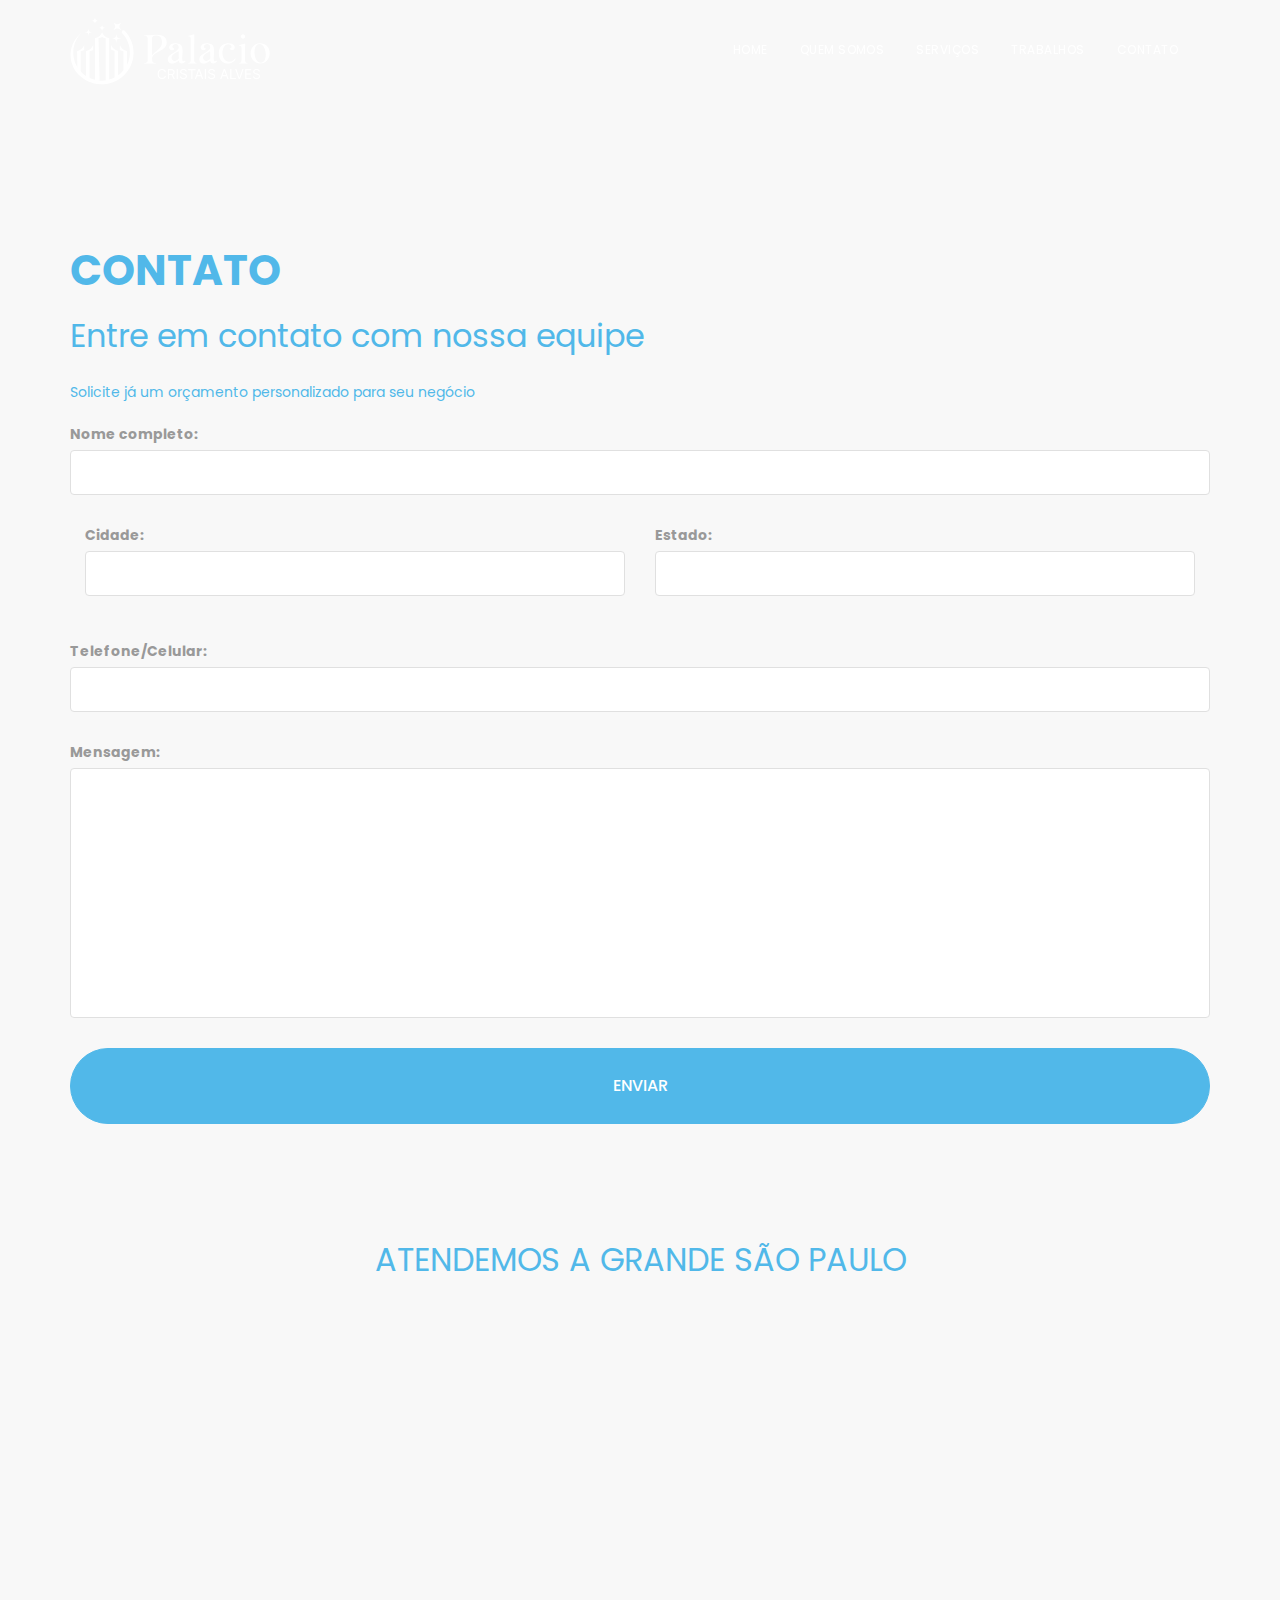
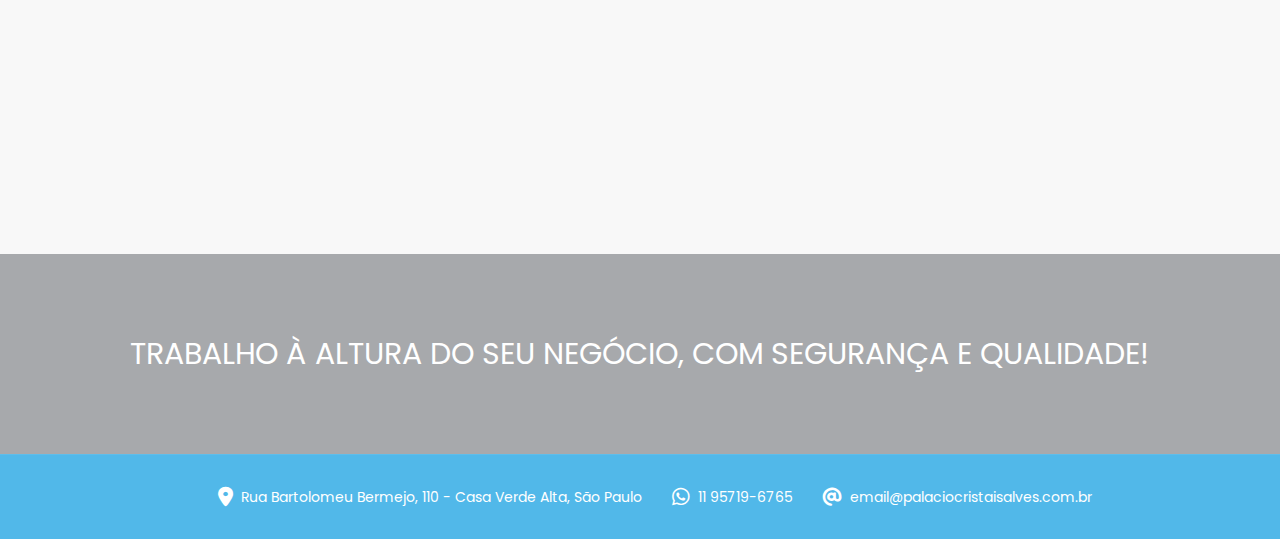
==== commit 2f217ddb: "final responsivo" ====
--- a/contato.html
+++ b/contato.html
@@ -7,10 +7,10 @@
     <meta charset="utf-8">
     <meta http-equiv="X-UA-Compatible" content="IE=edge">
     <!--IE Compatibility Meta-->
-    <meta name="author" content="zytheme" />
+    <meta name="author" content="Hakam" />
     <meta name="viewport" content="width=device-width, initial-scale=1, maximum-scale=1">
-    <meta name="description" content="Html5 Construction Landing Page">
-    <link href="assets/images/favicon/favicon.ico" rel="icon">
+    <meta name="description" content="">
+    <link href="assets/images/favicon/" rel="icon">
 
     <!-- Fonts
 ============================================= -->
@@ -34,7 +34,7 @@
 
     <!-- Document Title
 ============================================= -->
-    <title>Cobuild | Html5 Construction Landing Page</title>
+    <title>Contato</title>
 </head>
 
 <body class="body-scroll">
@@ -82,7 +82,7 @@
         </header>
         <section class="contato">
             <div class="container mt-50">
-                <h2 class="blue text-left">CONTATO</h2>
+                <h2 class="blue text-left"><b>CONTATO</b></h2>
                 <h4 class="blue text-left">Entre em contato com nossa equipe</h4>
                 <p class="blue text-left">Solicite já um orçamento personalizado para seu negócio</p>
                 <form action="processa_formulario.php" method="post">
@@ -148,39 +148,36 @@
                 <div class="container">
                     <div class="row">
                         <!-- <div class="col-xs-12 col-sm-6 col-md-6">
-                            <div class="widget--copyright">
-                                <span>&copy; HAKAM 2024, Todos os direitos reservados.</span>
+                    <div class="widget--copyright">
+                        <span>&copy; HAKAM 2024, Todos os direitos reservados.</span>
+                    </div>
+                </div> -->
+                        <!-- .col-md-6 end -->
+                        <div class="col-xs-12 col-sm-12 col-md-12 footer-direction">
+                            <div class="footer-item">
+                                <a class="location" href="https://maps.app.goo.gl/vej8GRBzHRLps9WH8">
+                                    <i class="fa-solid fa-location-dot"></i>
+                                    <p>Rua Bartolomeu Bermejo, 110 - Casa Verde Alta, São Paulo </p>
+                                </a>
                             </div>
-                        </div> -->
-                        <!-- .col-md-6 end -->
-                        <div class="col-xs-12 col-sm-12 col-md-12">
-                            <div class="widget--social text-center text-center-xs">
-                                <div class="footer-item">
-                                    <a class="location" href="https://maps.app.goo.gl/vej8GRBzHRLps9WH8">
-                                        <i class="fa-solid fa-location-dot"></i>
-                                        <p>Rua Bartolomeu Bermejo, 110 - Casa Verde Alta, São Paulo </p>
-                                    </a>
-                                </div>
-                                <div class="footer-item">
-                                    <a class="whatsapp" href="https://wa.me/5511957196765">
-                                        <i class="fa-brands fa-whatsapp"></i>
-                                        <p>11 95719-6765</p>
-                                    </a>
-                                </div>
-                                <div class="footer-item">
-                                    <a class="facebook" href="#">
-                                        <i class="fa-solid fa-at"></i>
-                                        <p>email@palaciocristaisalves.com.br</p>
-                                </div>
+                            <div class="footer-item">
+                                <a class="whatsapp" href="https://wa.me/5511957196765">
+                                    <i class="fa-brands fa-whatsapp"></i>
+                                    <p>11 95719-6765</p>
+                                </a>
                             </div>
-                        </div>
-                        <!-- .col-md-6 end -->
-                    </div>
-                    <!-- .row end -->
+                            <div class="footer-item">
+                                <a class="facebook" href="#">
+                                    <i class="fa-solid fa-at"></i>
+                                    <p>email@palaciocristaisalves.com.br</p>
+                            </div>
+                        </div>
+                    </div>
+                    <!-- .col-md-6 end -->
                 </div>
-                <!-- .container end -->
+                <!-- .row end -->
             </div>
-            <!-- .footer bar end -->
+            <!-- .container end -->
         </footer>
         <!-- #footer9 end -->
 
--- a/assets/css/style.css
+++ b/assets/css/style.css
@@ -3502,6 +3502,12 @@
   margin-left: 30px;
 }
 
+.footer-item a {
+  display: flex;
+  justify-content: center;
+  align-items: center;
+}
+
 .footer-item p {
   margin: 0;
   font-family: "Poppins", sans-serif;
@@ -3552,7 +3558,28 @@
   margin-top: 10px;
 }
 
+@media (max-width: 375px) {
+  .service-item img {
+    margin-right: 15px !important;
+  }
+  .service-item p {
+    font-size: 0.85rem;
+    line-height: 1.6;
+  }
+
+  .service-item h2 {
+    font-size: 1.2rem !important;
+  }
+}
+
 @media (max-width: 768px) {
+  .service-item img {
+    max-width: 100px !important;
+  }
+  .service-item h2 {
+    font-size: 1.5rem;
+  }
+
   .about-items {
     flex-direction: column-reverse;
   }
@@ -3576,7 +3603,7 @@
 .service-item {
   display: flex;
   flex-direction: row;
-  justify-content: center;
+  justify-content: flex-start;
   align-items: center;
   margin: 30px 0;
 }
@@ -3606,7 +3633,7 @@
   gap: 20px;
 }
 
-.photo {
+.photo img {
   width: 100%;
   height: 100%;
   border-radius: 10px;
@@ -3635,3 +3662,89 @@
   flex-direction: column;
   margin-bottom: 100px;
 }
+
+@media (max-width: 1217px) {
+  .video-text p {
+    text-align: center;
+    font-size: 1.5rem;
+    line-height: normal;
+  }
+}
+@media (max-width: 768px) {
+  .cta-2 {
+    padding: 30px 0px;
+  }
+
+  .cta-2 h3 {
+    font-size: 1.8rem;
+    margin: 0px;
+  }
+
+  .video-text p {
+    font-size: 1.2rem;
+    line-height: normal;
+    padding: 20px 20px;
+  }
+  #background-video {
+    width: 100%;
+    height: auto;
+    display: block;
+    border-radius: 20px;
+  }
+  .video-row {
+    display: flex;
+    flex-direction: column-reverse;
+    justify-content: center;
+    align-items: center;
+    margin: 30px 0 10px 0;
+  }
+}
+
+.footer-direction {
+  display: flex;
+  justify-content: center;
+  align-items: center;
+  flex-wrap: wrap;
+}
+
+.footer-item i {
+  color: #fff;
+}
+
+@media (max-width: 528px) {
+  .btn--primary {
+    font-size: 1.5rem;
+  }
+  .btn {
+    padding: 10px 23px;
+  }
+}
+
+@media (max-width: 325px) {
+  .btn--primary {
+    font-size: 1rem;
+  }
+  .btn {
+    padding: 5px 15px;
+  }
+}
+
+@media (max-width: 425px) {
+  .cta-2 h3 {
+    font-size: 1.2rem;
+    line-height: normal;
+  }
+
+  .trabalhos h1 {
+    font-size: 40px;
+    margin-bottom: 10px;
+  }
+
+  .footer-item i {
+    font-size: 16px;
+  }
+
+  .footer-item p {
+    font-size: 10px;
+  }
+}
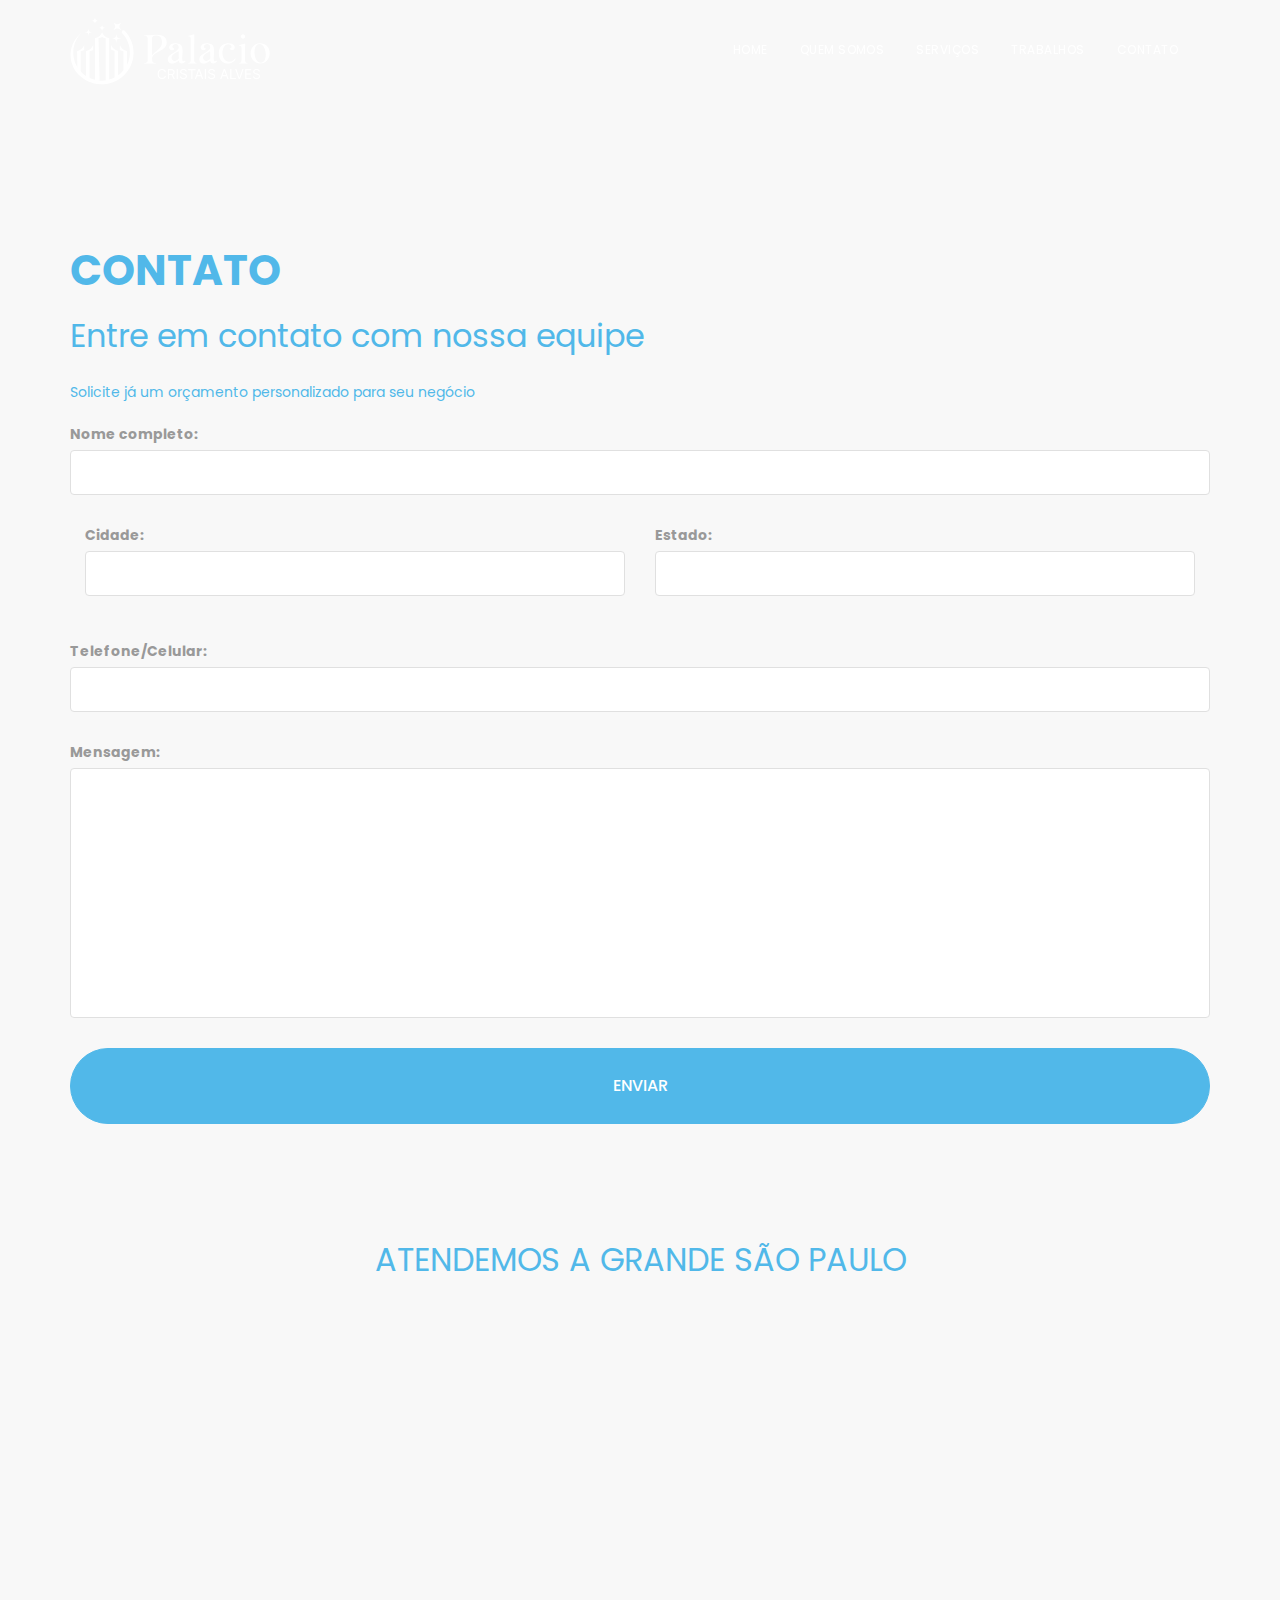
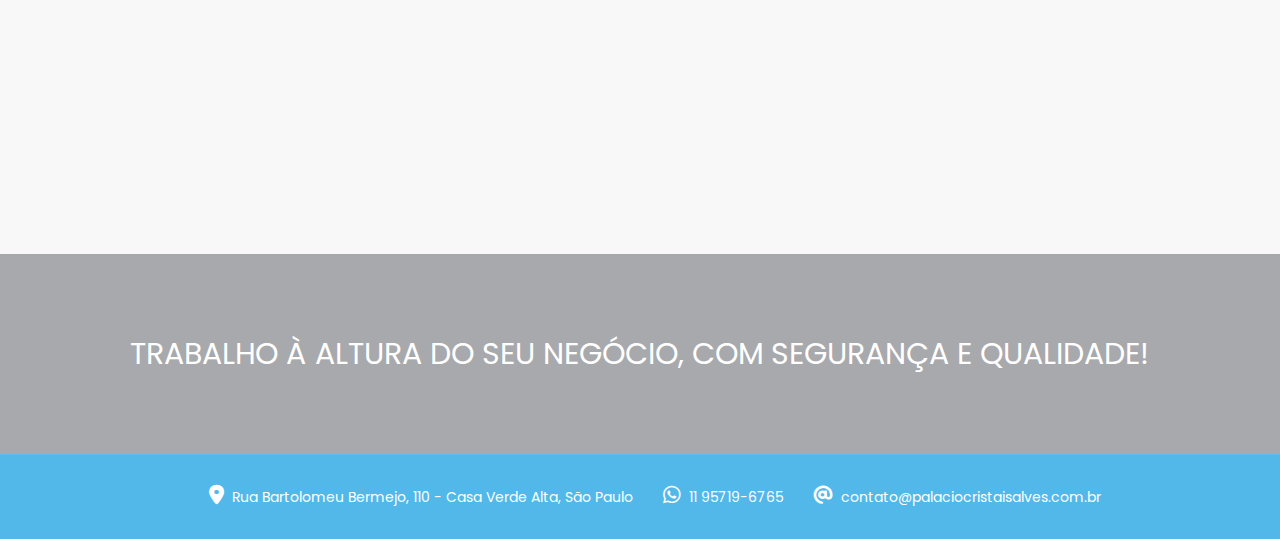
==== commit d2505207: "final" ====
--- a/contato.html
+++ b/contato.html
@@ -167,9 +167,9 @@
                                 </a>
                             </div>
                             <div class="footer-item">
-                                <a class="facebook" href="#">
+                                <a class="" href="mailto:contato@palaciocristaisalves.com.br" target="_blank">
                                     <i class="fa-solid fa-at"></i>
-                                    <p>email@palaciocristaisalves.com.br</p>
+                                    <p>contato@palaciocristaisalves.com.br</p>
                             </div>
                         </div>
                     </div>
--- a/assets/css/style.css
+++ b/assets/css/style.css
@@ -3443,10 +3443,10 @@
 }
 .video-text p {
   color: #fff;
-  font-size: 32px;
-  line-height: 70px;
+  font-size: 27px;
   font-family: "Poppins", sans-serif;
   padding: 20px 80px;
+  line-height: 2;
 }
 
 #background-video {
@@ -3505,7 +3505,7 @@
 .footer-item a {
   display: flex;
   justify-content: center;
-  align-items: center;
+  align-items: flex-start;
 }
 
 .footer-item p {
@@ -3575,6 +3575,7 @@
 @media (max-width: 768px) {
   .service-item img {
     max-width: 100px !important;
+    padding: 5px;
   }
   .service-item h2 {
     font-size: 1.5rem;
@@ -3617,9 +3618,13 @@
 }
 
 .service-item img {
-  max-width: 200px;
+  max-width: 150px;
   height: auto;
   margin-right: 40px;
+  margin-bottom: 30px;
+  padding: 20px;
+  border: solid #f5af00 2px;
+  border-radius: 20%;
 }
 
 .photo-gallery {
@@ -3748,3 +3753,7 @@
     font-size: 10px;
   }
 }
+
+.feature--icon img {
+  width: 65px;
+}
